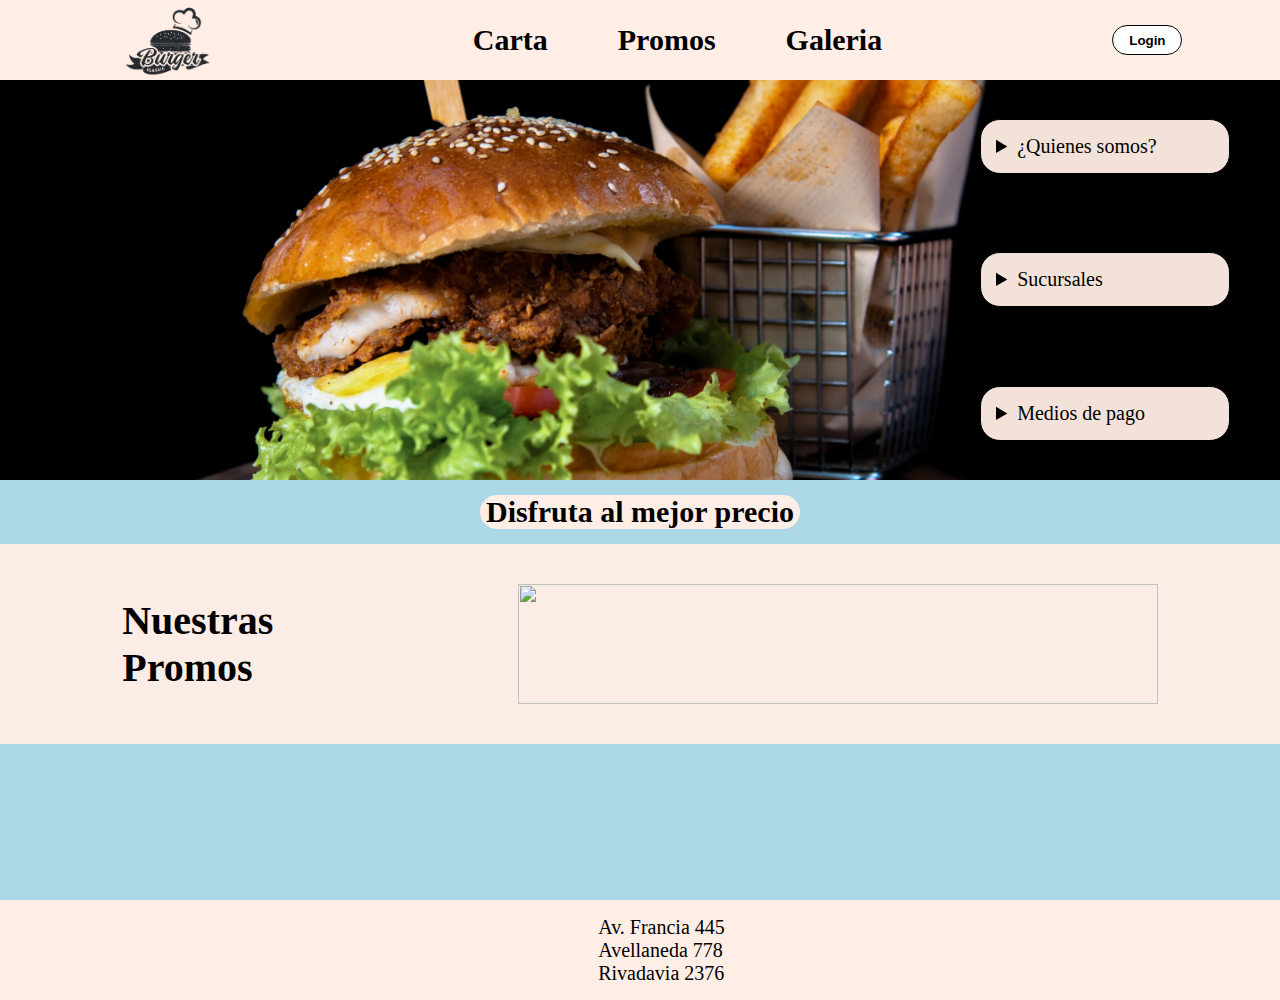
==== index.html @ 7a839d51 "Primer commit segunda pre entrega" ====
<!DOCTYPE html>
<html lang="en">
<head>
    <meta charset="UTF-8">
    <meta name="viewport" content="width=device-width, initial-scale=1.0">
    <link rel="stylesheet" href="./css/style.css">
    <script src="https://kit.fontawesome.com/e364be3451.js" crossorigin="anonymous"></script>
    <title>Burgers</title>
</head>
<body>
    <header>               
        <div class="logo">
            <a href="index.html"><img src="./img/burger-restaurant-logo-design-565fd7-removebg-preview.png" alt="Logo de la marca"></a>
        </div>
        <nav>
            <ul class="nav-links">
                <li><a href="./pages/carta.html"><b>Carta</b></a></li>
                <li><a href="./pages/promos.html"><b>Promos</b></a></li>
                <li><a href="./pages/galeria.html"><b>Galeria</b></a></li>
            </ul>
        </nav>
        <a href="./pages/login.html" class="btn"><button><b>Login</b></button></a>           
    </header>
    <main>
        <section class="contPrincipal">
            <div class="despQuienes">
                <details>
                    <summary>¿Quienes somos?</summary>
                    <div class="contenidoDesp">
                      <p>Lorem ipsum dolor sit amet consectetur adipisicing elit</p>
                    </div>
                </details>
            </div>
            <div class="despSucursales">
                <details>
                    <summary>Sucursales</summary>
                    <div class="contenidoDesp">
                      <p>Lorem ipsum dolor sit amet consectetur adipisicing elit</p>
                    </div>
                </details>
            </div>
            <div class="despMedios">
                <details>
                    <summary>Medios de pago</summary>
                    <div class="contenidoDesp">
                      <p>Lorem ipsum dolor sit amet consectetur adipisicing elit</p>
                    </div>
                </details>
            </div>
        </section>
        <section class="tituloPromos">
            <h2><b>Disfruta al mejor precio</b></h2>
        </section>
        <section class="sectionPromosH">
            <div>
                <h2>Nuestras</h2>
                <h2>Promos</h2>
            </div>
            <div class="imgPromo">
                <img src="./img/6871698853168.jpg" alt="">
            </div>
        </section>
    </main>
    <footer>
        <div>
            <ul class="listRedes">
                <li><i class="fa-brands fa-square-facebook"></i></li>
                <li><i class="fa-brands fa-square-instagram"></i></li>
                <li><i class="fa-brands fa-twitter"></i></li>
            </ul>
        </div>
        <div>
            <ul class="listUbis">
                <li><i class="fa-solid fa-location-dot"></i>      Av. Francia 445</li>
                <li><i class="fa-solid fa-location-dot"></i>      Avellaneda 778</li>
                <li><i class="fa-solid fa-location-dot"></i>      Rivadavia 2376</li>
            </ul>
        </div>
        <div>
            <i class="fa-brands fa-whatsapp"></i>
        </div>
    </footer>
</body>
</html>
---- css/style.css ----
*{
    margin: 0;
    padding: 0;
    box-sizing: border-box;
}
html{
    position: relative;
}
header{
    background-color: #FFEEE6;  
    display: flex; 
    align-items: center;
    justify-content: space-around;
    height: 5rem;
    flex-wrap: nowrap;
}



body{
    height: 100%;
    background-color: lightblue;
    display: flex;
    flex-direction: column;
    min-height: 100vh;
    margin-bottom: 6.25rem;
}

.nav-links{
    list-style: none;
    display: flex;
}

.nav-links li{
    align-self: center;
    display: inline-block;
    justify-content: space-between;
    padding: 0px 1.875rem;
    margin: .3125rem;
    border-radius: 15px;
    transition: 0.2s;
}

.nav-links li:hover{
    transform: scale(1.1);
} 

.nav-links li a{
    color: black;
    font-size: 1.875rem;
    text-decoration: none;
}

.logo img{
    float: left;
    height: 5rem;
    width: auto;
    transition: 0.2s;
}

.logo img:hover{
    transform: scale(1.1);
}

.btn button{
    height: 1.875rem;
    width: 4.375rem;
    border: 1px solid black;
    border-radius: 20px;
    cursor: pointer;
    background-color: white;
    transition: 0.2s;
}

.btn button:hover{
    transform: scale(1.1);
    background-color: black;
    color: white;
}

footer{
    background-color: #FFEEE6;  
    display: flex; 
    align-items: center;
    justify-content: space-between;
    height: 6.25rem;
    margin-top: auto;
    bottom: 0;
    position: absolute;
    width: 100%;
}

.listUbis{
    list-style: none;
}

.listUbis li{
    font-size: 20px;
}

.listRedes{
    list-style: none;
    display: flex;
}

.listRedes li{
    padding: .9375rem;
    display: inline-block;
    justify-content: space-between;
}

.fa-twitter{
    font-size: 2rem;
    transition: 0.2s;
    cursor: pointer;
}

.fa-twitter:hover{
    transform: scale(1.1);
    color: #00acee;
}

.fa-square-instagram{
    font-size: 2rem;
    transition: 0.2s;
    cursor: pointer;
}

.fa-square-instagram:hover{
    transform: scale(1.1);
    color: #E1306C;
}

.fa-square-facebook{
    font-size: 2rem;
    transition: 0.2s;
    cursor: pointer;
}

.fa-square-facebook:hover{
    transform: scale(1.1);
    color: #3b5998;
}

.fa-whatsapp{
    margin-right: .9375rem;
    margin-bottom: .9375rem;
    padding: 1rem;
    font-size: 3.125rem;
    transition: 0.2s;
    cursor: pointer;
}

.fa-whatsapp:hover{
    transform: scale(1.1);
    color: #25d366;
}

.nav-links .cartaNav{
    color: green;
    text-decoration: underline;
}

.formLogin{
    width: 30%;
    height: 50%;
    display: flex;
    flex-direction: column;
    justify-content: center;
    padding: 1.25rem;
    position: absolute;
    top: 50%;
    left: 50%;
    transform: translate(-50%, -50%);
    background-color: rgb(0, 0, 0, 85%);
    border-radius: 20px;
}

.labelUser{
    margin: auto;
}

.labelUser input{
    height: 2.5rem;
    border-radius: 20px;
}

.labelUser input::placeholder{
    text-align: center;
}

.labelPass{
    margin: auto;
}

.labelPass input{
    height: 2.5rem;
    border-radius: 20px;
}

.labelPass input::placeholder{
    text-align: center;
}

.formLogin button{
    width: 6.25rem;
    margin: auto;
    border-radius: 1.25rem;
    height: 2.1875rem;
    cursor: pointer;
    background-color: white;
    transition: 0.2s;
    }

    .formLogin button:hover{
        background-color: rgb(7, 185, 7);
        transform: scale(1.1);
    }

.formLogin a{
    text-decoration: none;
    color: white;
    text-align: center;
    transition: 0.2s;
}

.formLogin a:hover{
    color: red;
    transform: scale(1.1);
}


.formLogin h2{
    color: white;
    text-align: center;
    font-size: 1.875rem;
    padding: 0 0 .625rem 0;
}

.fa-user{
    color: white;
}

.fa-lock{
    color: white;
}

.navCarta{
    display: flex;
    justify-content: center;
}

.navCarta ul{
    padding: 1.5625rem;
    display: flex;
    justify-content: space-around;
    list-style: none;
    border: 2px solid black;
    border-radius: 20px;
    background-color: rgb(0, 0, 0, 80%);
    margin-top: .9375rem;
    width: 85%;
}

.navCarta li{
    font-size: 1.25rem;
    transition: 0.2s;
}

.navCarta li:hover{
    transform: scale(1.1);
}

.navCarta li a{
    text-decoration: none;
    color: white;
}

.navCarta li a:hover{
    color: #FFEEE6;
}

.cartaBurg{
    display: flex;
    justify-content: center;
}

.cartaBurg table{
    text-align: center;
    width: 70%;
    font-size: 1.25rem;
}

.cartaBurg table thead tr th{
    background-color: green;
    
}

.cartaBurg table tr td{
    background-color: rgb(255, 255, 255, 80%);
    color: black;
    padding: .9375rem;
    border-radius: 1.25rem;
}

.contPrincipal{
    display: flex;
    flex-direction: column;
    justify-content: space-around;
    align-items: end;
    width: 100%;
    height: 25rem;
    background-image: url(../img/sk-uVPV_nV17Tw-unsplash.jpg);
    background-size:cover;
    background-position:center;
    background-repeat:no-repeat;
    
}

.contPrincipal div{
    display: inline-block;
    margin-right: 3.125rem;
    width: 15.625rem;
    padding: .9375rem;
    border: 1px solid black;
    background-color: rgb(255, 238, 229, 95%);
    border-radius: 1.25rem;
    cursor: pointer;
}

.contPrincipal .despQuienes .contenidoDesp{
    padding: 0;
    margin: 0;
    width: 12.5rem;
    border: none;
    border-radius: 0;
    background-color: white;
}
.contPrincipal .despSucursales .contenidoDesp{
    padding: 0;
    margin: 0;
    width: 12.5rem;
    border: none;
    border-radius: 0;
    background-color: white;
}
.contPrincipal .despMedios .contenidoDesp{
    padding: 0;
    margin: 0;
    width: 12.5rem;
    border: none;
    border-radius: 0;
    background-color: white;
}

summary{
    font-size: 1.25rem;
}

.sectionPromosH{
    background-color: rgb(255, 238, 229, 95%);
    width: 100%;
    height: 12.5rem;
    display: flex;
    margin: 15px 0;
    justify-content: space-around;
    align-items: center;
}

.sectionPromosH h2{
    font-size: 2.5rem;
}

.sectionPromosH .imgPromo{
    width: 50%;
    height: 60%;
}

.sectionPromosH .imgPromo img{
    object-fit: fill;
    width:100%;
    height:100%;
}

.tituloPromos{
    font-size: 1.25rem;
    margin-top: .9375rem;
    width: 25%;
    margin: 15px auto;
}

.tituloPromos h2{
    color: black;
    text-align: center;
    background-color: rgb(255, 238, 229);
    border-radius: 1.25rem;
}

.promoCard{
    display: flex;
    justify-content: space-around;
    align-items: center;
    width: 100%;
    height: 15.625rem;
    margin: .9375rem 0;
    background-color: rgb(255, 238, 229, 85%);
}

.promoCard .imgPromocion{
    height: 50%;
    width: 60%;
    margin: auto;
}

.promoCard .imgPromocion img{
    object-fit: fill;
    height: 100%;
    width: 100%;
}

.promoCard .botonesPromos{
    margin: 20px;
}

.promoCard .botonesPromos button{
    width: 6.875rem;
    height: 3.75rem;
    margin: .9375rem;
    border-radius: 1.25rem;
    cursor: pointer;
    font-size: 1.25rem;
    transition: 0.2s;
}

.promoCard .botonesPromos button:hover{
    transform: scale(1.1);
    background-color: black;
    color: rgb(236, 236, 23);
}

.galeriaGrid{
    margin: .9375rem auto;
    display: grid;
    width: 100%;
    gap: .9375rem;
    justify-content: center;
    align-self: center;
    grid-template-columns: repeat(4, 15%);
    grid-template-rows: repeat(5, 15%);
    grid-template-areas: 
    "img1 img1 img1 img1"
    "img2 img2 img3 img3"
    "img2 img2 img3 img3"
    "img4 img4 img5 img5"
    "img6 img6 img6 img6"
    ;
}

.imagenGaleria{
    height:100% ;
    width: 100%;
}

.imagenGaleria img{
    height: 100%;
    width: 100%;
    object-fit: cover;
}

.img1{
    grid-area: img1;
}
.img2{
    grid-area: img2;
}
.img3{
    grid-area: img3;
}
.img4{
    grid-area: img4;
}
.img5{
    grid-area: img5;
}
.img6{
    grid-area: img6;
}
.tituloGaleria{
    font-size: 1.875rem;
    text-align: center;
    margin-top: 1.25rem;
    background-color: rgb(255, 238, 229, 95%);
}
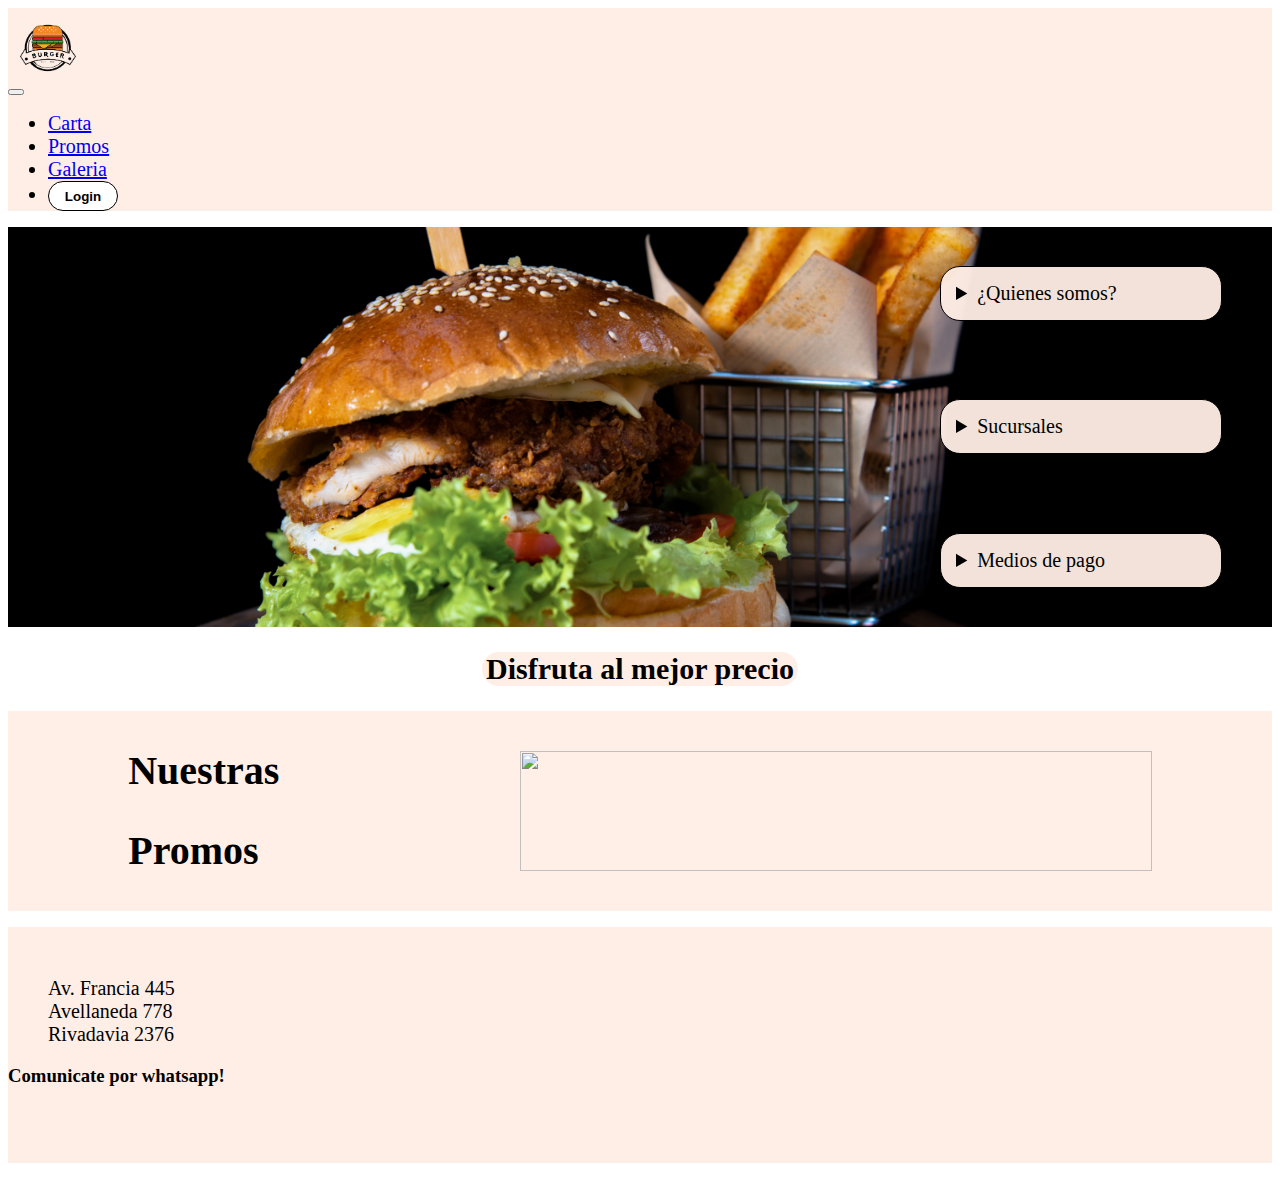
==== commit 1d34c2bb: "Header y footer terminado, galeria Minimo terminado" ====
--- a/index.html
+++ b/index.html
@@ -5,22 +5,37 @@
     <meta name="viewport" content="width=device-width, initial-scale=1.0">
     <link rel="stylesheet" href="./css/style.css">
     <script src="https://kit.fontawesome.com/e364be3451.js" crossorigin="anonymous"></script>
+    <link href="https://cdn.jsdelivr.net/npm/bootstrap@5.3.2/dist/css/bootstrap.min.css" rel="stylesheet" integrity="sha384-T3c6CoIi6uLrA9TneNEoa7RxnatzjcDSCmG1MXxSR1GAsXEV/Dwwykc2MPK8M2HN" crossorigin="anonymous">
     <title>Burgers</title>
 </head>
 <body>
-    <header>               
-        <div class="logo">
-            <a href="index.html"><img src="./img/burger-restaurant-logo-design-565fd7-removebg-preview.png" alt="Logo de la marca"></a>
-        </div>
-        <nav>
-            <ul class="nav-links">
-                <li><a href="./pages/carta.html"><b>Carta</b></a></li>
-                <li><a href="./pages/promos.html"><b>Promos</b></a></li>
-                <li><a href="./pages/galeria.html"><b>Galeria</b></a></li>
-            </ul>
+    <header>
+        <nav class="navbar navbar-expand-lg colorbarra">
+            <div class="container-fluid">               
+                 <div class="contenedor-logo"> <a class="navbar-brand" href="#"><img src="./img/LogoHam.png" alt=""></a> </div>
+                  <button class="navbar-toggler" type="button" data-bs-toggle="collapse" data-bs-target="#navbarNavDropdown" aria-controls="navbarNavDropdown" aria-expanded="false" aria-label="Toggle navigation">
+                      <span class="navbar-toggler-icon"></span>
+                  </button>               
+              <div class="collapse navbar-collapse justify-content-end" id="navbarNavDropdown">
+                <ul class="navbar-nav ml-auto">
+                  <li class="nav-item li-nav mx-3">
+                    <a class="nav-link active" aria-current="page" href="pages/carta.html">Carta</a>
+                  </li>
+                  <li class="nav-item li-nav mx-3">
+                    <a class="nav-link active" href="pages/promos.html">Promos</a>
+                  </li>
+                  <li class="nav-item li-nav mx-3">
+                    <a class="nav-link active" href="pages/galeria.html">Galeria</a>
+                  </li>
+                  <li class="nav-item li-nav mx-3">
+                    <a href="./login.html" class="btn"><button><b>Login</b></button></a>
+                  </li>
+                  
+                </ul>
+              </div>
+            </div>
         </nav>
-        <a href="./pages/login.html" class="btn"><button><b>Login</b></button></a>           
-    </header>
+  </header>
     <main>
         <section class="contPrincipal">
             <div class="despQuienes">
@@ -62,22 +77,31 @@
         </section>
     </main>
     <footer>
-        <div>
-            <ul class="listRedes">
+        <div class="container-fluid">
+          <div class="row footer">
+            <div class="col-lg-4 col-md-6 col-sm-12">
+            
+              <ul class="d-flex lista-redes mt-4">
                 <li><i class="fa-brands fa-square-facebook"></i></li>
                 <li><i class="fa-brands fa-square-instagram"></i></li>
                 <li><i class="fa-brands fa-twitter"></i></li>
-            </ul>
-        </div>
-        <div>
-            <ul class="listUbis">
+              </ul>
+            
+            </div>
+            <div class="col-lg-4 col-md-6 col-sm-12">
+               <ul class="d-flex listUbis mt-3">
                 <li><i class="fa-solid fa-location-dot"></i>      Av. Francia 445</li>
                 <li><i class="fa-solid fa-location-dot"></i>      Avellaneda 778</li>
                 <li><i class="fa-solid fa-location-dot"></i>      Rivadavia 2376</li>
-            </ul>
-        </div>
-        <div>
-            <i class="fa-brands fa-whatsapp"></i>
+              </ul>
+            </div>
+            <div class="col-lg-4 col-md-12 col-sm-12">
+              <div class="d-flex whatsapp">
+                <h3>Comunicate por whatsapp!</h3>
+                <i class="fa-brands fa-whatsapp"></i>
+              </div>
+            </div>
+          </div>
         </div>
     </footer>
 </body>
--- a/css/style.css
+++ b/css/style.css
@@ -1,32 +1,26 @@
-*{
-    margin: 0;
-    padding: 0;
-    box-sizing: border-box;
-}
+
 html{
     position: relative;
 }
-header{
-    background-color: #FFEEE6;  
-    display: flex; 
-    align-items: center;
-    justify-content: space-around;
-    height: 5rem;
-    flex-wrap: nowrap;
-}
-
-
-
-body{
-    height: 100%;
+
+
+.colorbarra{
+    background-color: #FFEEE6;
+    align-items: center;
+}
+
+.contenedor-logo{
+    width: 4.375rem;
+    height: 4.375rem;
+}
+
+.background{
+
     background-color: lightblue;
-    display: flex;
-    flex-direction: column;
-    min-height: 100vh;
-    margin-bottom: 6.25rem;
-}
-
-.nav-links{
+
+}
+
+/* .nav-links{
     list-style: none;
     display: flex;
 }
@@ -49,7 +43,7 @@
     color: black;
     font-size: 1.875rem;
     text-decoration: none;
-}
+} */
 
 .logo img{
     float: left;
@@ -78,35 +72,38 @@
     color: white;
 }
 
-footer{
+.footer{
     background-color: #FFEEE6;  
-    display: flex; 
-    align-items: center;
-    justify-content: space-between;
-    height: 6.25rem;
-    margin-top: auto;
-    bottom: 0;
-    position: absolute;
-    width: 100%;
+
 }
 
 .listUbis{
     list-style: none;
+    flex-direction: column;
+    justify-content: center;
+    align-items: center;
 }
 
 .listUbis li{
     font-size: 20px;
 }
 
-.listRedes{
+.lista-redes{
     list-style: none;
-    display: flex;
-}
-
-.listRedes li{
+    align-items: center;
+    justify-content: center;
+}
+
+.lista-redes li{
     padding: .9375rem;
     display: inline-block;
     justify-content: space-between;
+}
+
+.whatsapp{
+    flex-direction: column;
+    align-items: center;
+    justify-content: center;
 }
 
 .fa-twitter{
@@ -245,39 +242,28 @@
     color: white;
 }
 
-.navCarta{
-    display: flex;
-    justify-content: center;
-}
-
-.navCarta ul{
-    padding: 1.5625rem;
-    display: flex;
-    justify-content: space-around;
-    list-style: none;
-    border: 2px solid black;
-    border-radius: 20px;
-    background-color: rgb(0, 0, 0, 80%);
-    margin-top: .9375rem;
-    width: 85%;
-}
-
-.navCarta li{
+.navbar-brand{
+    height: 3.75rem;
+    width: 3.75rem;
+}
+.navbar-brand img{
+    height: 5rem;
+    width: 5rem;
+    padding: 0;
+    transition: 0.2s;
+}
+
+.navbar-brand img:hover{
+    transform: scale(1.1);
+    cursor: pointer;
+}
+.li-nav{
     font-size: 1.25rem;
     transition: 0.2s;
 }
 
-.navCarta li:hover{
-    transform: scale(1.1);
-}
-
-.navCarta li a{
-    text-decoration: none;
-    color: white;
-}
-
-.navCarta li a:hover{
-    color: #FFEEE6;
+.li-nav:hover{
+    transform: scale(1.1);
 }
 
 .cartaBurg{
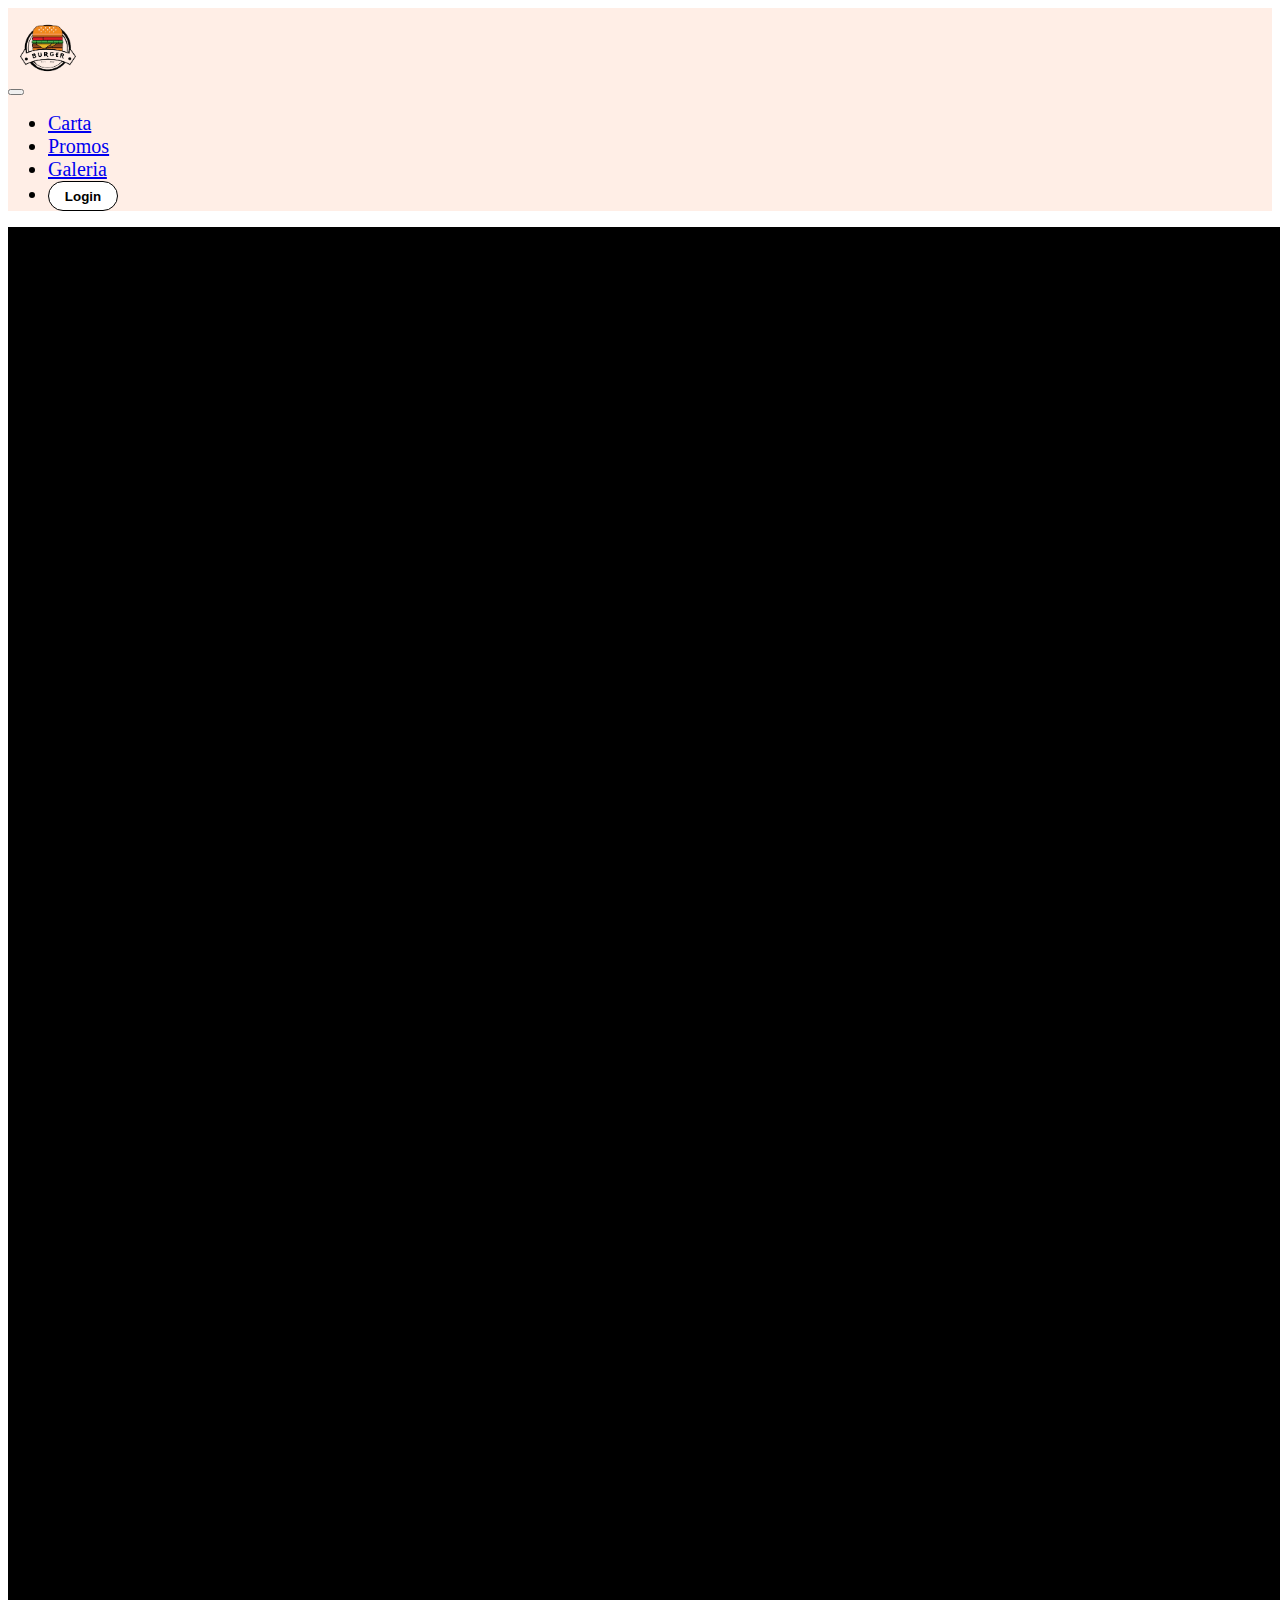
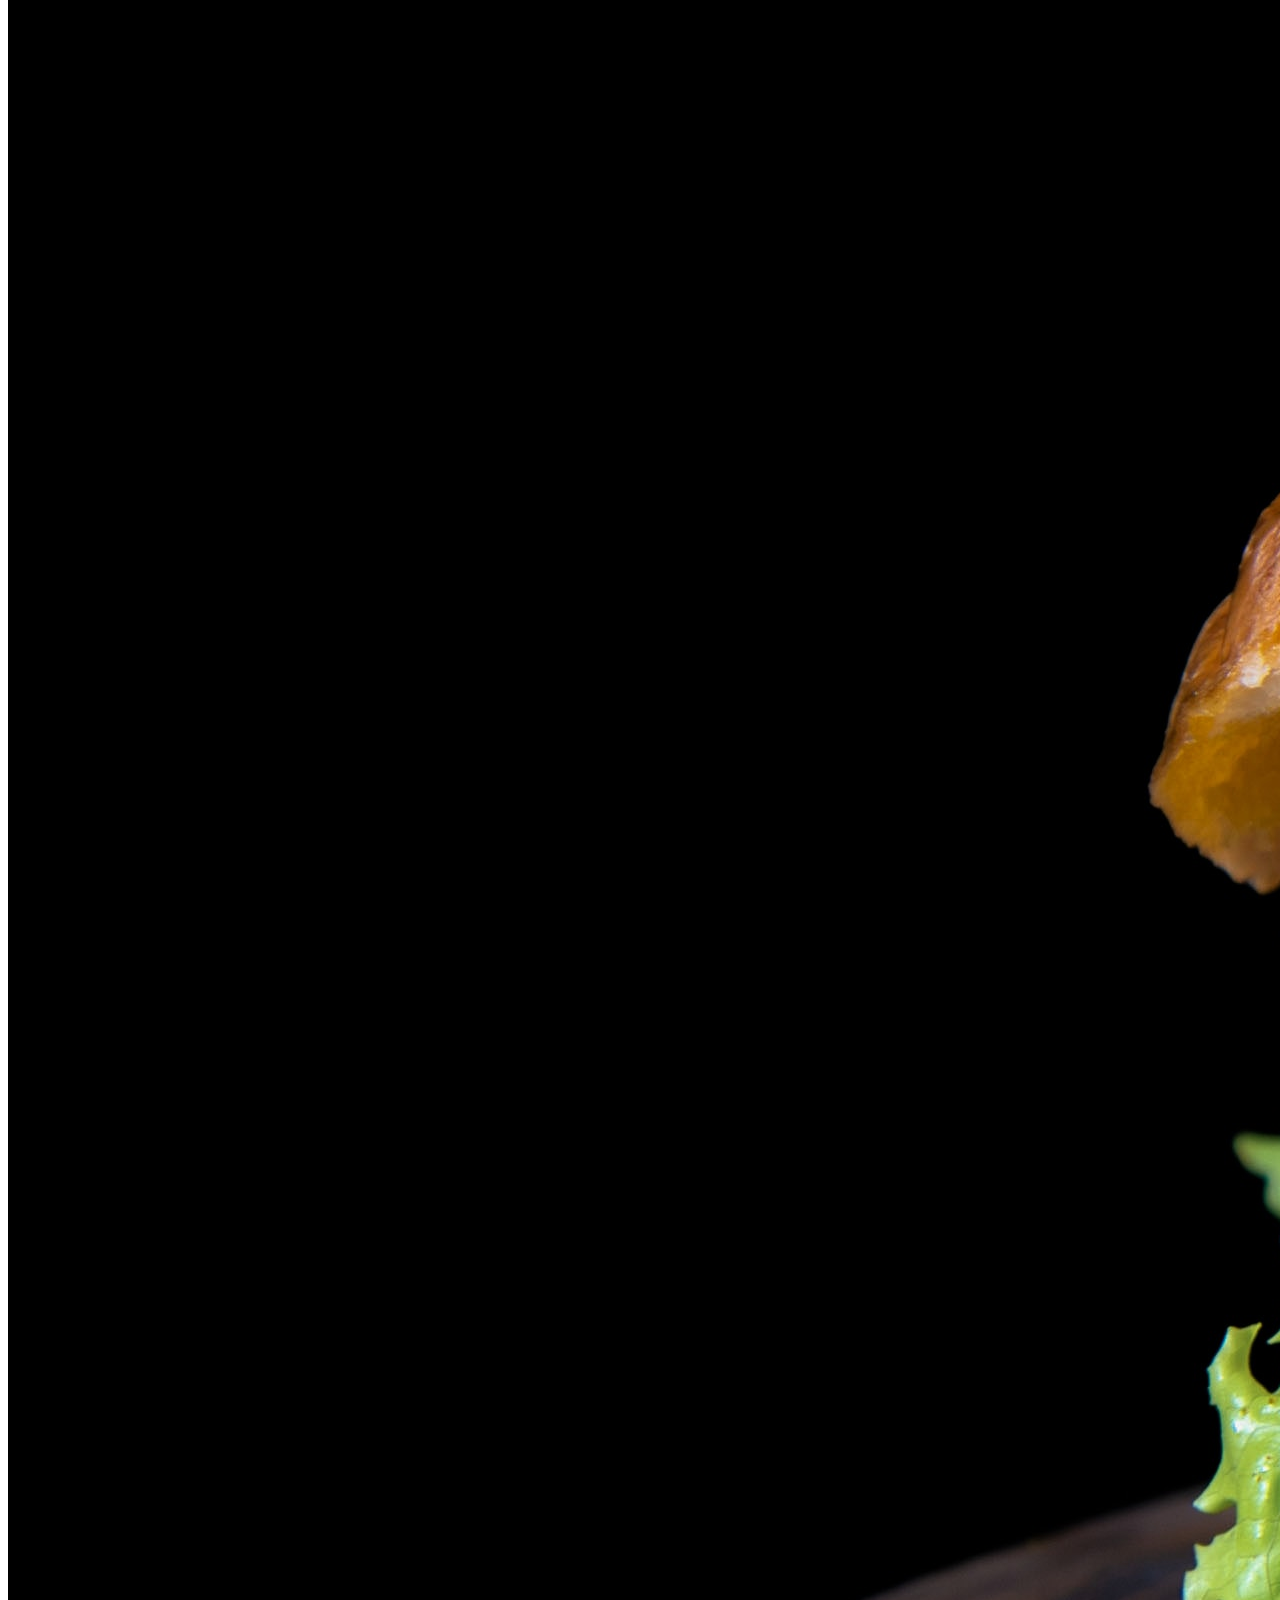
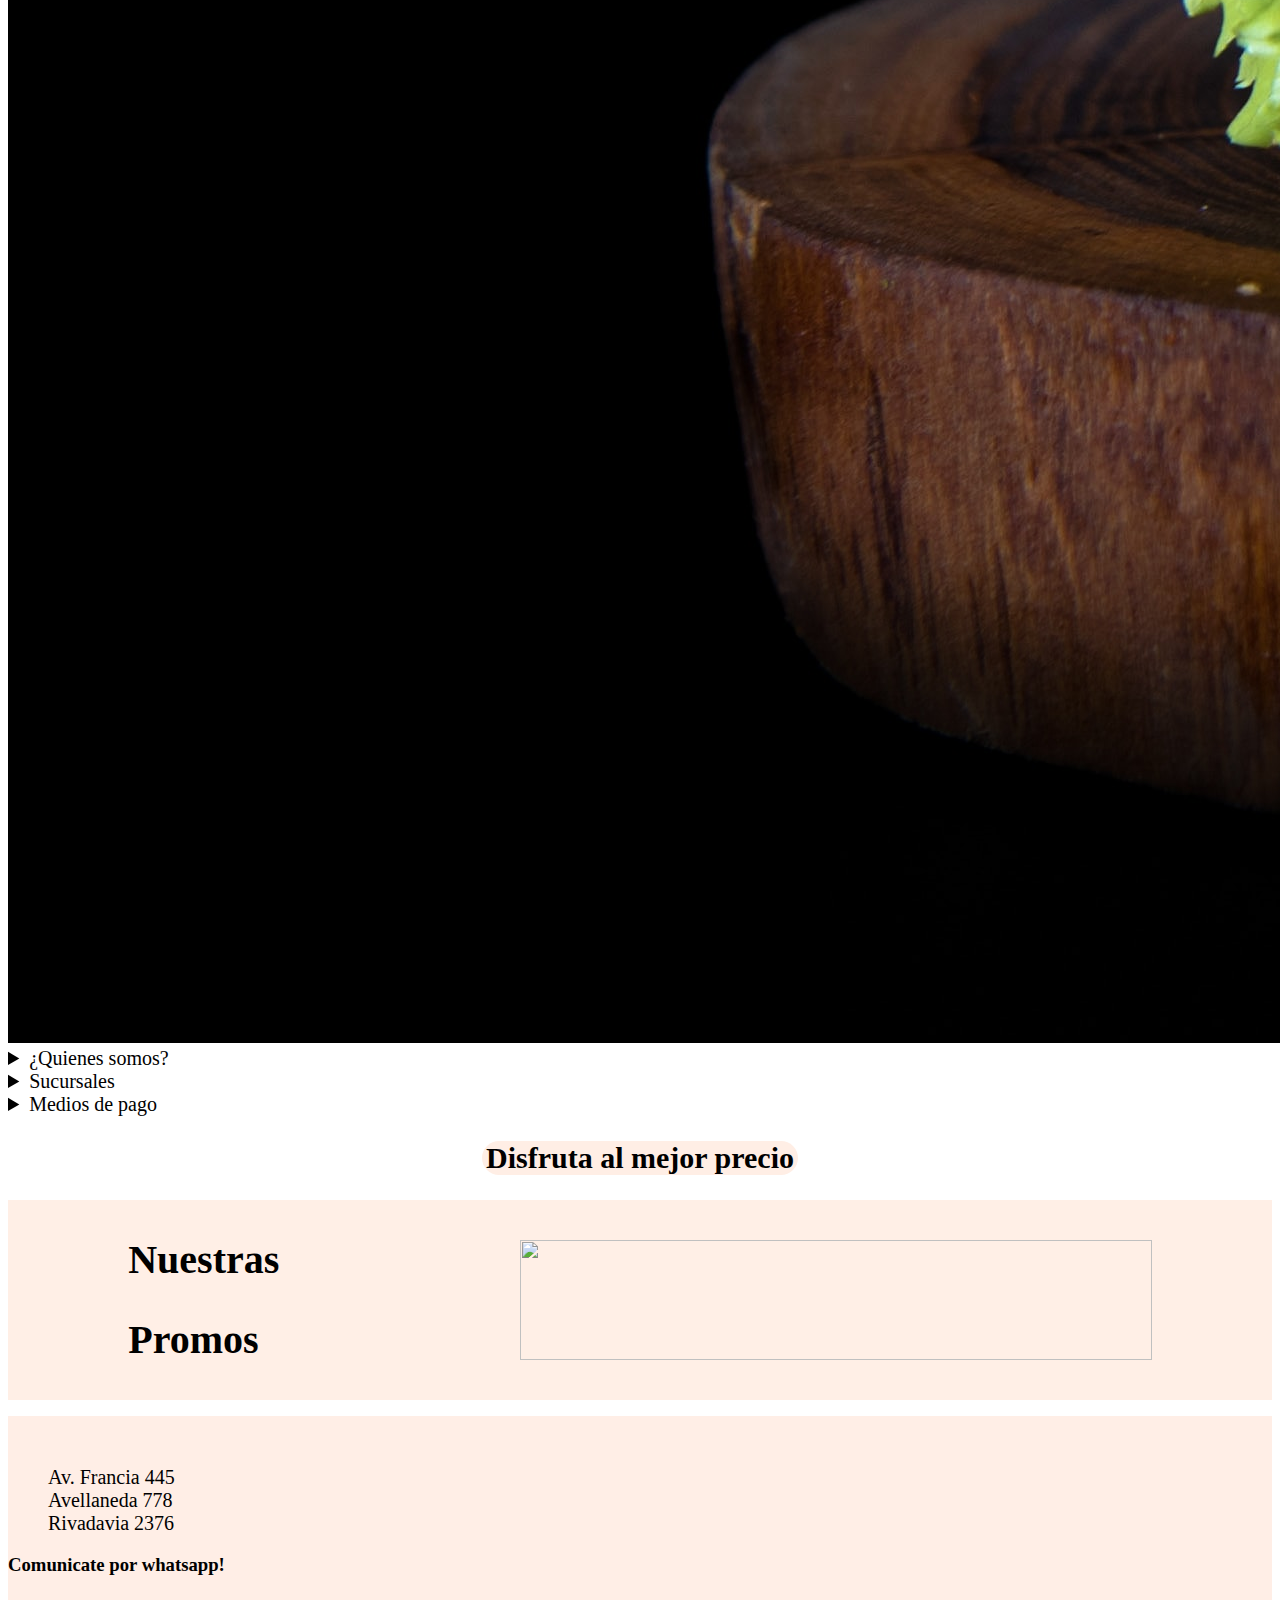
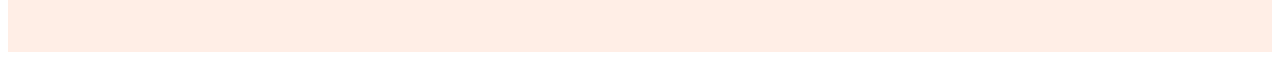
==== commit 4f8e5fe4: "index desplegables y primera row a medio terminar" ====
--- a/index.html
+++ b/index.html
@@ -37,7 +37,12 @@
         </nav>
   </header>
     <main>
-        <section class="contPrincipal">
+      <div class="container">
+        <div class="row">
+          <div class="col-sm-12 col-md-6 col-lg-6 col-xl-6">
+            <div><img src="./img/sk-uVPV_nV17Tw-unsplash.jpg" class="img-fluid" alt=""></div>
+          </div>
+          <div class="d-flex desplegables col-sm-12 col-md-6 col-lg-6 col-xl-6">
             <div class="despQuienes">
                 <details>
                     <summary>¿Quienes somos?</summary>
@@ -61,8 +66,9 @@
                       <p>Lorem ipsum dolor sit amet consectetur adipisicing elit</p>
                     </div>
                 </details>
-            </div>
-        </section>
+            </div>      
+          </div>
+        </div>
         <section class="tituloPromos">
             <h2><b>Disfruta al mejor precio</b></h2>
         </section>
@@ -75,6 +81,8 @@
                 <img src="./img/6871698853168.jpg" alt="">
             </div>
         </section>
+      </div>     
+        
     </main>
     <footer>
         <div class="container-fluid">
--- a/css/style.css
+++ b/css/style.css
@@ -15,44 +15,30 @@
 }
 
 .background{
-
     background-color: lightblue;
-
-}
-
-/* .nav-links{
-    list-style: none;
-    display: flex;
-}
-
-.nav-links li{
-    align-self: center;
-    display: inline-block;
-    justify-content: space-between;
-    padding: 0px 1.875rem;
-    margin: .3125rem;
-    border-radius: 15px;
-    transition: 0.2s;
-}
-
-.nav-links li:hover{
-    transform: scale(1.1);
-} 
-
-.nav-links li a{
-    color: black;
-    font-size: 1.875rem;
-    text-decoration: none;
-} */
-
-.logo img{
-    float: left;
+}
+
+.navbar-brand{
+    height: 3.75rem;
+    width: 3.75rem;
+}
+.navbar-brand img{
     height: 5rem;
-    width: auto;
-    transition: 0.2s;
-}
-
-.logo img:hover{
+    width: 5rem;
+    padding: 0;
+    transition: 0.2s;
+}
+
+.navbar-brand img:hover{
+    transform: scale(1.1);
+    cursor: pointer;
+}
+.li-nav{
+    font-size: 1.25rem;
+    transition: 0.2s;
+}
+
+.li-nav:hover{
     transform: scale(1.1);
 }
 
@@ -70,6 +56,12 @@
     transform: scale(1.1);
     background-color: black;
     color: white;
+}
+
+.desplegables{
+    flex-direction: column;
+    justify-content: space-around;
+    align-items: center;
 }
 
 .footer{
@@ -242,29 +234,7 @@
     color: white;
 }
 
-.navbar-brand{
-    height: 3.75rem;
-    width: 3.75rem;
-}
-.navbar-brand img{
-    height: 5rem;
-    width: 5rem;
-    padding: 0;
-    transition: 0.2s;
-}
-
-.navbar-brand img:hover{
-    transform: scale(1.1);
-    cursor: pointer;
-}
-.li-nav{
-    font-size: 1.25rem;
-    transition: 0.2s;
-}
-
-.li-nav:hover{
-    transform: scale(1.1);
-}
+
 
 .cartaBurg{
     display: flex;
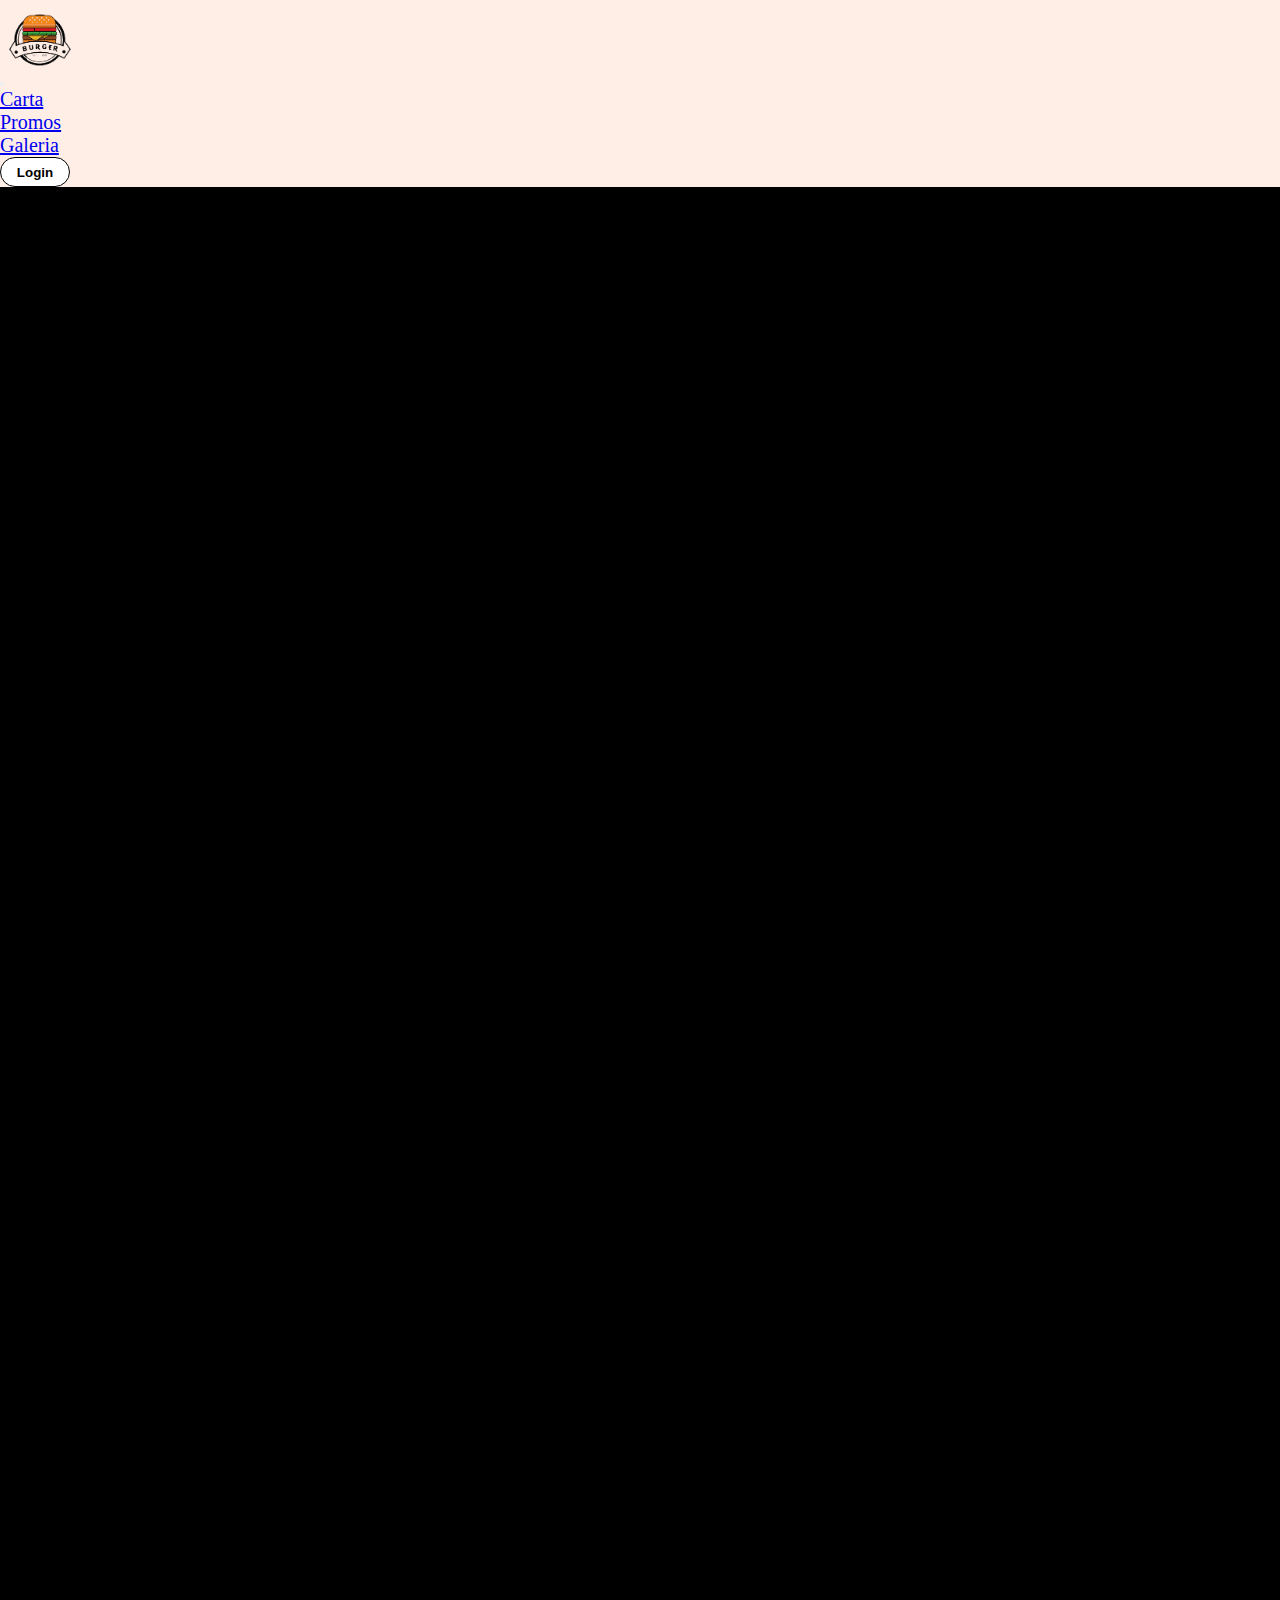
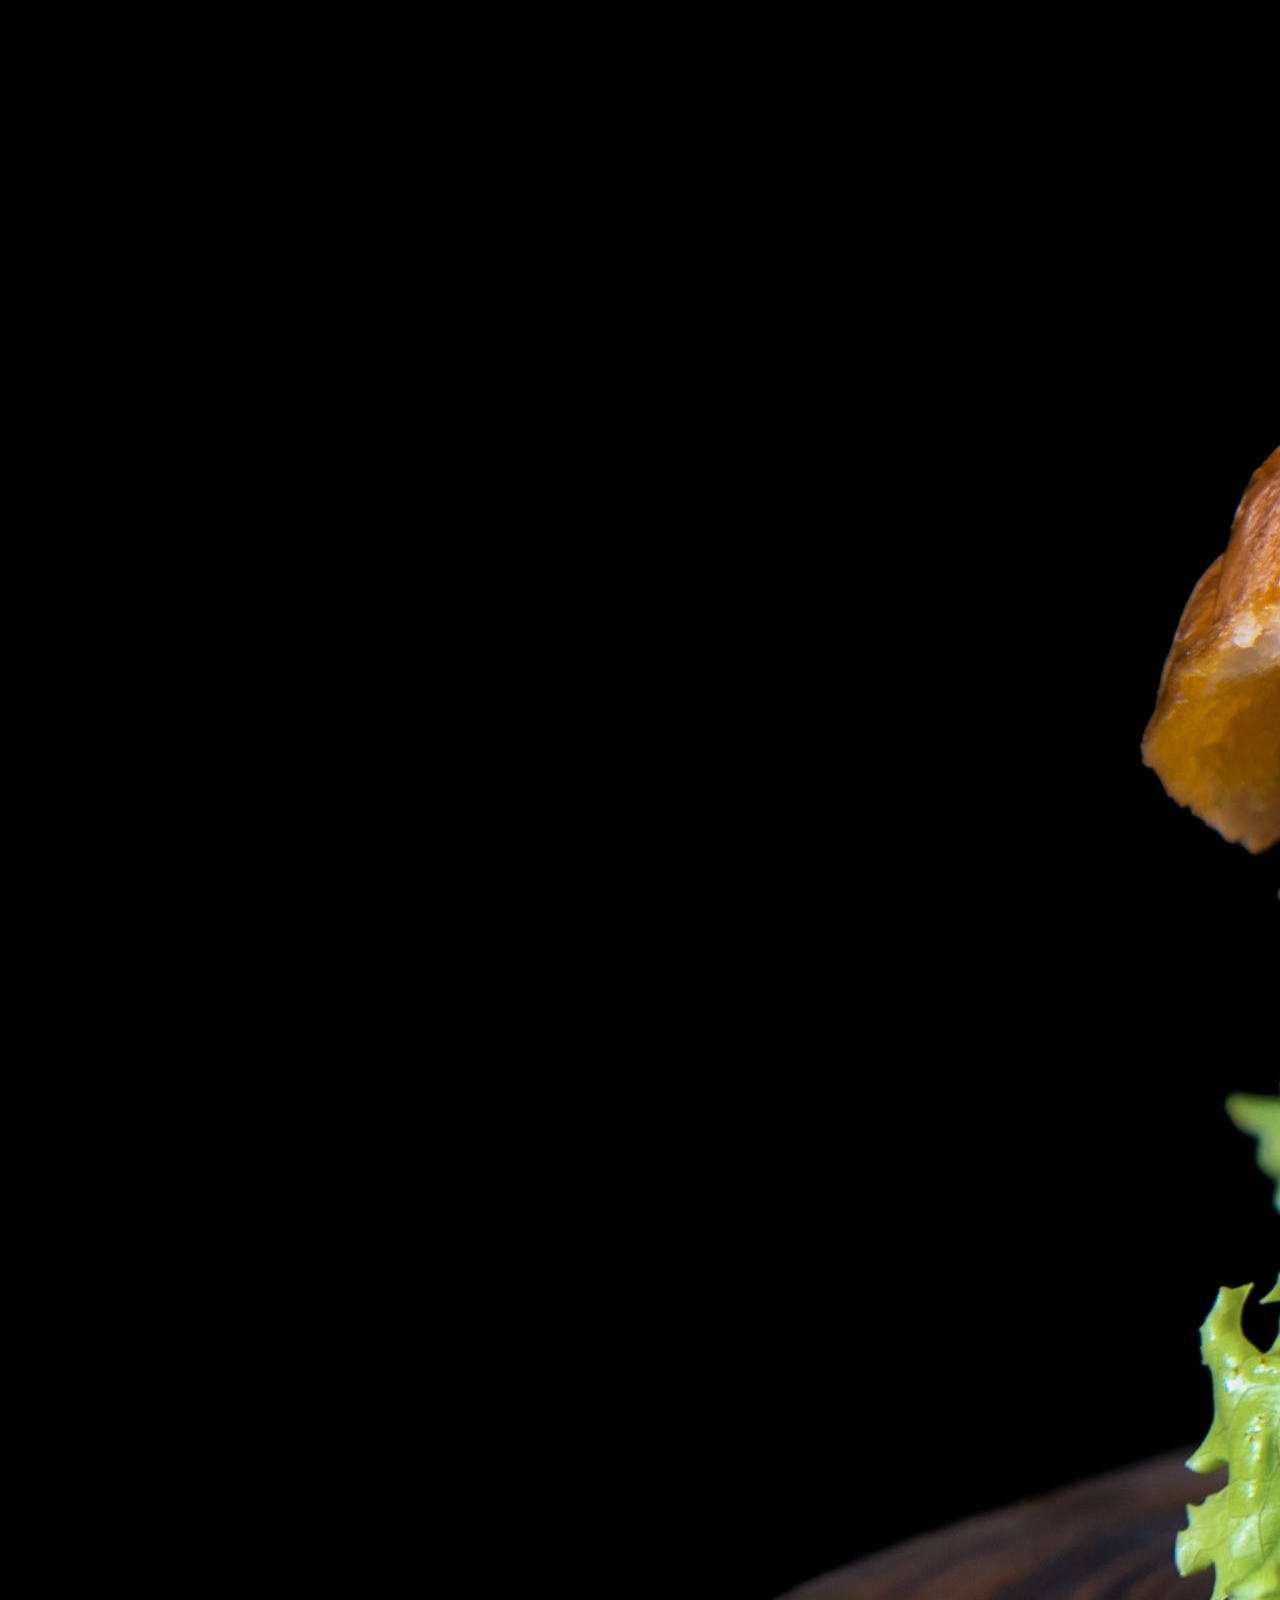
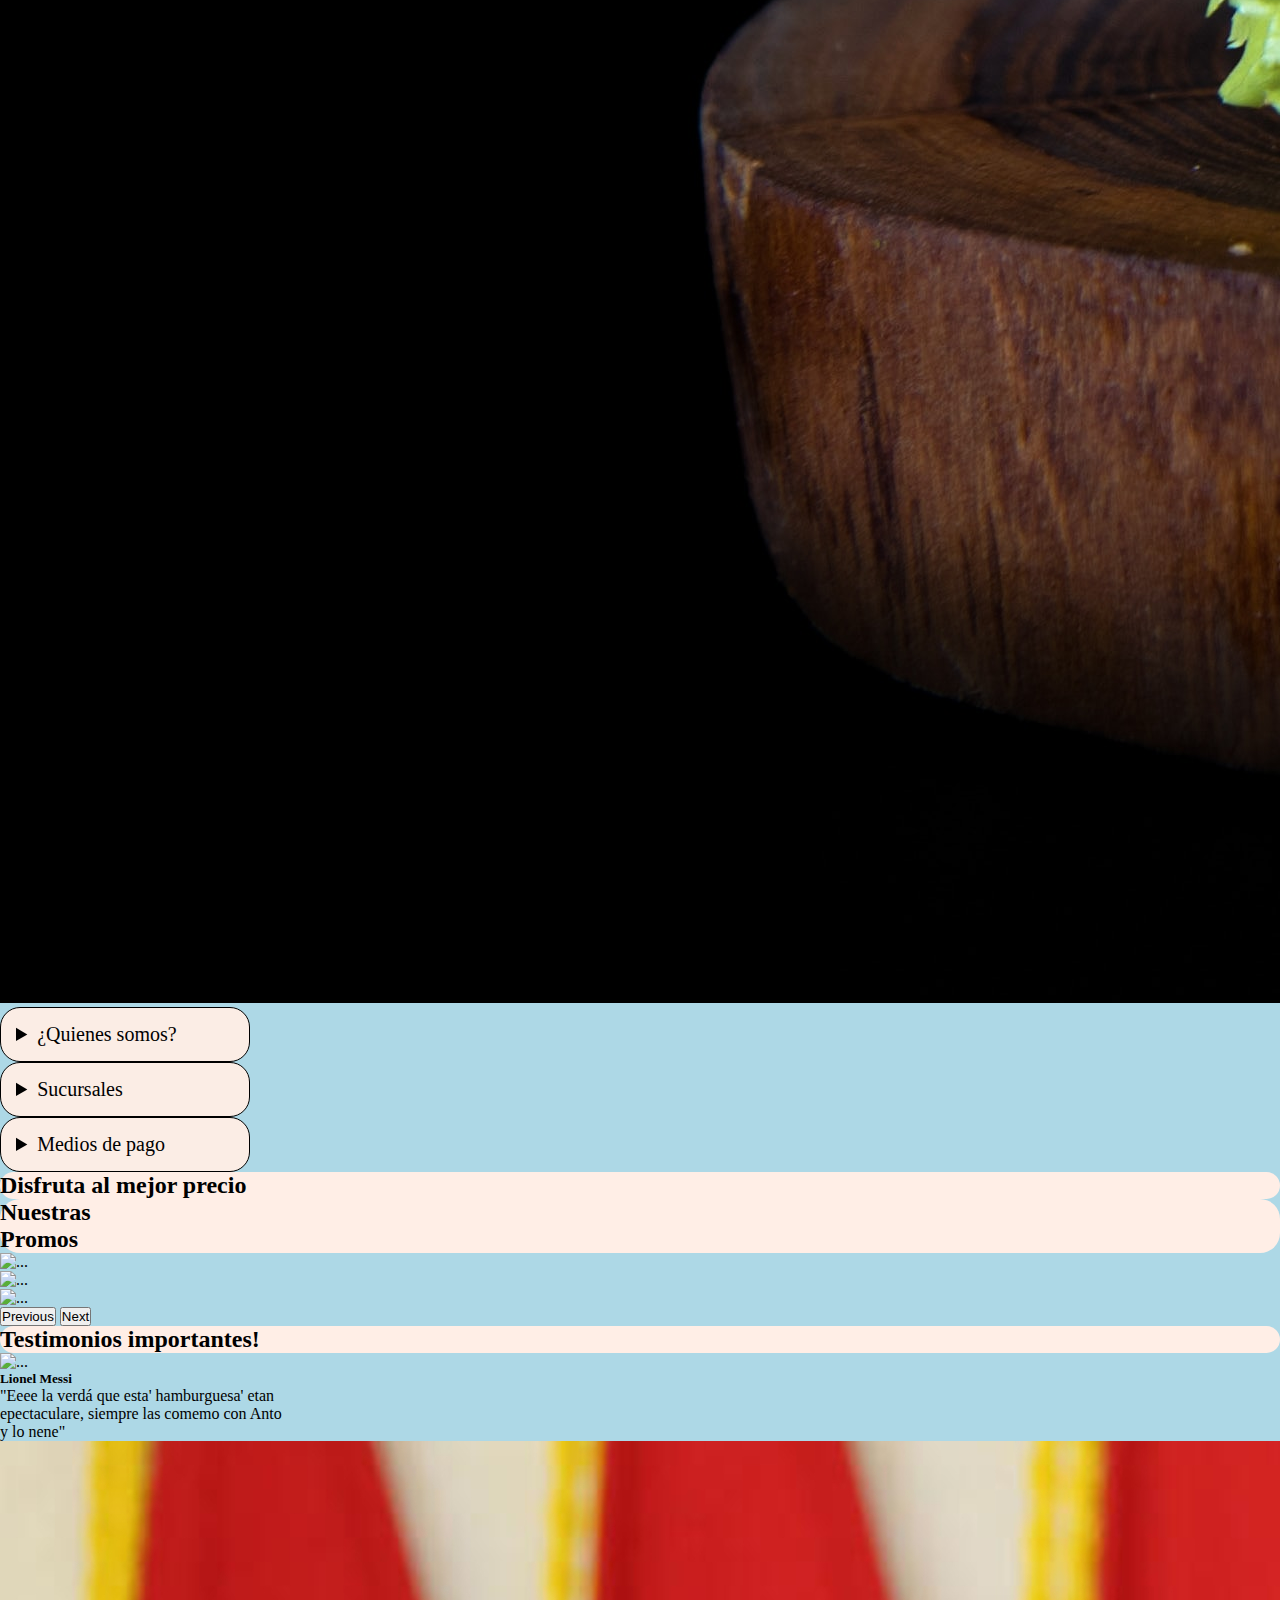
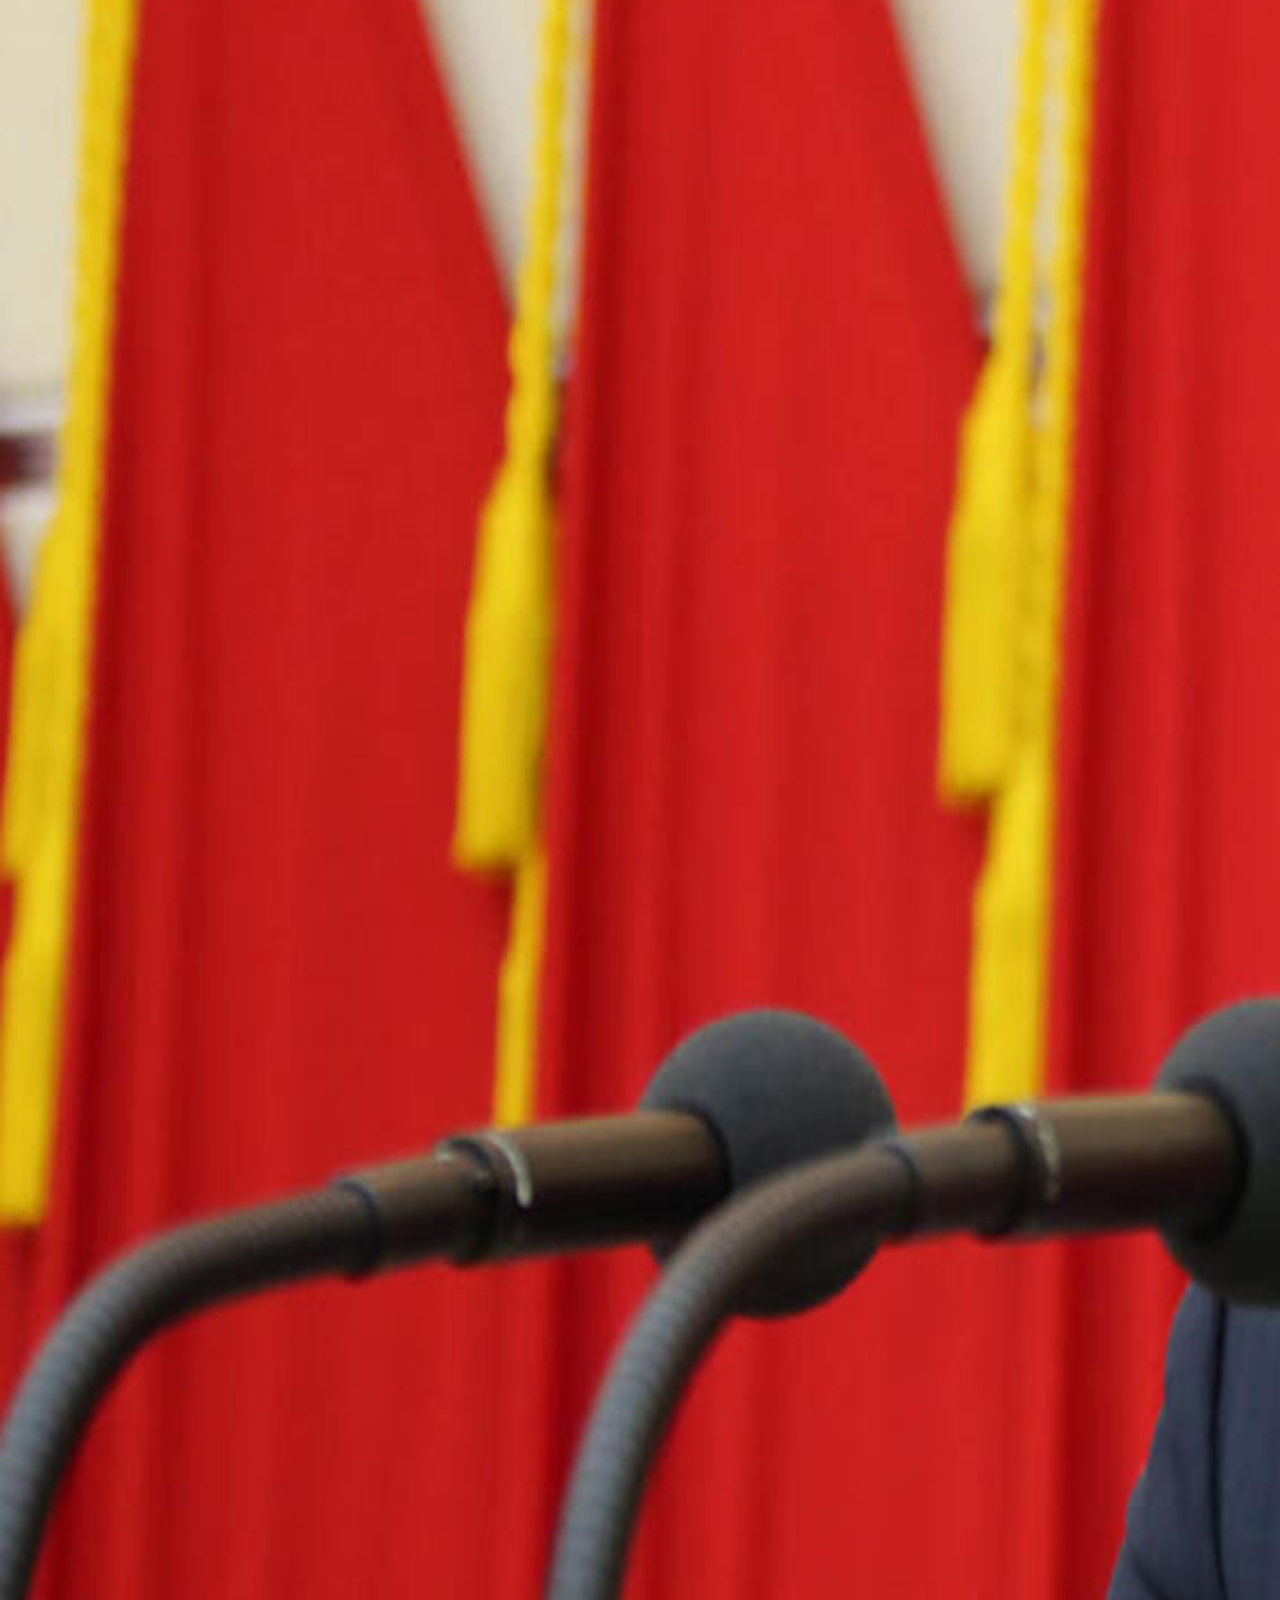
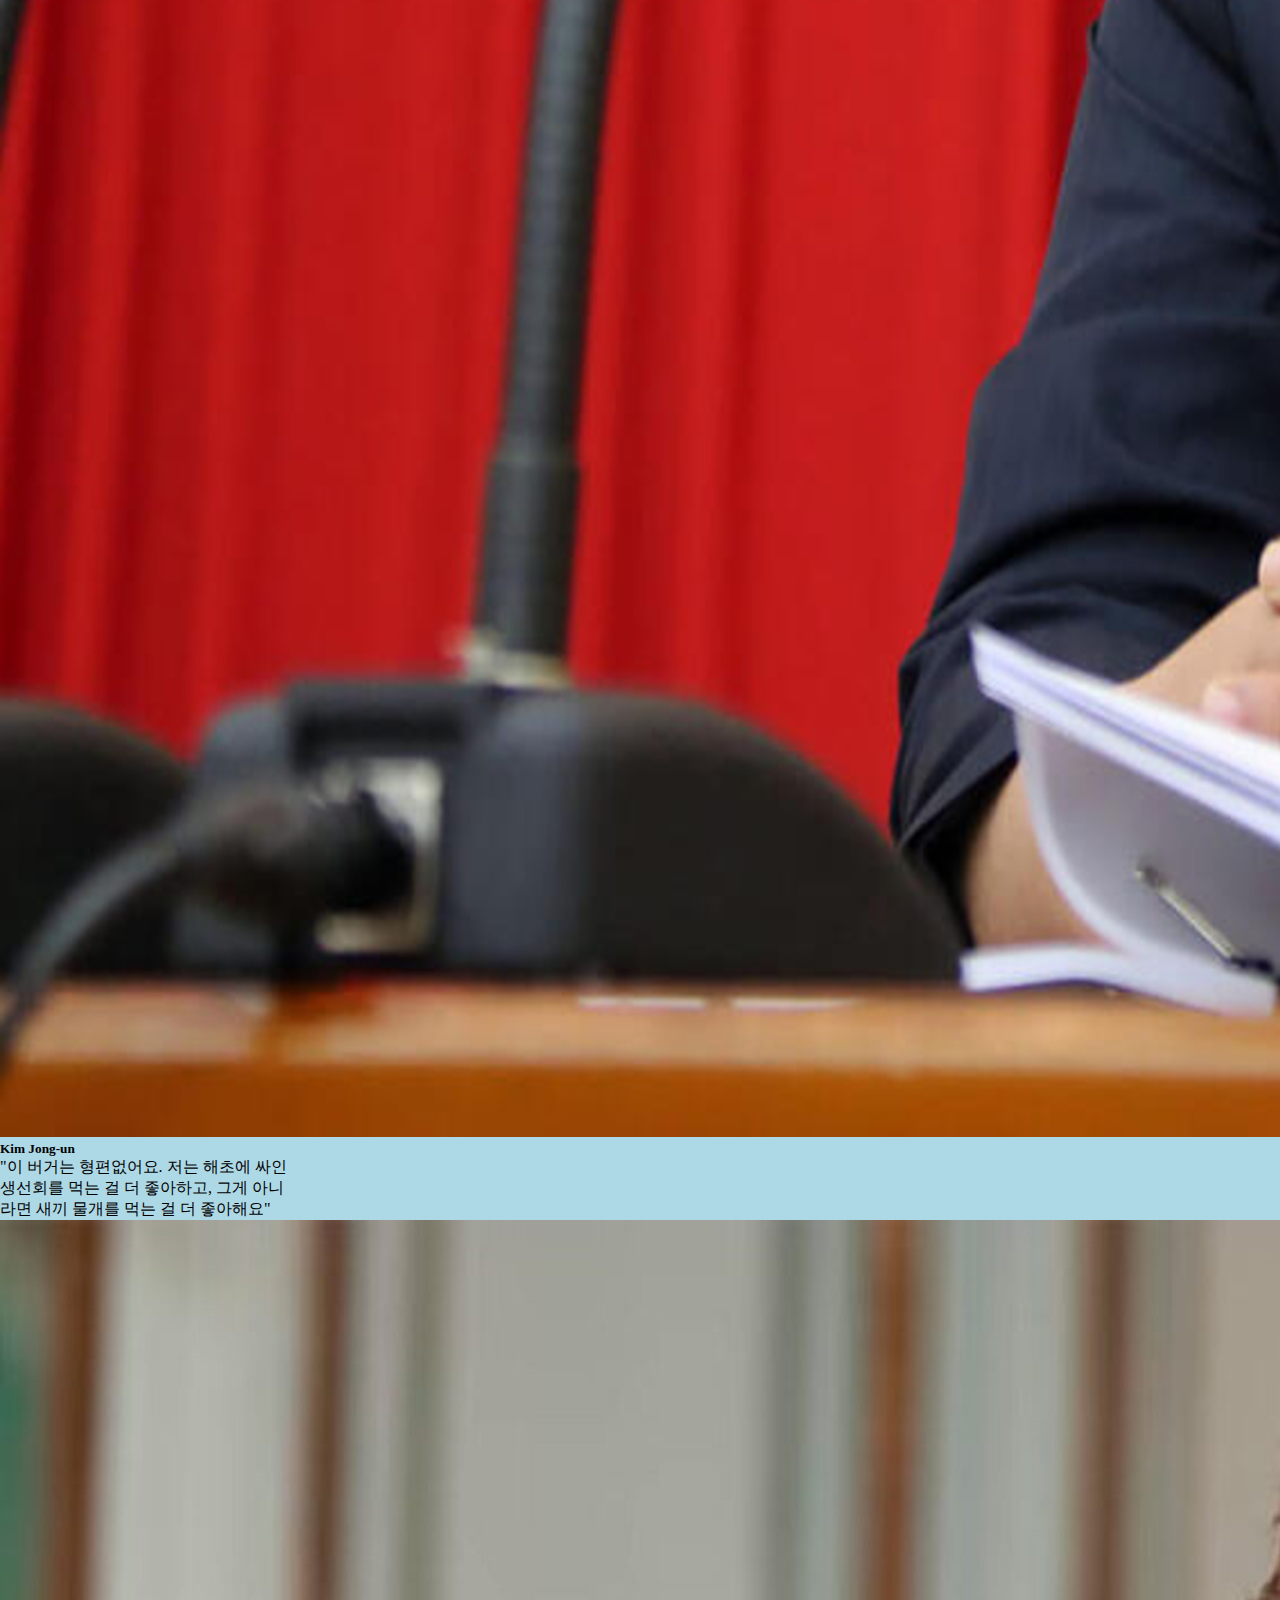
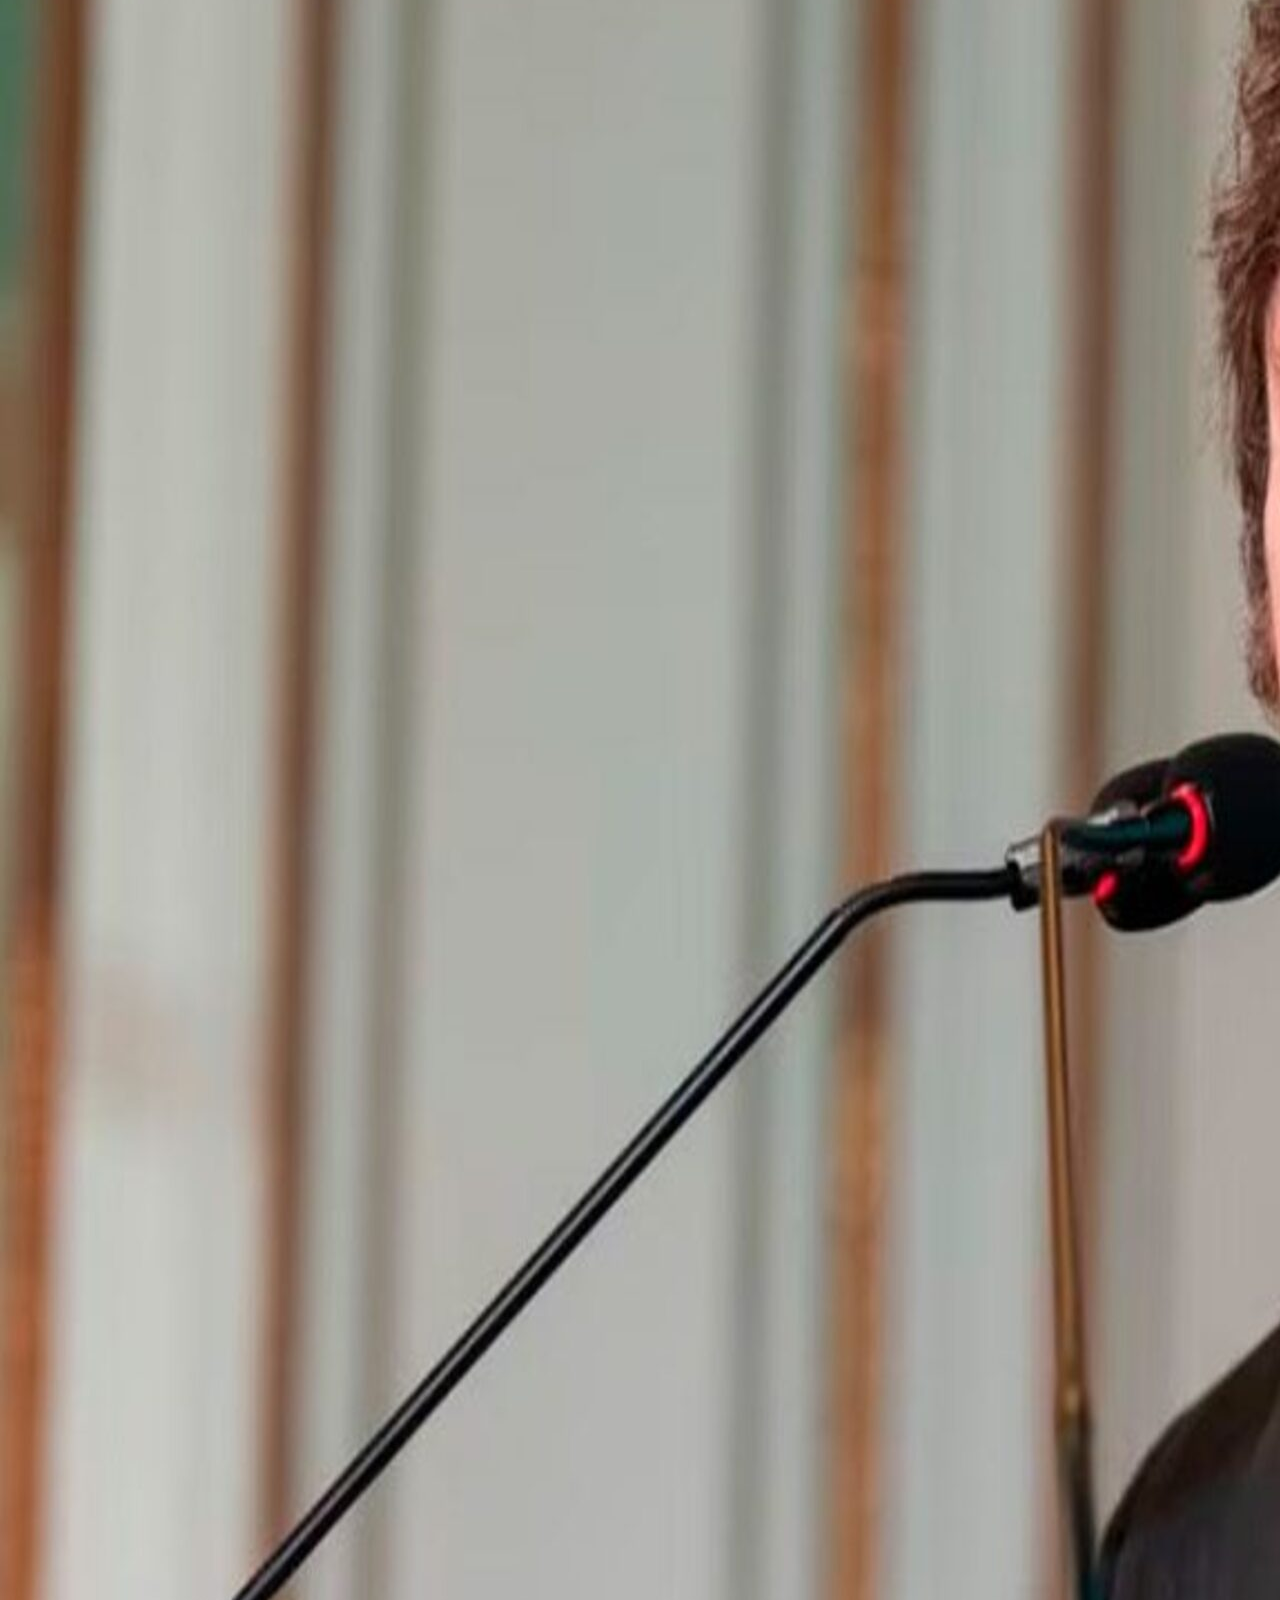
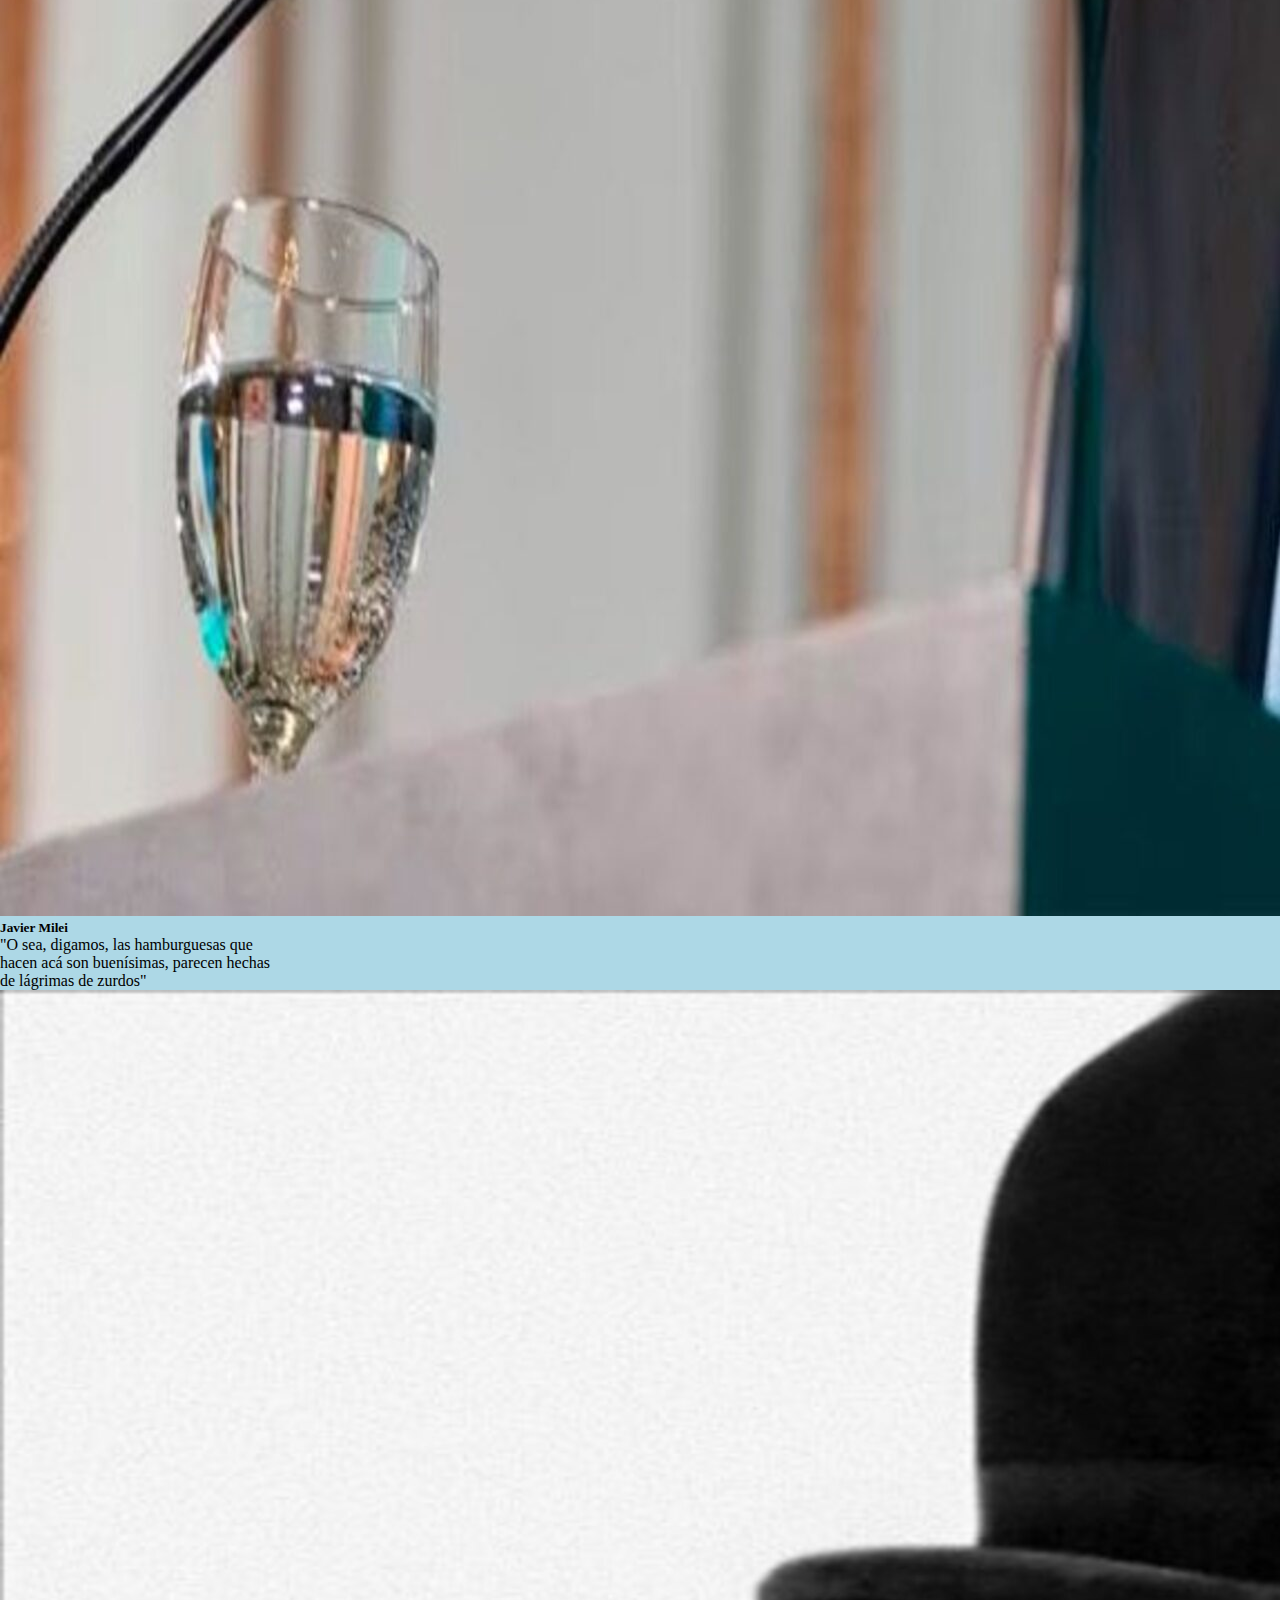
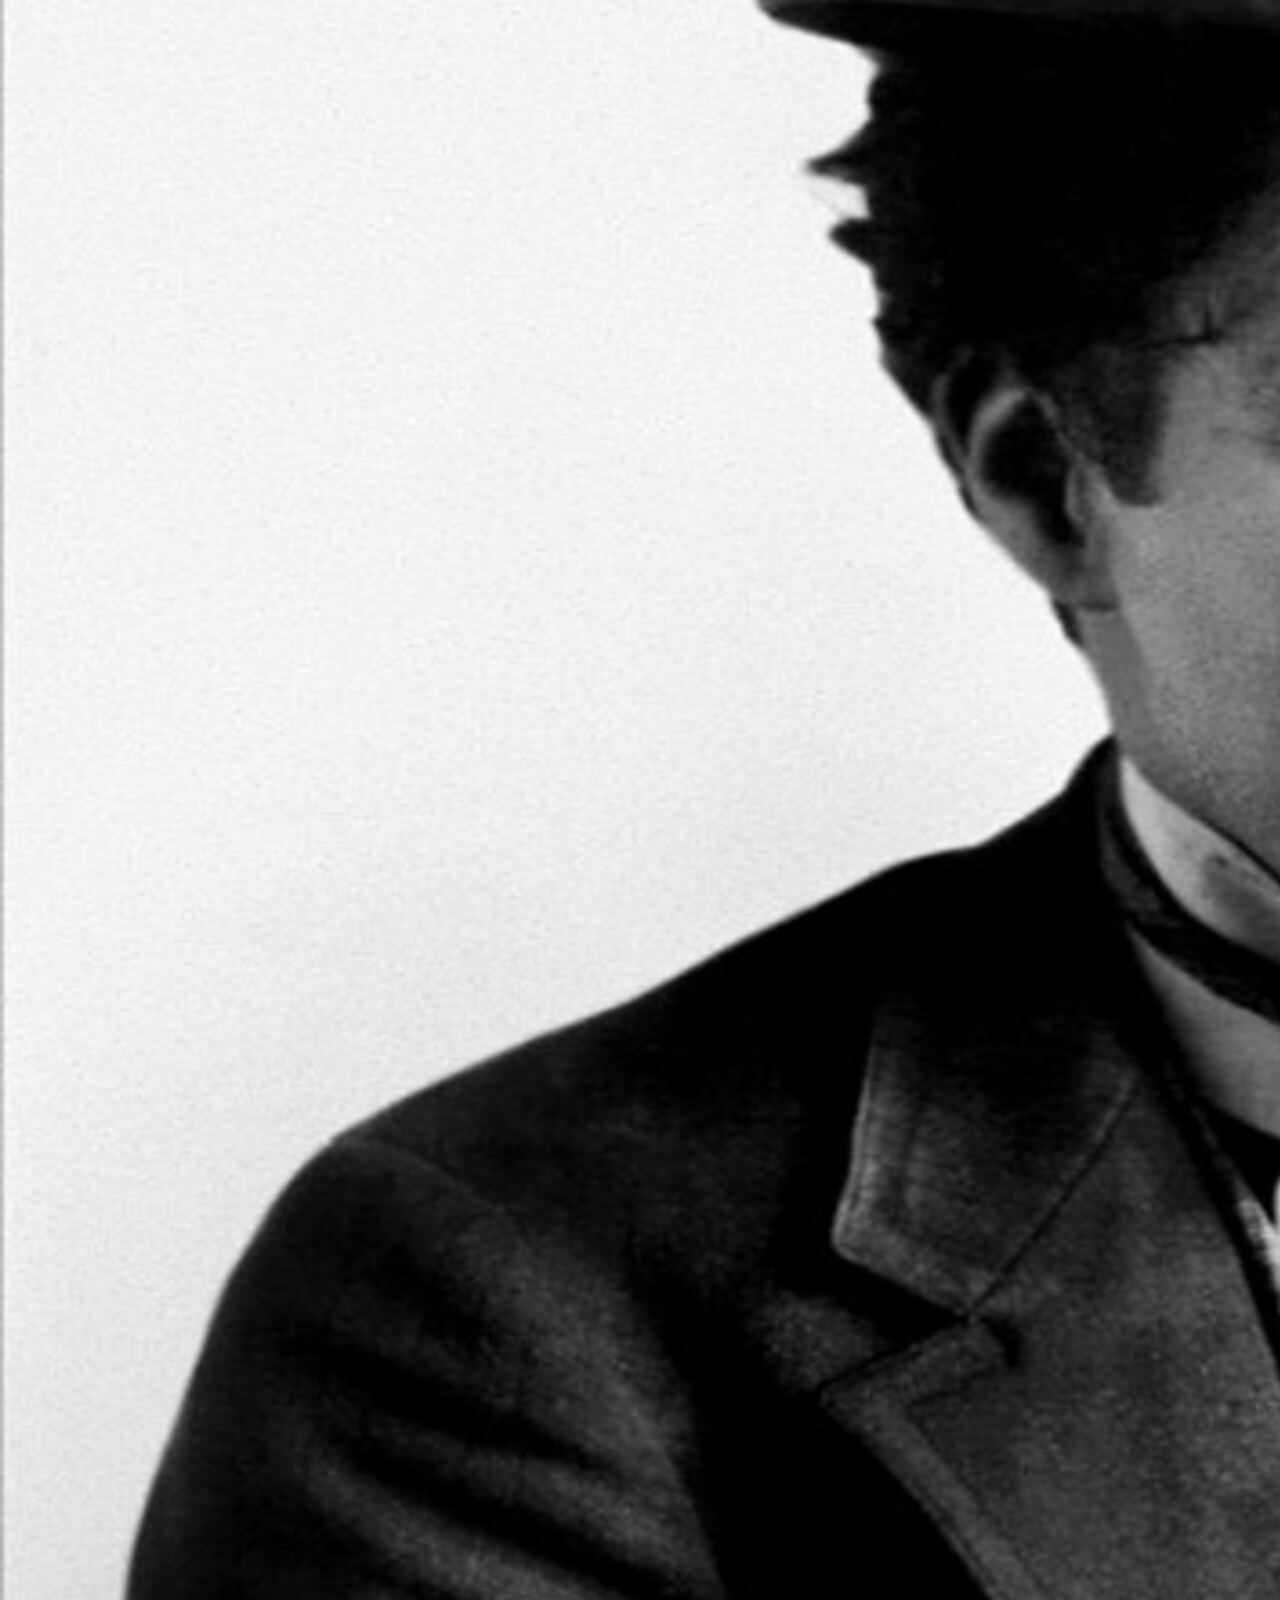
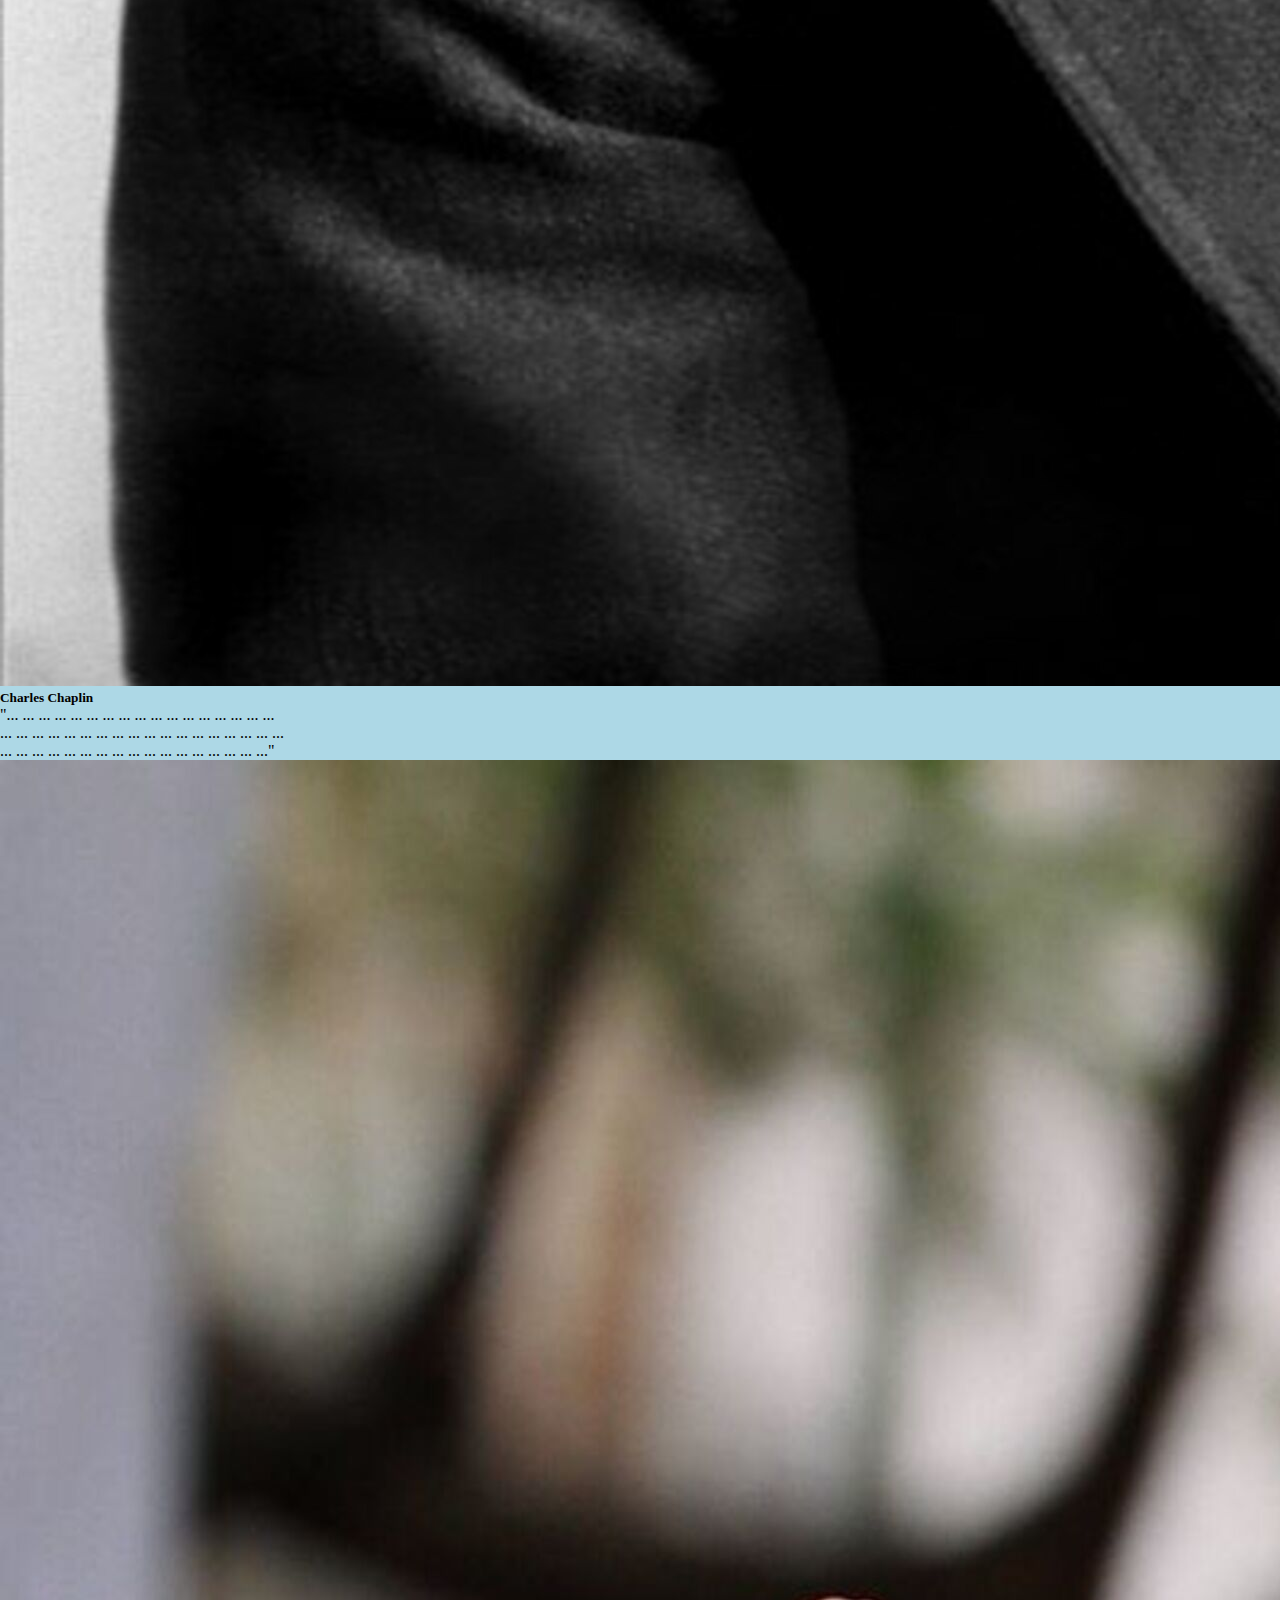
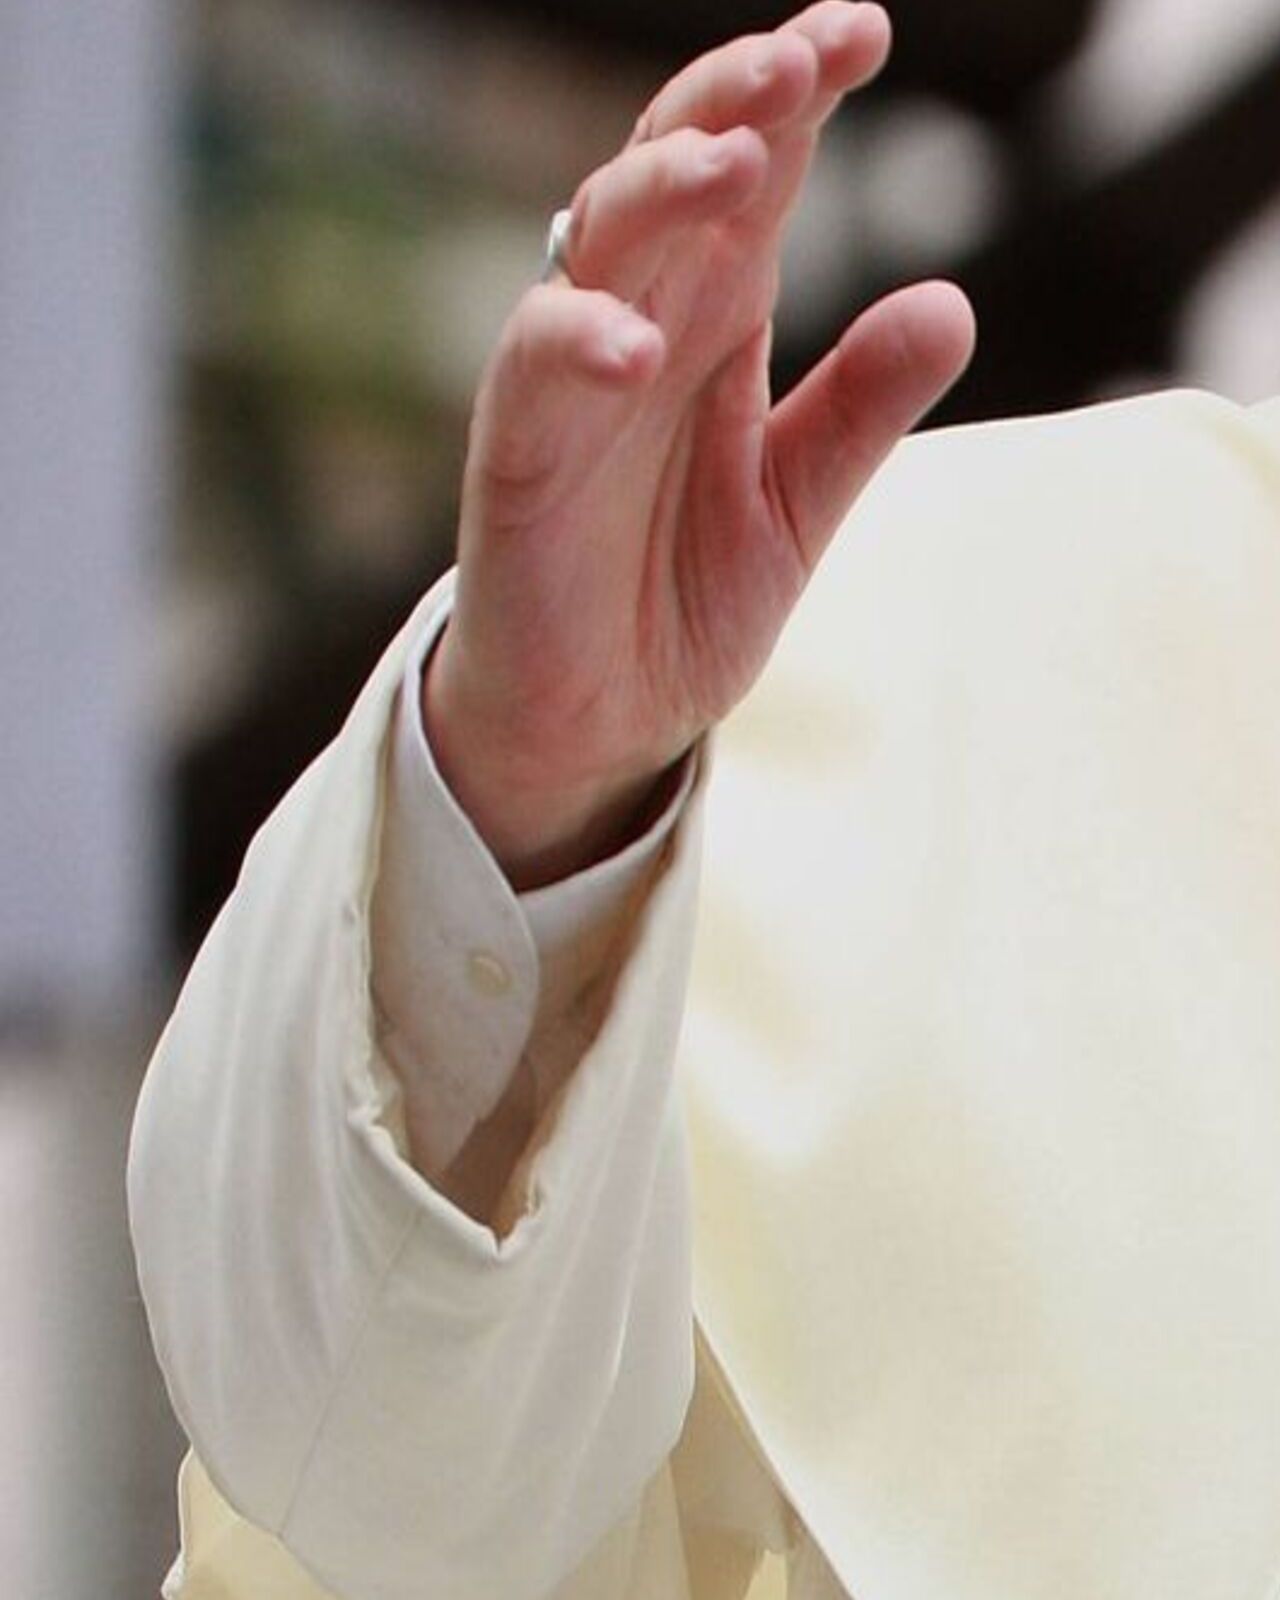
==== commit 65a1206c: "segunda pre-entrega completa" ====
--- a/index.html
+++ b/index.html
@@ -8,11 +8,11 @@
     <link href="https://cdn.jsdelivr.net/npm/bootstrap@5.3.2/dist/css/bootstrap.min.css" rel="stylesheet" integrity="sha384-T3c6CoIi6uLrA9TneNEoa7RxnatzjcDSCmG1MXxSR1GAsXEV/Dwwykc2MPK8M2HN" crossorigin="anonymous">
     <title>Burgers</title>
 </head>
-<body>
-    <header>
+<body class="d-flex flex-column min-vh-100 background">
+  <header>
         <nav class="navbar navbar-expand-lg colorbarra">
             <div class="container-fluid">               
-                 <div class="contenedor-logo"> <a class="navbar-brand" href="#"><img src="./img/LogoHam.png" alt=""></a> </div>
+                <div class="contenedor-logo"> <a class="navbar-brand" href="#"><img src="./img/LogoHam.png" alt=""></a> </div>
                   <button class="navbar-toggler" type="button" data-bs-toggle="collapse" data-bs-target="#navbarNavDropdown" aria-controls="navbarNavDropdown" aria-expanded="false" aria-label="Toggle navigation">
                       <span class="navbar-toggler-icon"></span>
                   </button>               
@@ -28,7 +28,7 @@
                     <a class="nav-link active" href="pages/galeria.html">Galeria</a>
                   </li>
                   <li class="nav-item li-nav mx-3">
-                    <a href="./login.html" class="btn"><button><b>Login</b></button></a>
+                    <a href="./pages/login.html" class="btn"><button><b>Login</b></button></a>
                   </li>
                   
                 </ul>
@@ -37,13 +37,13 @@
         </nav>
   </header>
     <main>
-      <div class="container">
-        <div class="row">
+      <section class="container flex-grow-1">
+        <section class="row mt-3">
           <div class="col-sm-12 col-md-6 col-lg-6 col-xl-6">
             <div><img src="./img/sk-uVPV_nV17Tw-unsplash.jpg" class="img-fluid" alt=""></div>
           </div>
-          <div class="d-flex desplegables col-sm-12 col-md-6 col-lg-6 col-xl-6">
-            <div class="despQuienes">
+          <div class="d-flex desplegables-cont col-sm-12 col-md-6 col-lg-6 col-xl-6">
+            <div class="desplegable">
                 <details>
                     <summary>¿Quienes somos?</summary>
                     <div class="contenidoDesp">
@@ -51,7 +51,7 @@
                     </div>
                 </details>
             </div>
-            <div class="despSucursales">
+            <div class="desplegable mt-3">
                 <details>
                     <summary>Sucursales</summary>
                     <div class="contenidoDesp">
@@ -59,7 +59,7 @@
                     </div>
                 </details>
             </div>
-            <div class="despMedios">
+            <div class="desplegable mt-3">
                 <details>
                     <summary>Medios de pago</summary>
                     <div class="contenidoDesp">
@@ -68,26 +68,115 @@
                 </details>
             </div>      
           </div>
-        </div>
-        <section class="tituloPromos">
+        </section>
+        <section class="row my-3 align-items-center">
+          <section class="col-12 radio-containers text-center fondo-beige mb-3">
             <h2><b>Disfruta al mejor precio</b></h2>
-        </section>
-        <section class="sectionPromosH">
-            <div>
+          </section>
+          <section class="col-xl-6 col-lg-6 col-md-12 col-sm-12 text-center">
+            <div class="fondo-beige radio-containers">
                 <h2>Nuestras</h2>
                 <h2>Promos</h2>
             </div>
-            <div class="imgPromo">
-                <img src="./img/6871698853168.jpg" alt="">
-            </div>
+          </section>
+          <section class="col-xl-6 col-lg-6 col-md-12 col-sm-12">
+            <div id="carouselExample" class="carousel slide">
+              <div class="carousel-inner">
+                <div class="carousel-item active">
+                  <img src="./img/6871698853168.jpg" class="d-block w-100 img-promo" alt="...">
+                </div>
+                <div class="carousel-item ">
+                  <img src="./img/promociones-en-tu-restaurante-combos2.jpg" class="d-block w-100 img-promo" alt="...">
+                </div>
+                <div class="carousel-item ">
+                  <img src="./img/comida-rapida.jpg" class="d-block w-100 img-promo" alt="...">
+                </div>
+              </div>
+              <button class="carousel-control-prev" type="button" data-bs-target="#carouselExample" data-bs-slide="prev">
+                <span class="carousel-control-prev-icon" aria-hidden="true"></span>
+                <span class="visually-hidden">Previous</span>
+              </button>
+              <button class="carousel-control-next" type="button" data-bs-target="#carouselExample" data-bs-slide="next">
+                <span class="carousel-control-next-icon" aria-hidden="true"></span>
+                <span class="visually-hidden">Next</span>
+              </button>
+            </div>
+          </section>
         </section>
-      </div>     
+        <section class="row my-3 align-items-center">
+          <section class="col-12 radio-containers text-center fondo-beige mb-3">
+            <h2><b>Testimonios importantes!</b></h2>
+          </section>
+          <section class="col-xl-4 col-lg-4 col-md-6 col-sm-12 card-position my-2">
+            <div class="card" style="width: 18rem;">
+              <img src="./img/1442809583.jpg" class="card-img-top" alt="...">
+              <div class="card-body">
+                <h5 class="card-title">Lionel Messi</h5>
+                <p class="card-text">"Eeee la verdá que esta' hamburguesa' etan epectaculare, siempre las comemo con Anto y lo nene"</p>
+                
+              </div>
+            </div>
+          </section>
+          <section class="col-xl-4 col-lg-4 col-md-6 col-sm-12 card-position my-2">
+            <div class="card" style="width: 18rem;">
+              <img src="./img/coreanoAjustada.jpg" class="card-img-top" alt="...">
+              <div class="card-body">
+                <h5 class="card-title">Kim Jong-un</h5>
+                <p class="card-text">"이 버거는 형편없어요. 저는 해초에 싸인 생선회를 먹는 걸 더 좋아하고, 그게 아니라면 새끼 물개를 먹는 걸 더 좋아해요"</p>
+                
+              </div>
+            </div>
+          </section>
+          <section class="col-xl-4 col-lg-4 col-md-6 col-sm-12 card-position my-2">
+            <div class="card" style="width: 18rem;">
+              <img src="./img/milei-argentina-presidente.jpg" class="card-img-top" alt="...">
+              <div class="card-body">
+                <h5 class="card-title">Javier Milei</h5>
+                <p class="card-text">"O sea, digamos, las hamburguesas que hacen acá son buenísimas, parecen hechas de lágrimas de zurdos"</p>
+                
+              </div>
+            </div>
+          </section>
+          <section class="col-xl-4 col-lg-4 col-md-6 col-sm-12 card-position my-2">
+            <div class="card" style="width: 18rem;">
+              <img src="./img/chaplinAjustada.jpg" class="card-img-top" alt="...">
+              <div class="card-body">
+                <h5 class="card-title">Charles Chaplin</h5>
+                <p class="card-text">"... ... ... ... ... ... ... ... ... ... ... ... ... ... ... ... ... ... ... ... ... ... ... ... ... ... ...
+                  ... ... ... ... ... ... ... ... ... ... ... ... ... ... ... ... ... ... ... ... ... ... ... ... ..."</p>
+                
+              </div>
+            </div>
+          </section>
+          <section class="col-xl-4 col-lg-4 col-md-6 col-sm-12 card-position my-2">
+            <div class="card" style="width: 18rem;">
+              <img src="./img/papaFranciscojpg.jpg" class="card-img-top" alt="...">
+              <div class="card-body">
+                <h5 class="card-title">Papa Francisco</h5>
+                <p class="card-text"> Hijos mios, las hamburguesas de este lugar carecen de sentido,es más, se podría decir que son la hostia!</p>
+                
+              </div>
+            </div>
+          </section>
+          <section class="col-xl-4 col-lg-4 col-md-6 col-sm-12 card-position my-2">
+            <div class="card" style="width: 18rem;">
+              <img src="./img/gonzalo-higuain-seleccion-argentina_1440x810_wmk.jpg" class="card-img-top" alt="...">
+              <div class="card-body">
+                <h5 class="card-title">Gonzalo Higuain</h5>
+                <p class="card-text">"El lugar está muy lindo, la comida está genial, creo que nunca comí unas pizzas tan ricas como esta pizzería!</p>
+                
+              </div>
+            </div>
+          </section>
+        </section>
+        
+      </section>     
         
     </main>
-    <footer>
+    <footer class="mt-auto">
         <div class="container-fluid">
           <div class="row footer">
-            <div class="col-lg-4 col-md-6 col-sm-12">
+            <div class="col-xl-4 col-lg-4 col-md-6 col-sm-12">
             
               <ul class="d-flex lista-redes mt-4">
                 <li><i class="fa-brands fa-square-facebook"></i></li>
@@ -96,14 +185,14 @@
               </ul>
             
             </div>
-            <div class="col-lg-4 col-md-6 col-sm-12">
+            <div class="col-xl-4 col-lg-4 col-md-6 col-sm-12">
                <ul class="d-flex listUbis mt-3">
                 <li><i class="fa-solid fa-location-dot"></i>      Av. Francia 445</li>
                 <li><i class="fa-solid fa-location-dot"></i>      Avellaneda 778</li>
                 <li><i class="fa-solid fa-location-dot"></i>      Rivadavia 2376</li>
               </ul>
             </div>
-            <div class="col-lg-4 col-md-12 col-sm-12">
+            <div class="col-xl-4 col-lg-4 col-md-12 col-sm-12">
               <div class="d-flex whatsapp">
                 <h3>Comunicate por whatsapp!</h3>
                 <i class="fa-brands fa-whatsapp"></i>
@@ -112,5 +201,7 @@
           </div>
         </div>
     </footer>
+    <script src="https://cdn.jsdelivr.net/npm/@popperjs/core@2.11.8/dist/umd/popper.min.js" integrity="sha384-I7E8VVD/ismYTF4hNIPjVp/Zjvgyol6VFvRkX/vR+Vc4jQkC+hVqc2pM8ODewa9r" crossorigin="anonymous"></script>
+    <script src="https://cdn.jsdelivr.net/npm/bootstrap@5.3.2/dist/js/bootstrap.min.js" integrity="sha384-BBtl+eGJRgqQAUMxJ7pMwbEyER4l1g+O15P+16Ep7Q9Q+zqX6gSbd85u4mG4QzX+" crossorigin="anonymous"></script>
 </body>
 </html>--- a/css/style.css
+++ b/css/style.css
@@ -1,8 +1,15 @@
-
-html{
-    position: relative;
-}
-
+*{
+    margin: 0;
+    padding: 0;
+    box-sizing: border-box;
+}
+.fondo-beige{
+    background-color: #FFEEE6;
+}
+
+.radio-containers{
+    border-radius: 1.25rem;
+}
 
 .colorbarra{
     background-color: #FFEEE6;
@@ -39,7 +46,7 @@
 }
 
 .li-nav:hover{
-    transform: scale(1.1);
+    transform: scale(1.05);
 }
 
 .btn button{
@@ -58,15 +65,53 @@
     color: white;
 }
 
-.desplegables{
+.desplegables-cont{
     flex-direction: column;
     justify-content: space-around;
     align-items: center;
 }
 
-.footer{
-    background-color: #FFEEE6;  
-
+.desplegable{
+    margin-right: 3.125rem;
+    width: 15.625rem;
+    padding: .9375rem;
+    border: 1px solid black;
+    background-color: rgb(255, 238, 229, 95%);
+    border-radius: 1.25rem;
+    cursor: pointer;
+}
+
+@media (max-width:768px){
+    .desplegable{
+        margin-left: 2.5rem;
+        margin-top: .9375rem;
+        width: 20rem;
+    }
+
+    .lista-redes{
+        margin-top: .9375rem;
+    }
+
+    .card-position{
+        display: flex;
+        flex-direction: column;
+        justify-content: center;
+        align-items: center;
+    }
+
+    .card-position .card{
+        align-items: center;
+    }
+}
+
+@media (max-width:375px){
+    .desplegable{
+        width: 17.5rem;
+    }
+}
+
+footer{
+    background-color: #FFEEE6; 
 }
 
 .listUbis{
@@ -150,81 +195,7 @@
     text-decoration: underline;
 }
 
-.formLogin{
-    width: 30%;
-    height: 50%;
-    display: flex;
-    flex-direction: column;
-    justify-content: center;
-    padding: 1.25rem;
-    position: absolute;
-    top: 50%;
-    left: 50%;
-    transform: translate(-50%, -50%);
-    background-color: rgb(0, 0, 0, 85%);
-    border-radius: 20px;
-}
-
-.labelUser{
-    margin: auto;
-}
-
-.labelUser input{
-    height: 2.5rem;
-    border-radius: 20px;
-}
-
-.labelUser input::placeholder{
-    text-align: center;
-}
-
-.labelPass{
-    margin: auto;
-}
-
-.labelPass input{
-    height: 2.5rem;
-    border-radius: 20px;
-}
-
-.labelPass input::placeholder{
-    text-align: center;
-}
-
-.formLogin button{
-    width: 6.25rem;
-    margin: auto;
-    border-radius: 1.25rem;
-    height: 2.1875rem;
-    cursor: pointer;
-    background-color: white;
-    transition: 0.2s;
-    }
-
-    .formLogin button:hover{
-        background-color: rgb(7, 185, 7);
-        transform: scale(1.1);
-    }
-
-.formLogin a{
-    text-decoration: none;
-    color: white;
-    text-align: center;
-    transition: 0.2s;
-}
-
-.formLogin a:hover{
-    color: red;
-    transform: scale(1.1);
-}
-
-
-.formLogin h2{
-    color: white;
-    text-align: center;
-    font-size: 1.875rem;
-    padding: 0 0 .625rem 0;
-}
+
 
 .fa-user{
     color: white;
@@ -234,7 +205,48 @@
     color: white;
 }
 
-
+.login{
+    text-align: center;
+    background-color: rgb(255, 238, 229, 95%);
+    width: 18.75rem;  
+    transform: translate(130%, 10%);  
+    top: 50%;
+    left: 50%; 
+    border-radius: 1.25rem;
+    padding: .625rem 0;                                                                                     
+}
+
+.login .username{
+    transform: translateX(.1500rem);
+}
+
+.login form div{
+    margin-bottom: 1.25rem;
+}
+
+.olvido a{
+    text-decoration: none;
+}
+
+.olvido a:hover{
+    text-decoration: underline;
+}
+
+input[type=submit]{
+    width: 6.25rem;
+    margin-bottom: 15px;
+    border-radius: 1.25rem;
+    transition: 0.2s;
+}
+
+input[type=submit]:hover{
+    transform: scale(1.1);
+}
+
+.login .registro{
+    margin: 0 0 1.875rem 0;
+    font-size: 1rem;
+}
 
 .cartaBurg{
     display: flex;
@@ -248,7 +260,8 @@
 }
 
 .cartaBurg table thead tr th{
-    background-color: green;
+    background-color: black;
+    color: white;
     
 }
 
@@ -259,97 +272,37 @@
     border-radius: 1.25rem;
 }
 
-.contPrincipal{
-    display: flex;
-    flex-direction: column;
-    justify-content: space-around;
-    align-items: end;
-    width: 100%;
-    height: 25rem;
-    background-image: url(../img/sk-uVPV_nV17Tw-unsplash.jpg);
-    background-size:cover;
-    background-position:center;
-    background-repeat:no-repeat;
-    
-}
-
-.contPrincipal div{
-    display: inline-block;
-    margin-right: 3.125rem;
-    width: 15.625rem;
-    padding: .9375rem;
-    border: 1px solid black;
-    background-color: rgb(255, 238, 229, 95%);
-    border-radius: 1.25rem;
-    cursor: pointer;
-}
-
-.contPrincipal .despQuienes .contenidoDesp{
-    padding: 0;
-    margin: 0;
-    width: 12.5rem;
-    border: none;
-    border-radius: 0;
-    background-color: white;
-}
-.contPrincipal .despSucursales .contenidoDesp{
-    padding: 0;
-    margin: 0;
-    width: 12.5rem;
-    border: none;
-    border-radius: 0;
-    background-color: white;
-}
-.contPrincipal .despMedios .contenidoDesp{
-    padding: 0;
-    margin: 0;
-    width: 12.5rem;
-    border: none;
-    border-radius: 0;
-    background-color: white;
+.nav-carta ul{
+    background-color: #FFEEE6;
+    padding: .3125rem;
+    width: 90%;
+    align-self: center;
+    list-style: none;
+}
+
+.nav-carta ul li{
+    text-decoration: none;
+    font-size: 1.25rem;
+    transition: 0.2s;
+}
+
+.nav-carta ul li:hover{
+    transform: scale(1.1);
+    cursor: pointer;
+}
+.nav-carta ul li a{
+    text-decoration: none;
+    color: black;
 }
 
 summary{
     font-size: 1.25rem;
 }
 
-.sectionPromosH{
-    background-color: rgb(255, 238, 229, 95%);
-    width: 100%;
+.img-promo{
     height: 12.5rem;
-    display: flex;
-    margin: 15px 0;
-    justify-content: space-around;
-    align-items: center;
-}
-
-.sectionPromosH h2{
-    font-size: 2.5rem;
-}
-
-.sectionPromosH .imgPromo{
-    width: 50%;
-    height: 60%;
-}
-
-.sectionPromosH .imgPromo img{
+    width: 25rem;
     object-fit: fill;
-    width:100%;
-    height:100%;
-}
-
-.tituloPromos{
-    font-size: 1.25rem;
-    margin-top: .9375rem;
-    width: 25%;
-    margin: 15px auto;
-}
-
-.tituloPromos h2{
-    color: black;
-    text-align: center;
-    background-color: rgb(255, 238, 229);
-    border-radius: 1.25rem;
 }
 
 .promoCard{
@@ -394,56 +347,31 @@
     color: rgb(236, 236, 23);
 }
 
-.galeriaGrid{
-    margin: .9375rem auto;
-    display: grid;
-    width: 100%;
-    gap: .9375rem;
-    justify-content: center;
-    align-self: center;
-    grid-template-columns: repeat(4, 15%);
-    grid-template-rows: repeat(5, 15%);
-    grid-template-areas: 
-    "img1 img1 img1 img1"
-    "img2 img2 img3 img3"
-    "img2 img2 img3 img3"
-    "img4 img4 img5 img5"
-    "img6 img6 img6 img6"
-    ;
-}
-
-.imagenGaleria{
-    height:100% ;
-    width: 100%;
-}
-
-.imagenGaleria img{
-    height: 100%;
-    width: 100%;
-    object-fit: cover;
-}
-
-.img1{
-    grid-area: img1;
-}
-.img2{
-    grid-area: img2;
-}
-.img3{
-    grid-area: img3;
-}
-.img4{
-    grid-area: img4;
-}
-.img5{
-    grid-area: img5;
-}
-.img6{
-    grid-area: img6;
+.parrafos-galeria{
+    text-align: center;
+    background-color: rgb(255, 238, 229, 95%);
+}
+
+.imagen-hover{
+    transition: 0.2s;
+}
+
+.imagen-hover:hover{
+    cursor: pointer;
+    transform: scale(1.05);
 }
 .tituloGaleria{
     font-size: 1.875rem;
     text-align: center;
     margin-top: 1.25rem;
+    border-radius: 1.25rem;
     background-color: rgb(255, 238, 229, 95%);
 }
+.card{
+    transition: 0.2s;
+}
+.card:hover{
+    transform: scale(1.05);
+    cursor: pointer;
+}
+
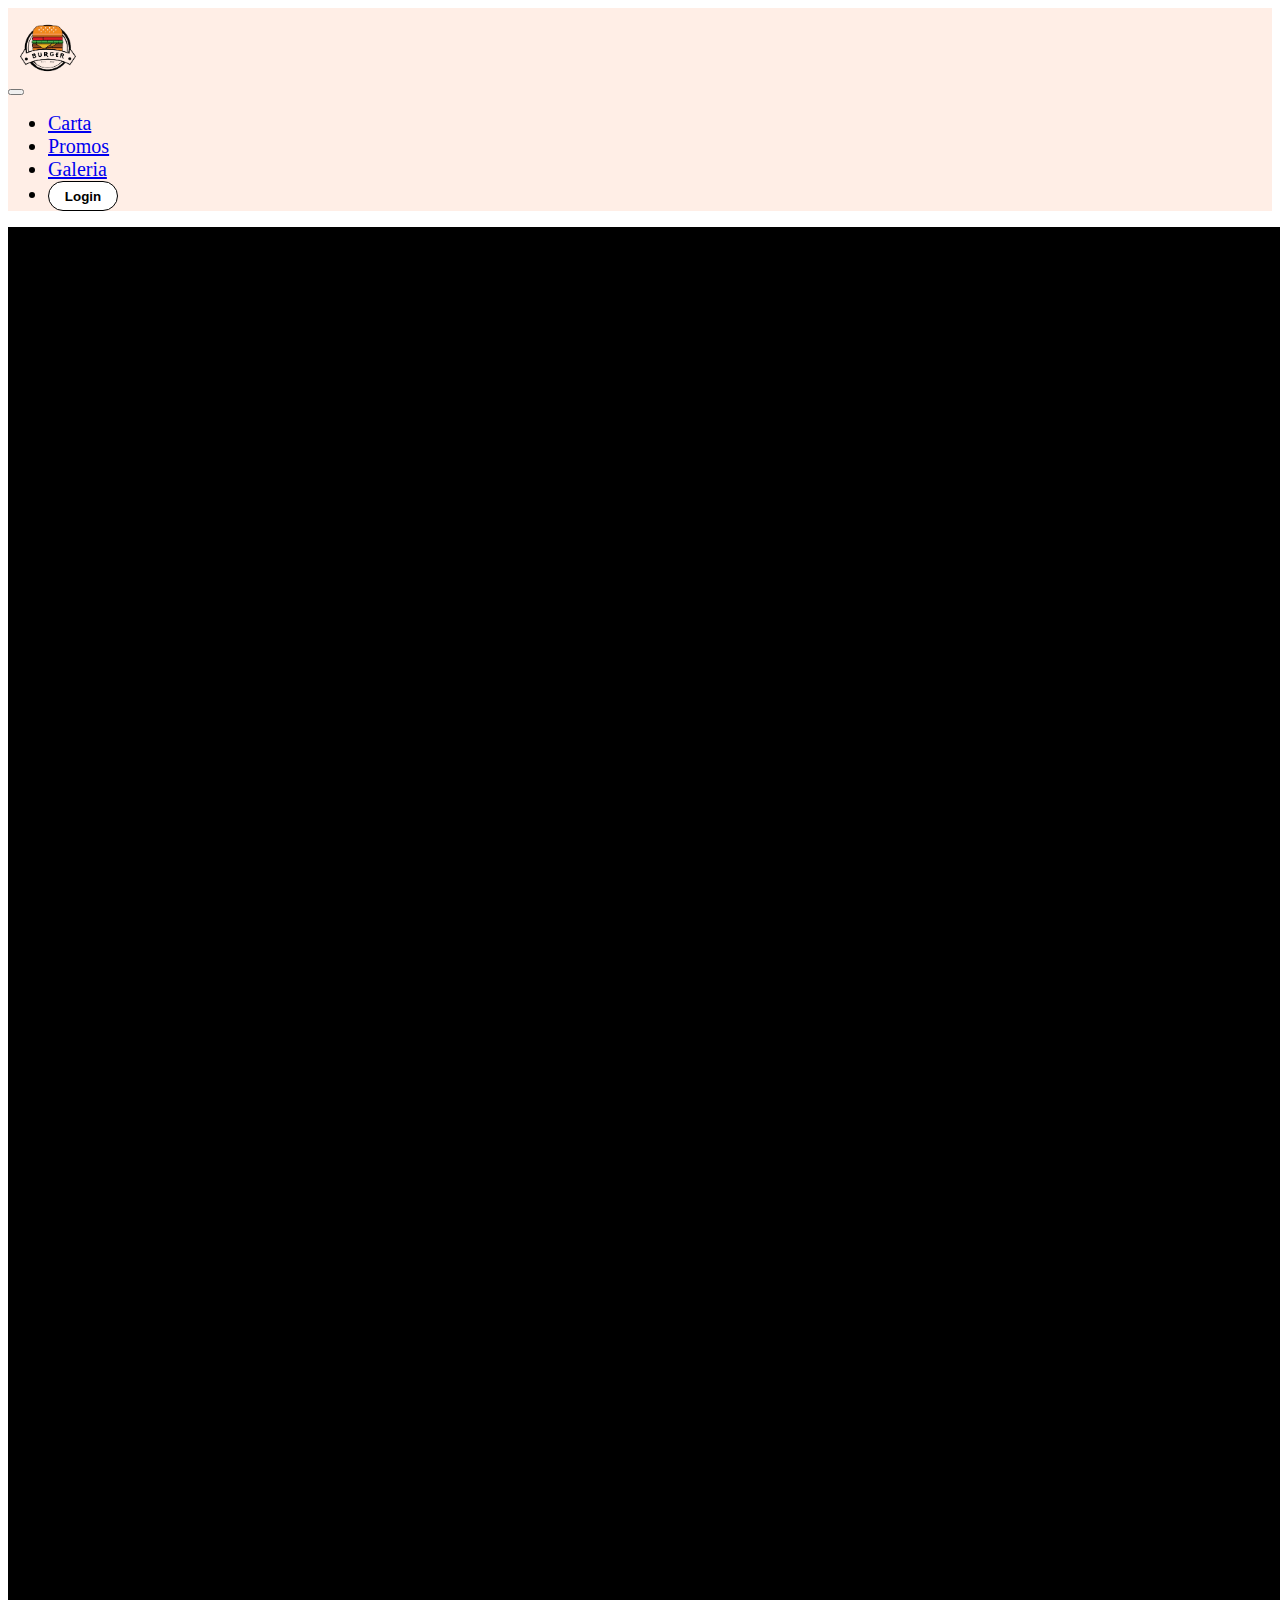
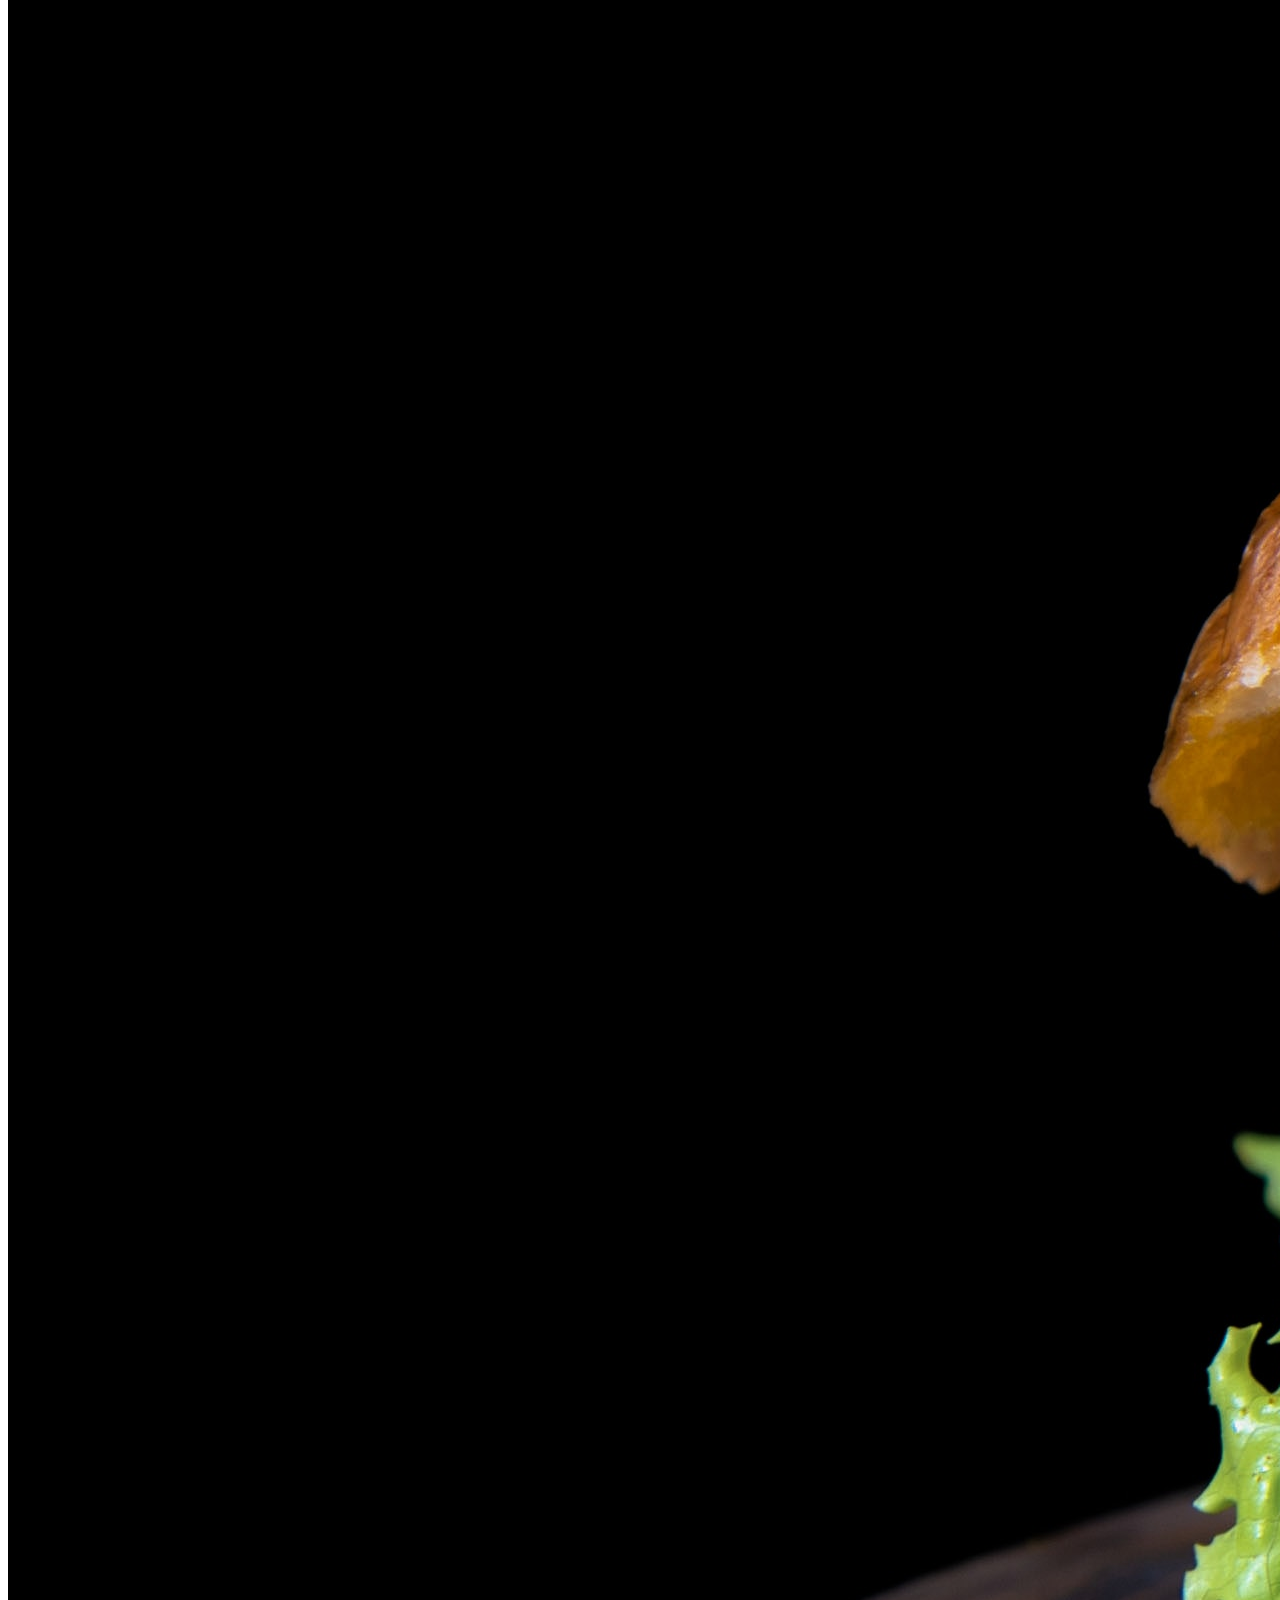
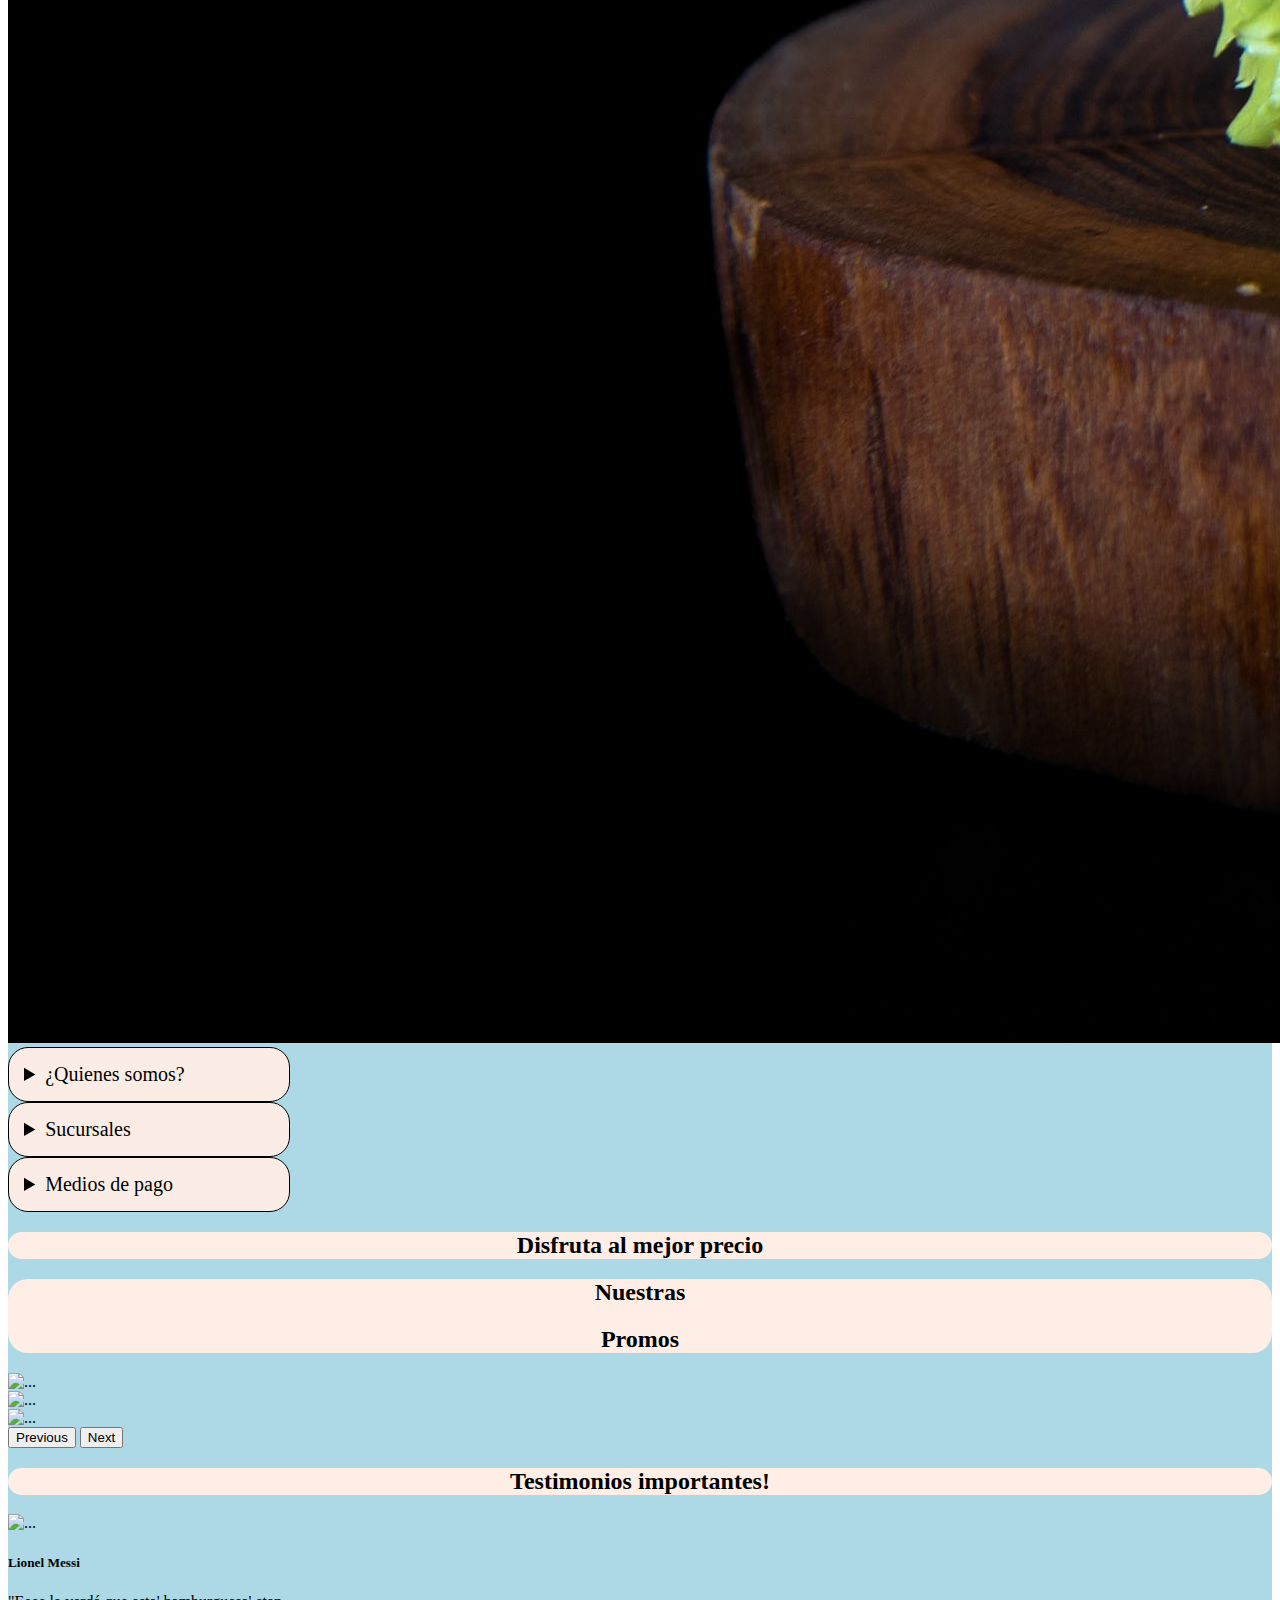
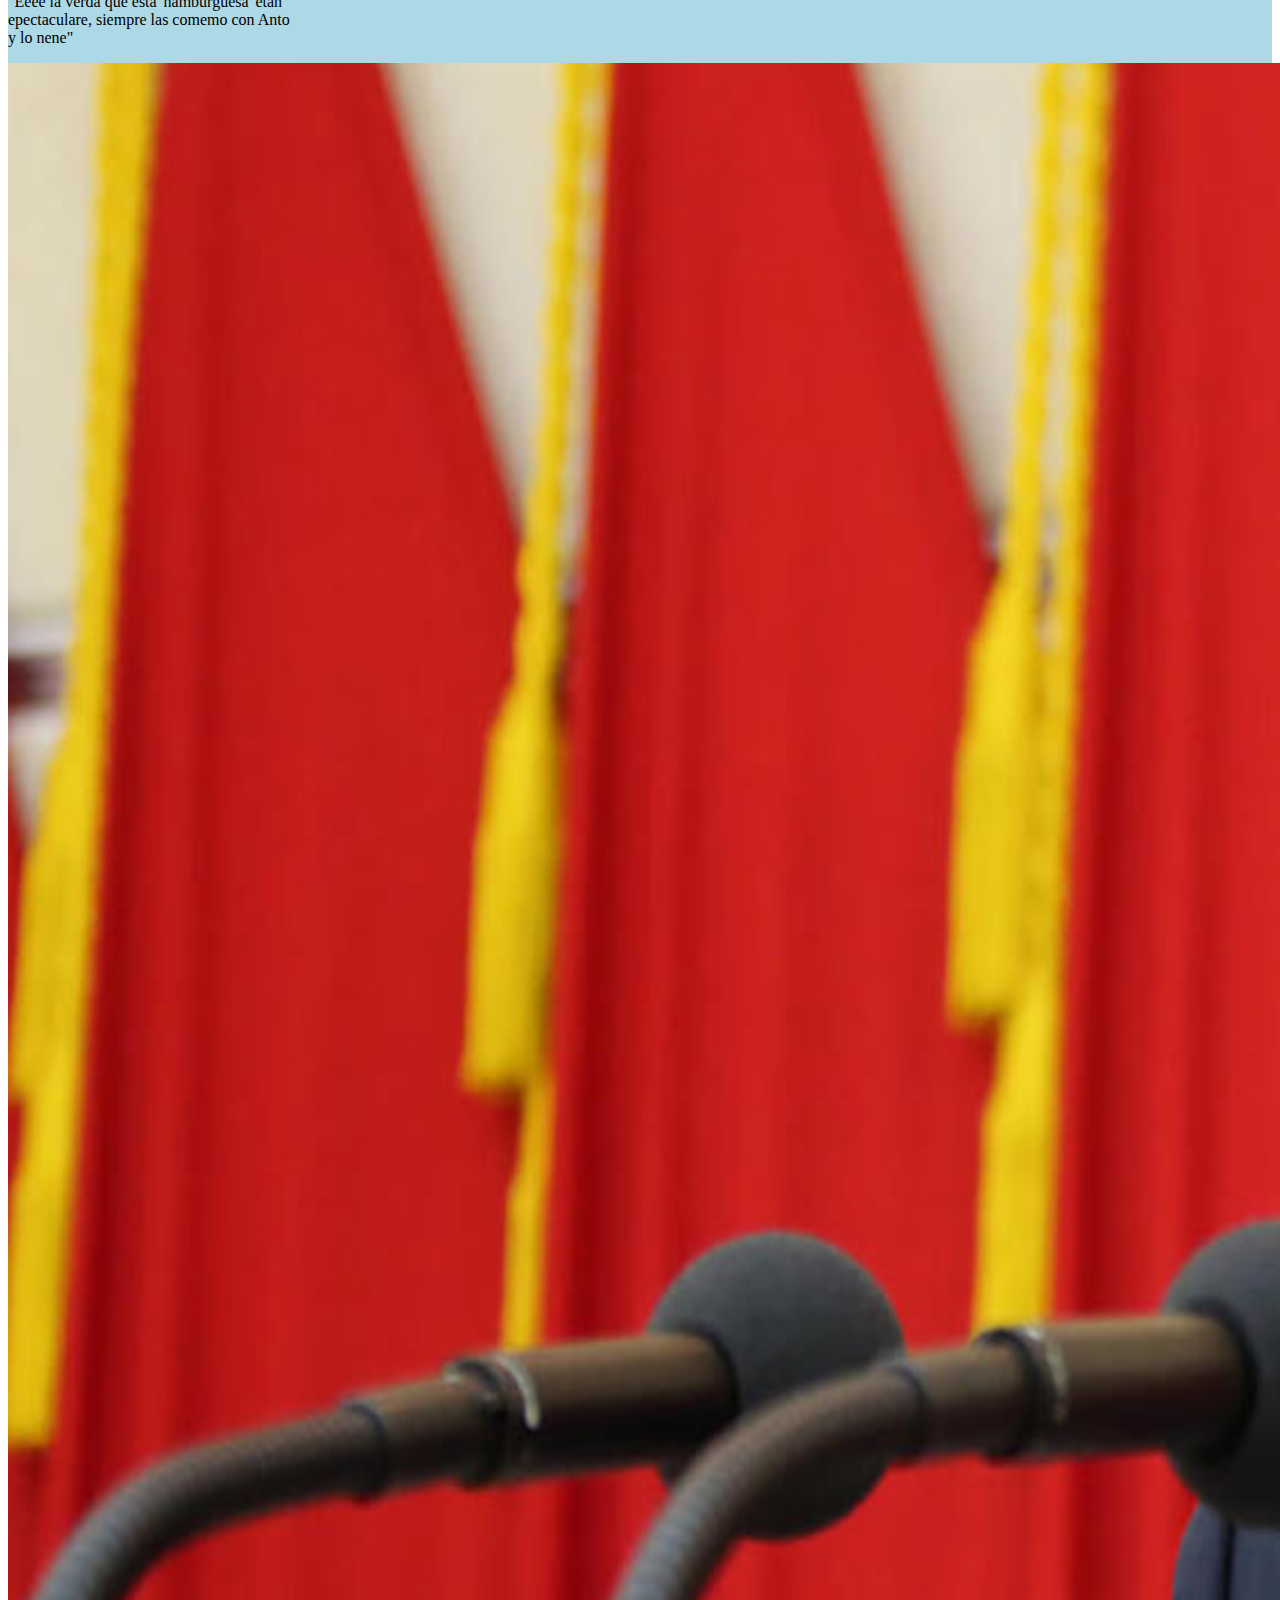
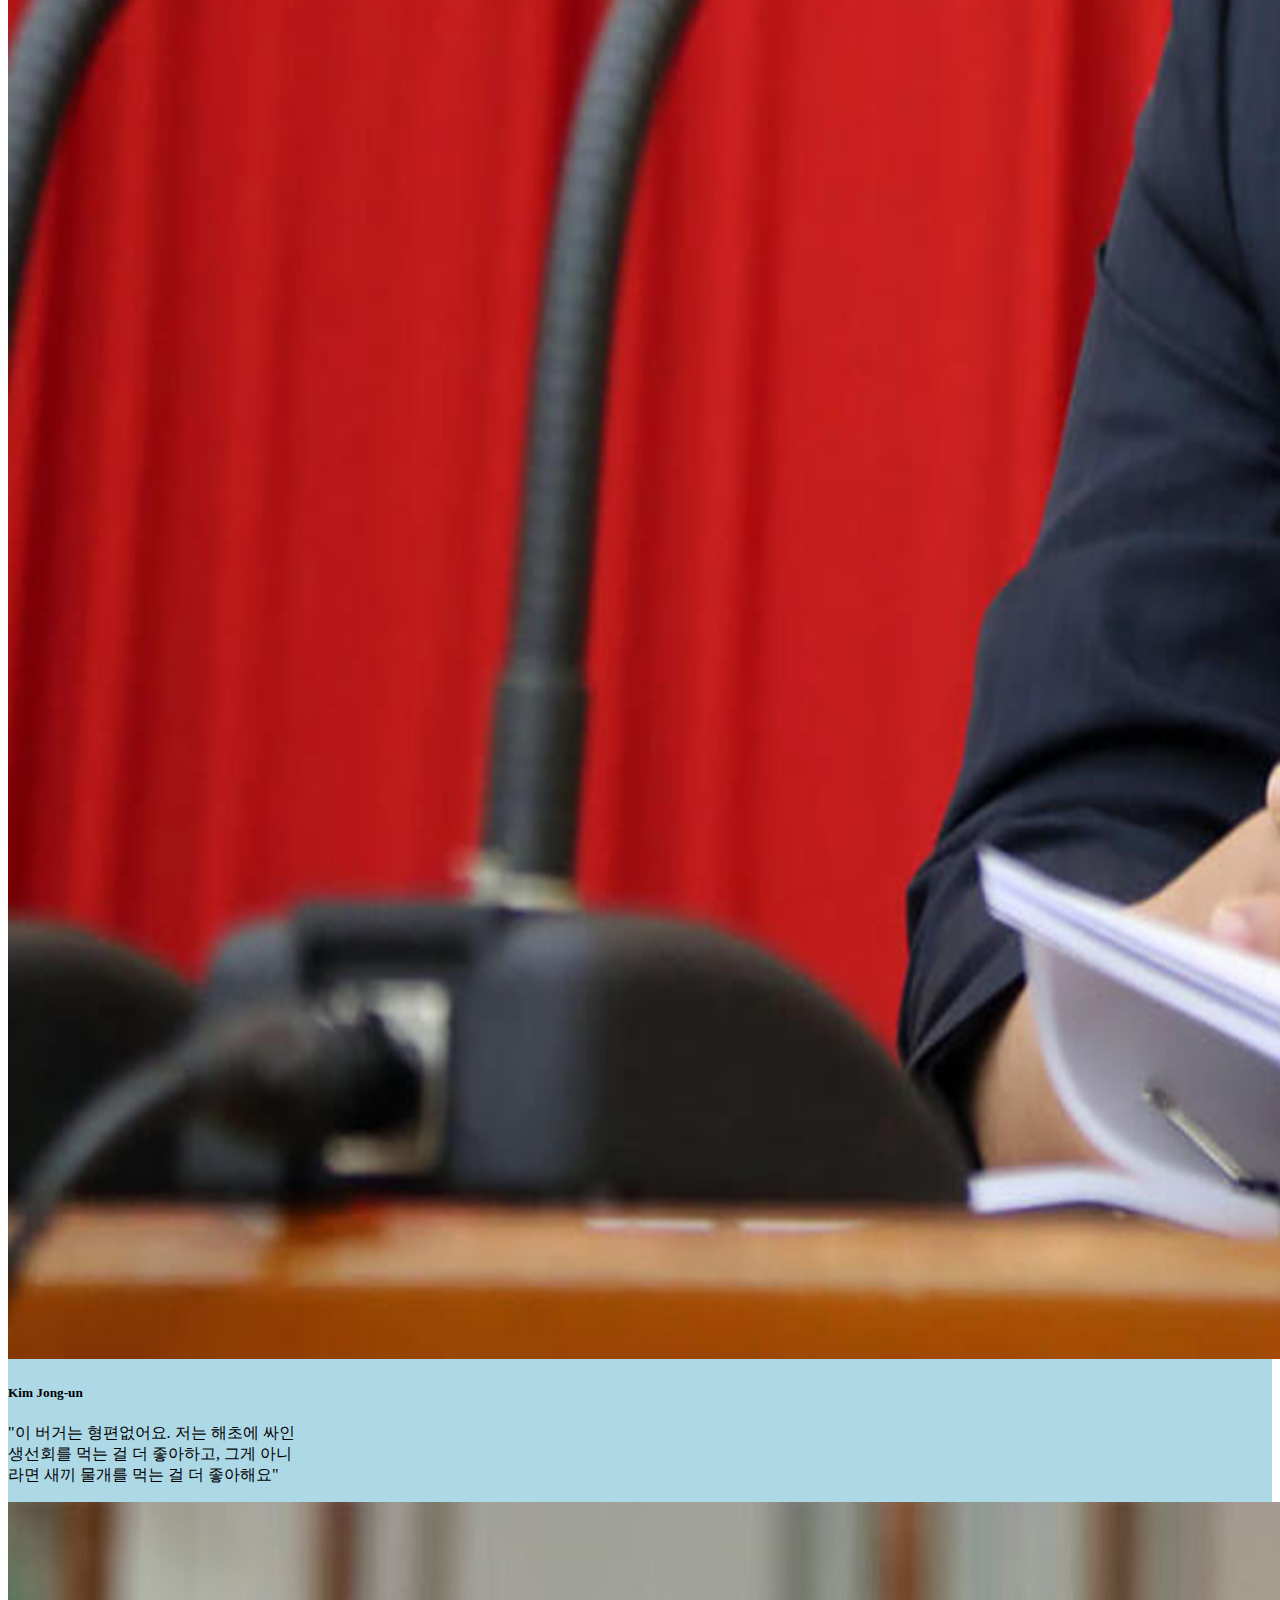
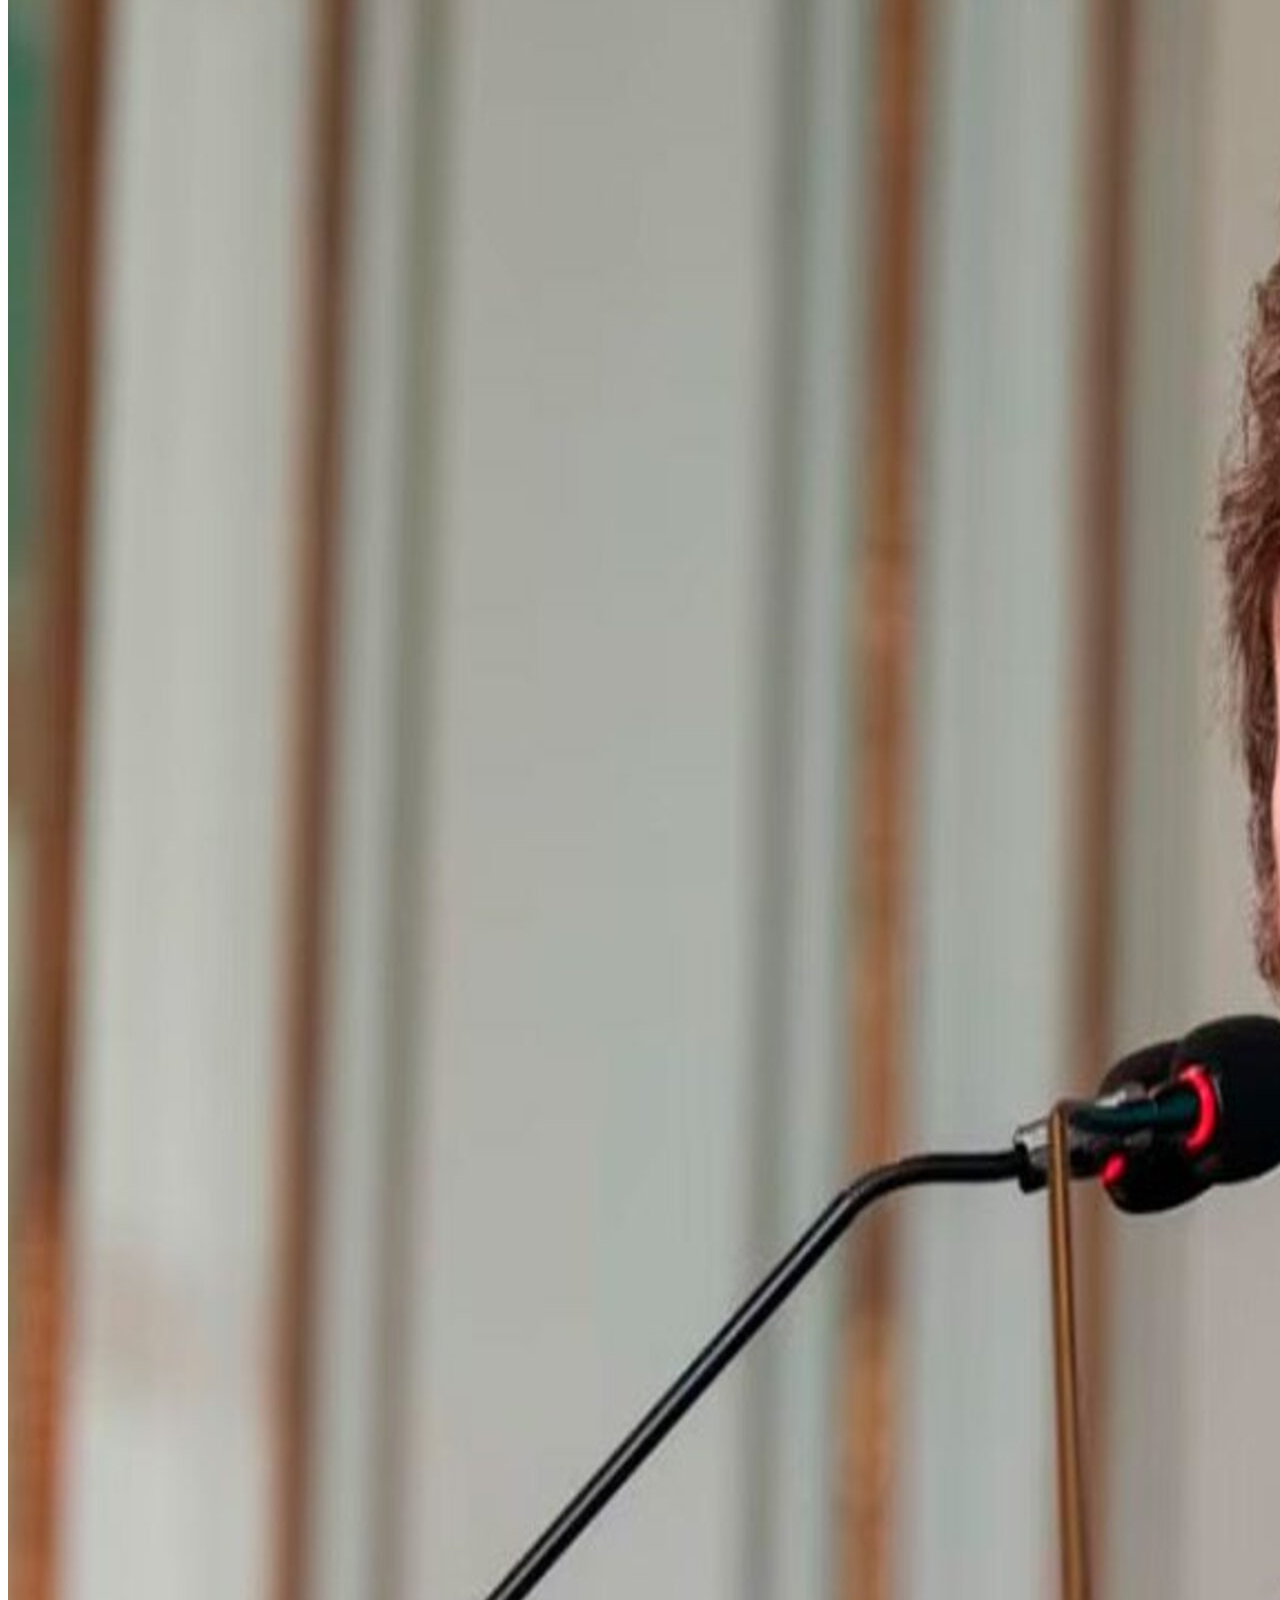
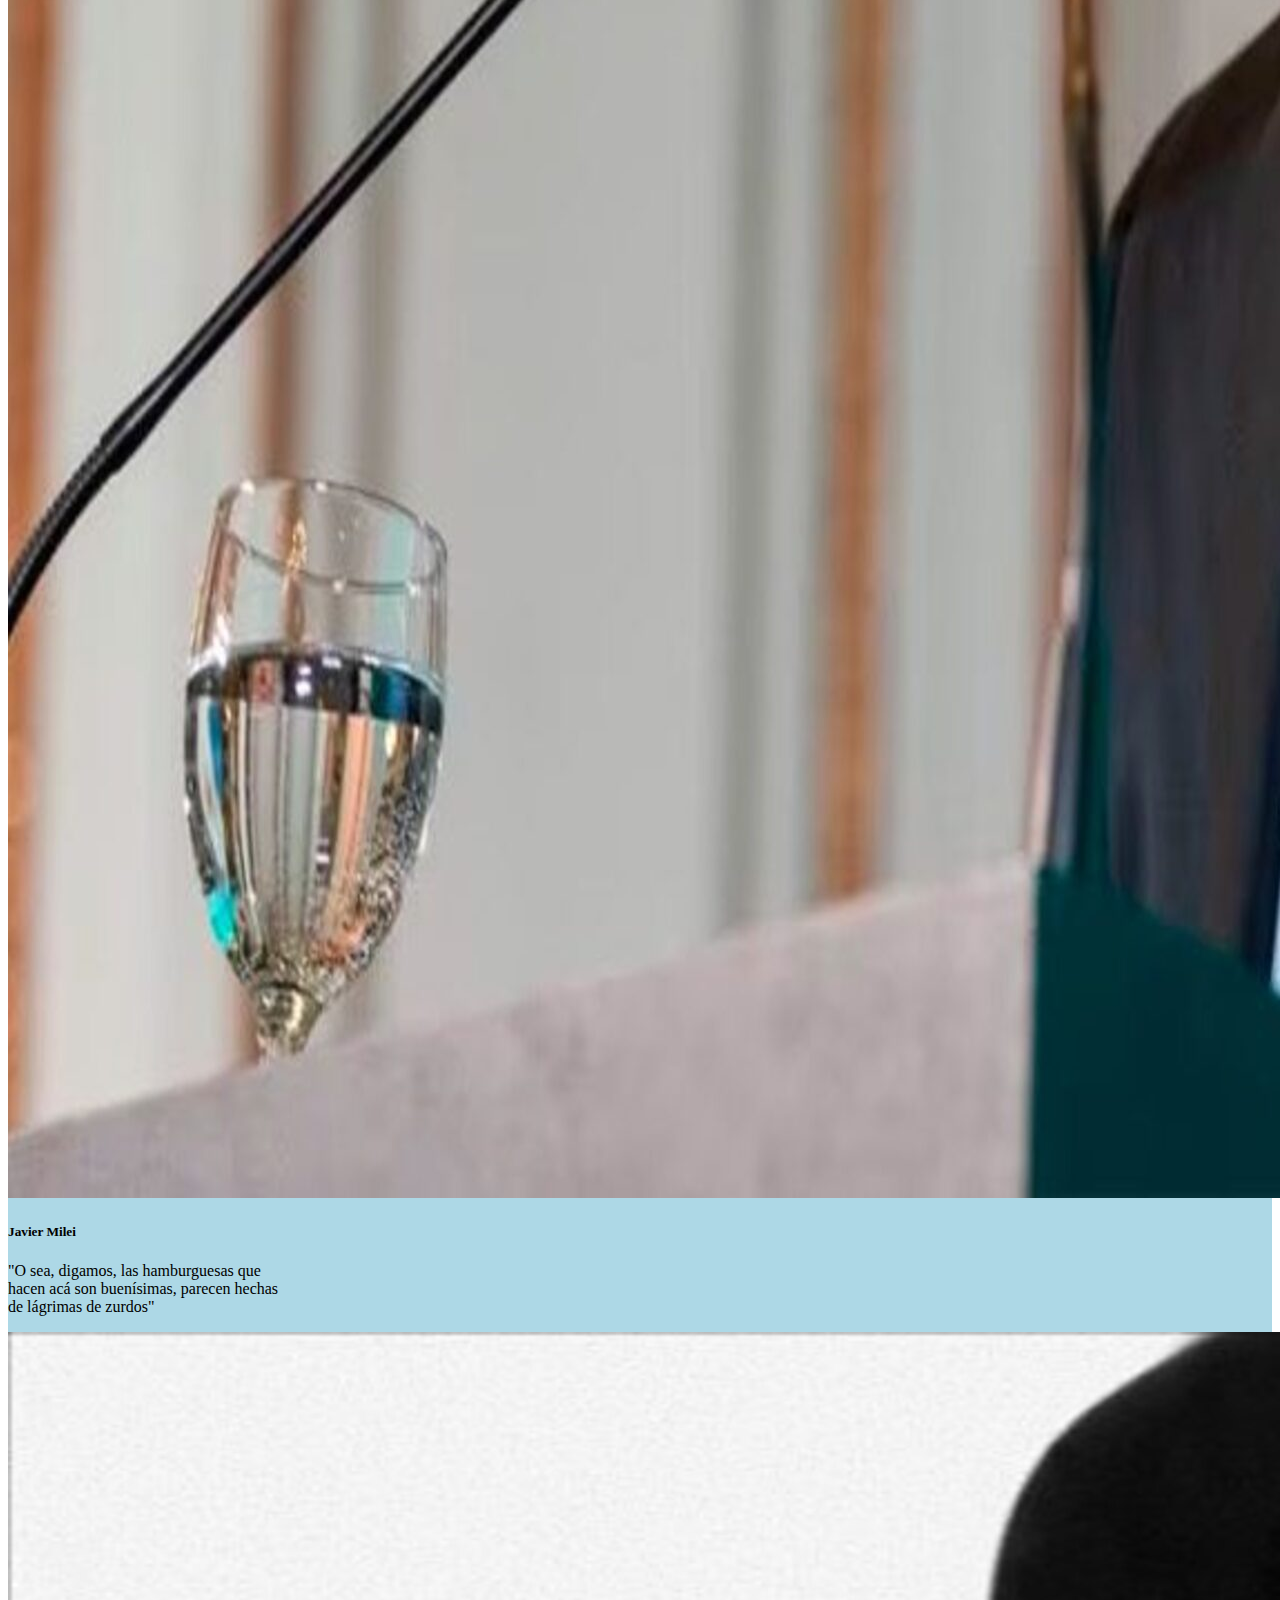
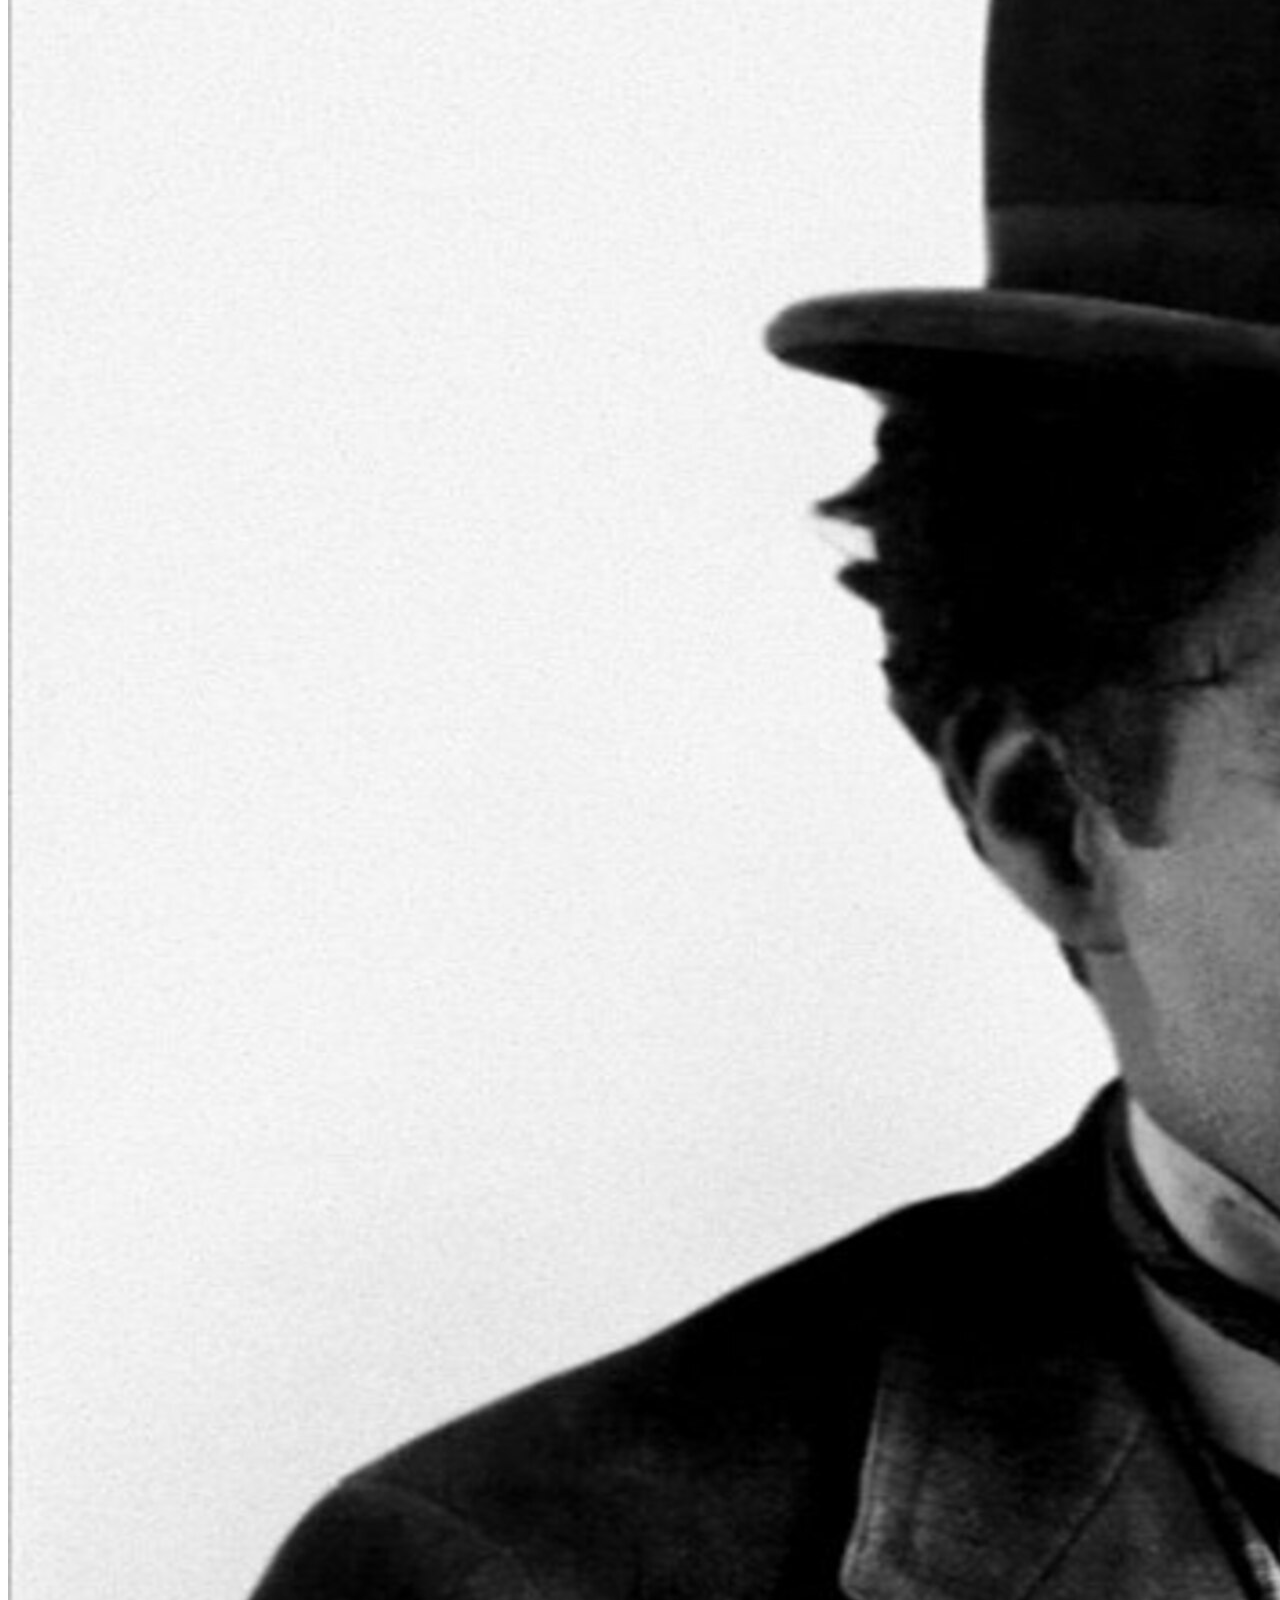
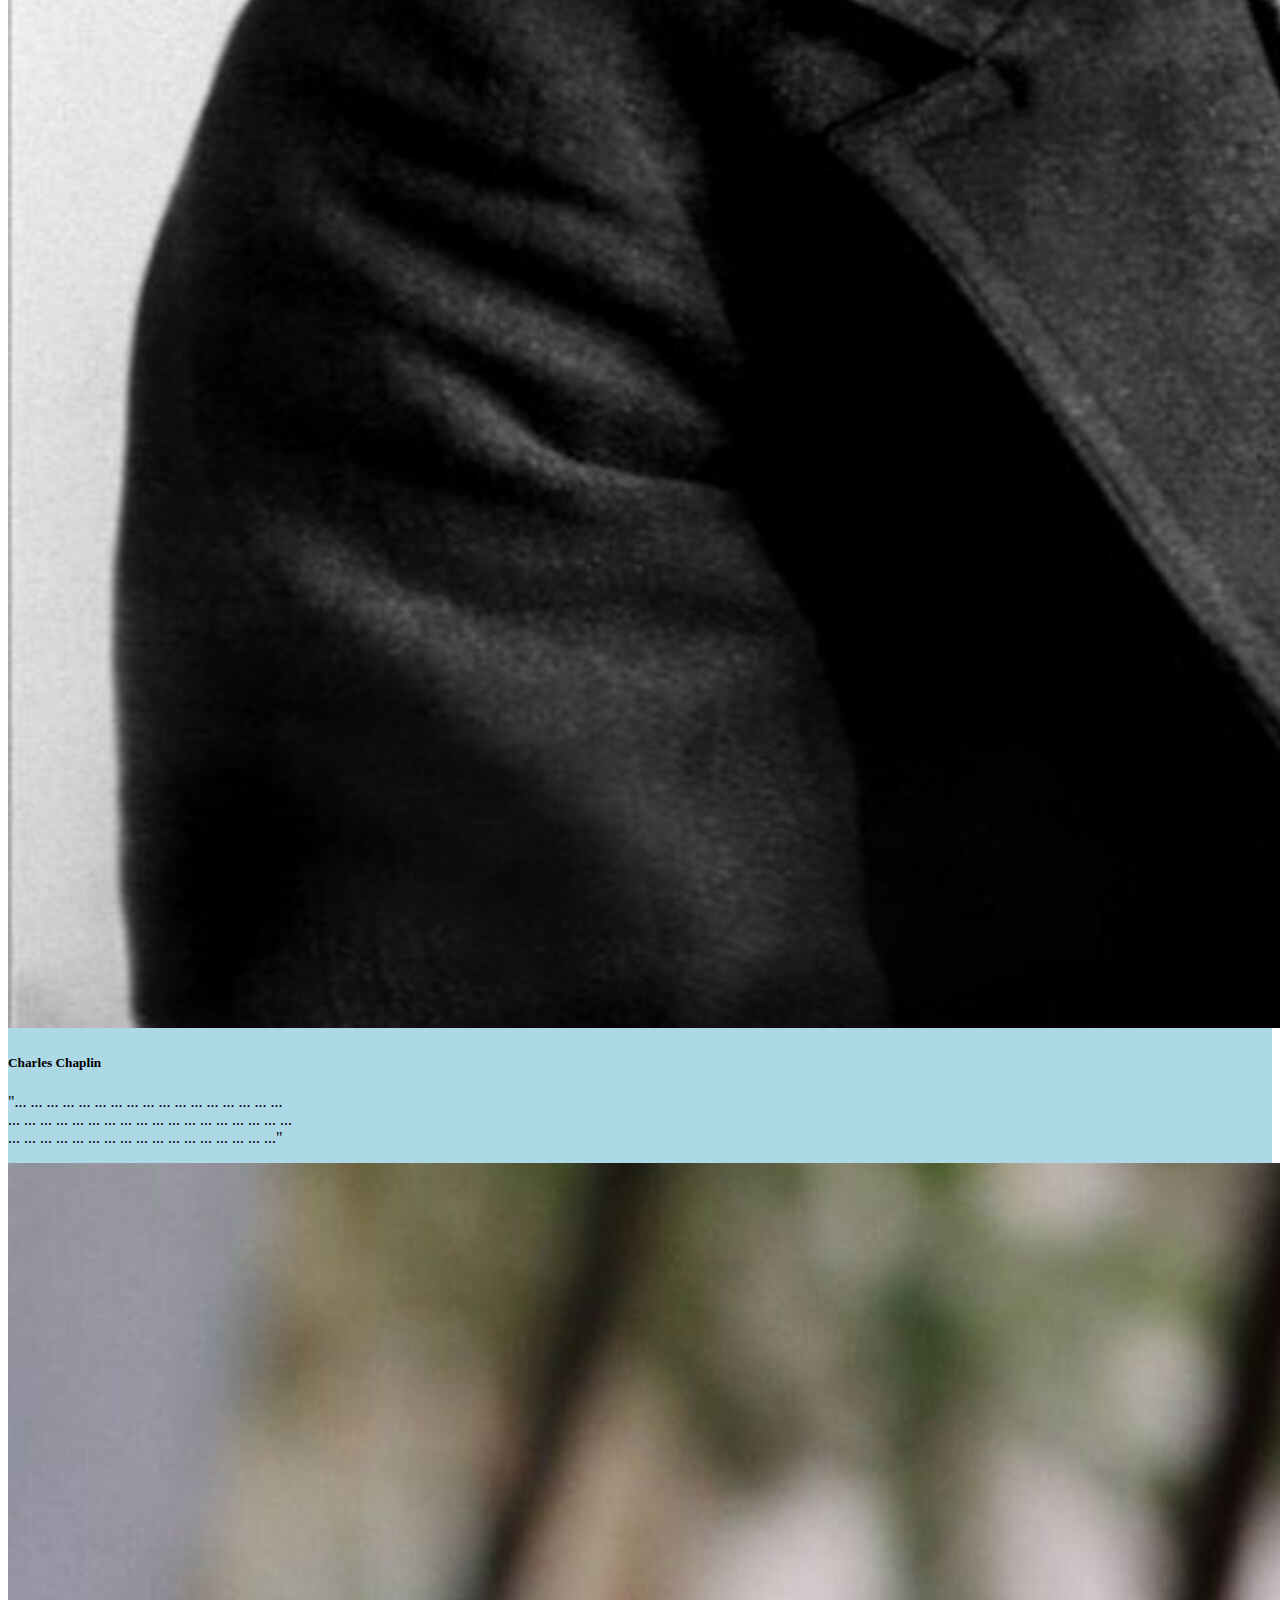
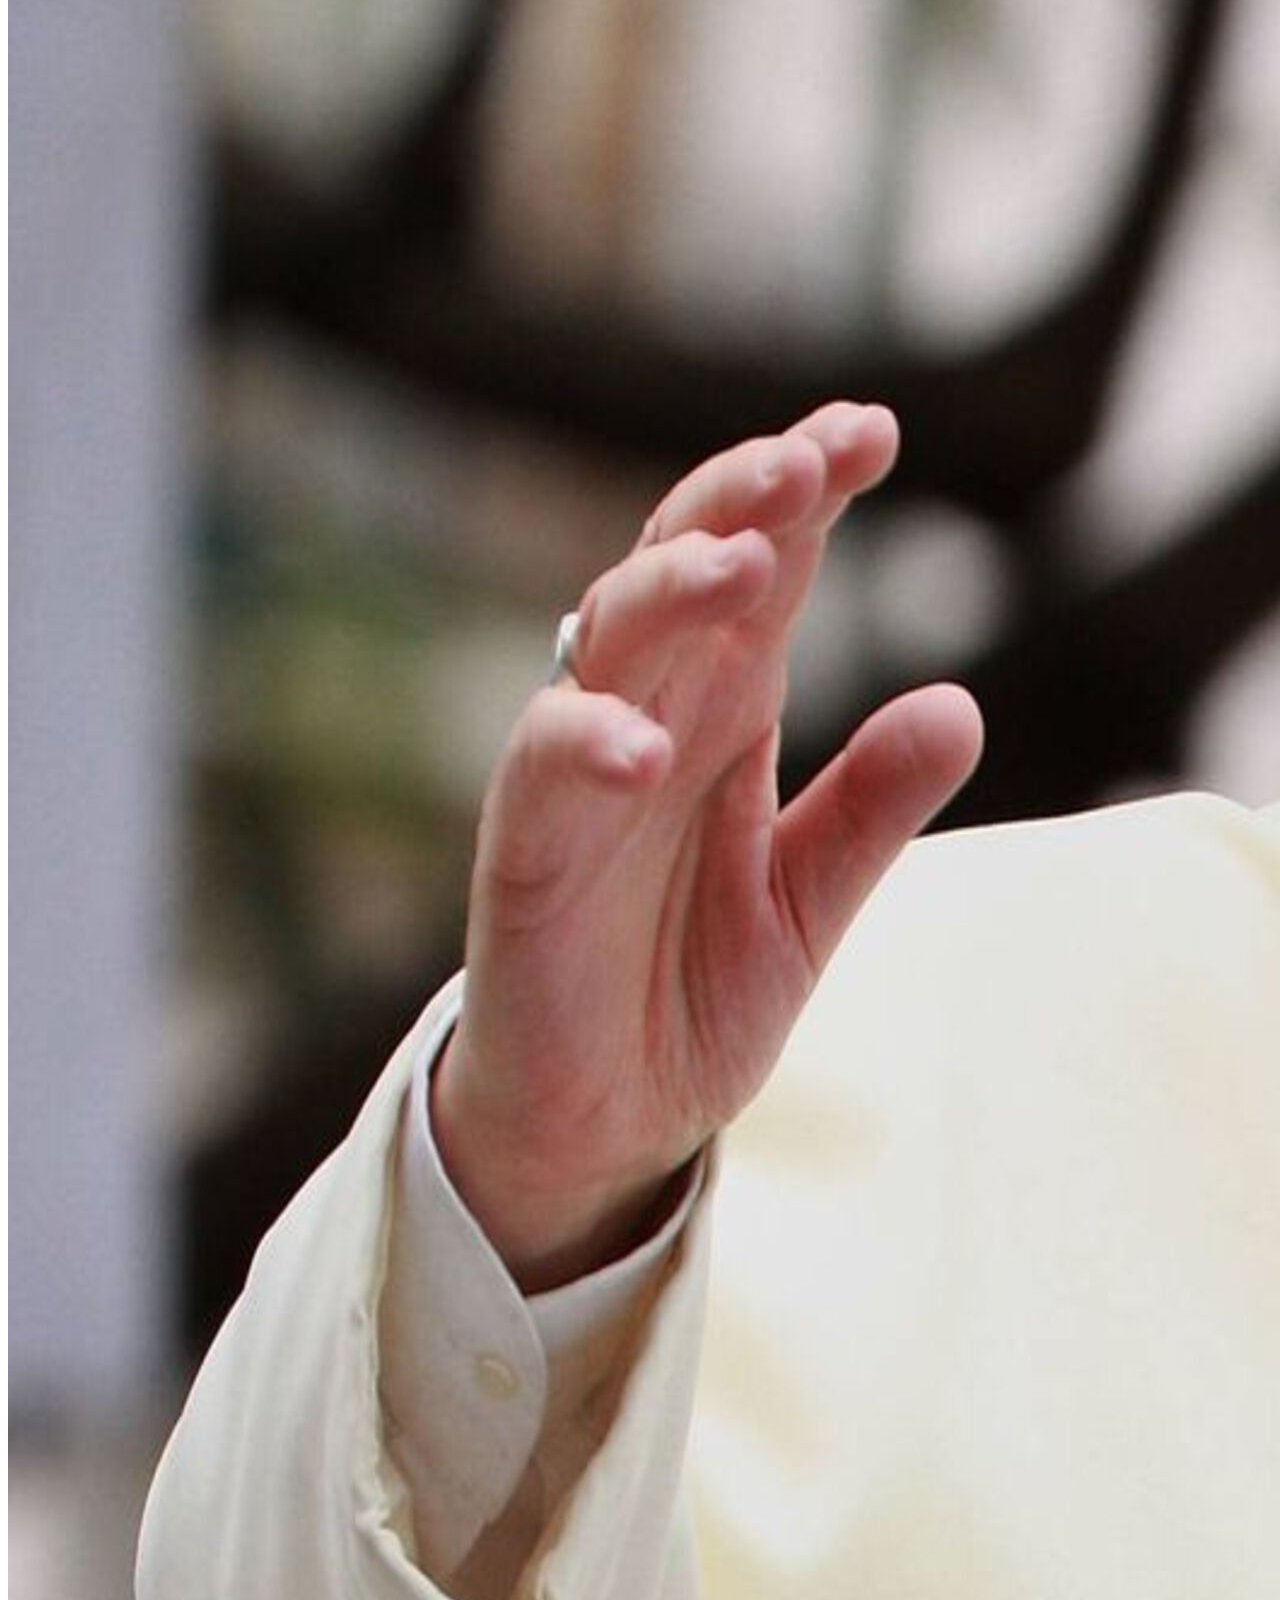
==== commit 3bf37ded: "Index footer y header terminados con Sass" ====
--- a/index.html
+++ b/index.html
@@ -3,20 +3,20 @@
 <head>
     <meta charset="UTF-8">
     <meta name="viewport" content="width=device-width, initial-scale=1.0">
-    <link rel="stylesheet" href="./css/style.css">
+    <link rel="stylesheet" href="./css/style2.css">
     <script src="https://kit.fontawesome.com/e364be3451.js" crossorigin="anonymous"></script>
     <link href="https://cdn.jsdelivr.net/npm/bootstrap@5.3.2/dist/css/bootstrap.min.css" rel="stylesheet" integrity="sha384-T3c6CoIi6uLrA9TneNEoa7RxnatzjcDSCmG1MXxSR1GAsXEV/Dwwykc2MPK8M2HN" crossorigin="anonymous">
     <title>Burgers</title>
 </head>
 <body class="d-flex flex-column min-vh-100 background">
   <header>
-        <nav class="navbar navbar-expand-lg colorbarra">
+        <nav class="navbar navbar-expand-lg">
             <div class="container-fluid">               
-                <div class="contenedor-logo"> <a class="navbar-brand" href="#"><img src="./img/LogoHam.png" alt=""></a> </div>
-                  <button class="navbar-toggler" type="button" data-bs-toggle="collapse" data-bs-target="#navbarNavDropdown" aria-controls="navbarNavDropdown" aria-expanded="false" aria-label="Toggle navigation">
+              <div class="contenedor-logo"> <a class="navbar-brand" href="#"><img src="./img/LogoHam.png" alt=""></a> </div>
+              <button class="navbar-toggler" type="button" data-bs-toggle="collapse" data-bs-target="#navbarNavDropdown" aria-controls="navbarNavDropdown" aria-expanded="false" aria-label="Toggle navigation">
                       <span class="navbar-toggler-icon"></span>
-                  </button>               
-              <div class="collapse navbar-collapse justify-content-end" id="navbarNavDropdown">
+              </button>               
+              <div class="collapse navbar-collapse justify-content-end contenedor-listanav" id="navbarNavDropdown">
                 <ul class="navbar-nav ml-auto">
                   <li class="nav-item li-nav mx-3">
                     <a class="nav-link active" aria-current="page" href="pages/carta.html">Carta</a>
@@ -38,15 +38,15 @@
   </header>
     <main>
       <section class="container flex-grow-1">
-        <section class="row mt-3">
+        <section class="row section-primaria mt-3">
           <div class="col-sm-12 col-md-6 col-lg-6 col-xl-6">
             <div><img src="./img/sk-uVPV_nV17Tw-unsplash.jpg" class="img-fluid" alt=""></div>
           </div>
-          <div class="d-flex desplegables-cont col-sm-12 col-md-6 col-lg-6 col-xl-6">
+          <div class="d-flex contenedor-desplegables col-sm-12 col-md-6 col-lg-6 col-xl-6">
             <div class="desplegable">
                 <details>
                     <summary>¿Quienes somos?</summary>
-                    <div class="contenidoDesp">
+                    <div class="contenido-desplegado">
                       <p>Lorem ipsum dolor sit amet consectetur adipisicing elit</p>
                     </div>
                 </details>
@@ -54,7 +54,7 @@
             <div class="desplegable mt-3">
                 <details>
                     <summary>Sucursales</summary>
-                    <div class="contenidoDesp">
+                    <div class="contenido-desplegado">
                       <p>Lorem ipsum dolor sit amet consectetur adipisicing elit</p>
                     </div>
                 </details>
@@ -62,24 +62,22 @@
             <div class="desplegable mt-3">
                 <details>
                     <summary>Medios de pago</summary>
-                    <div class="contenidoDesp">
+                    <div class="contenido-desplegado">
                       <p>Lorem ipsum dolor sit amet consectetur adipisicing elit</p>
                     </div>
                 </details>
             </div>      
           </div>
         </section>
-        <section class="row my-3 align-items-center">
-          <section class="col-12 radio-containers text-center fondo-beige mb-3">
+        <section class="row my-3 section-secundaria">
+          <section class="col-12 titulo-disfruta mb-3">
             <h2><b>Disfruta al mejor precio</b></h2>
           </section>
-          <section class="col-xl-6 col-lg-6 col-md-12 col-sm-12 text-center">
-            <div class="fondo-beige radio-containers">
+          <section class="col-xl-6 col-lg-6 col-md-12 col-sm-12 titulo-promosindex">            
                 <h2>Nuestras</h2>
-                <h2>Promos</h2>
-            </div>
-          </section>
-          <section class="col-xl-6 col-lg-6 col-md-12 col-sm-12">
+                <h2>Promos</h2>          
+          </section>
+          <section class="col-xl-6 col-lg-6 col-md-12 col-sm-12 carrusel">
             <div id="carouselExample" class="carousel slide">
               <div class="carousel-inner">
                 <div class="carousel-item active">
@@ -103,8 +101,8 @@
             </div>
           </section>
         </section>
-        <section class="row my-3 align-items-center">
-          <section class="col-12 radio-containers text-center fondo-beige mb-3">
+        <section class="row my-3 section-terciaria">
+          <section class="col-12 titulo-testimonios mb-3">
             <h2><b>Testimonios importantes!</b></h2>
           </section>
           <section class="col-xl-4 col-lg-4 col-md-6 col-sm-12 card-position my-2">
@@ -174,7 +172,7 @@
         
     </main>
     <footer class="mt-auto">
-        <div class="container-fluid">
+        <section class="container-fluid">
           <div class="row footer">
             <div class="col-xl-4 col-lg-4 col-md-6 col-sm-12">
             
@@ -186,7 +184,7 @@
             
             </div>
             <div class="col-xl-4 col-lg-4 col-md-6 col-sm-12">
-               <ul class="d-flex listUbis mt-3">
+              <ul class="d-flex lista-ubicaciones mt-3">
                 <li><i class="fa-solid fa-location-dot"></i>      Av. Francia 445</li>
                 <li><i class="fa-solid fa-location-dot"></i>      Avellaneda 778</li>
                 <li><i class="fa-solid fa-location-dot"></i>      Rivadavia 2376</li>
@@ -199,7 +197,7 @@
               </div>
             </div>
           </div>
-        </div>
+        </section>
     </footer>
     <script src="https://cdn.jsdelivr.net/npm/@popperjs/core@2.11.8/dist/umd/popper.min.js" integrity="sha384-I7E8VVD/ismYTF4hNIPjVp/Zjvgyol6VFvRkX/vR+Vc4jQkC+hVqc2pM8ODewa9r" crossorigin="anonymous"></script>
     <script src="https://cdn.jsdelivr.net/npm/bootstrap@5.3.2/dist/js/bootstrap.min.js" integrity="sha384-BBtl+eGJRgqQAUMxJ7pMwbEyER4l1g+O15P+16Ep7Q9Q+zqX6gSbd85u4mG4QzX+" crossorigin="anonymous"></script>
--- a/css/style2.css
+++ b/css/style2.css
@@ -0,0 +1,192 @@
+header nav {
+  align-items: center;
+  background-color: #FFEEE6;
+}
+header nav div .contenedor-logo {
+  width: 4.375rem;
+  height: 4.375rem;
+}
+header nav div .contenedor-logo a {
+  height: 3.75rem;
+  width: 3.75rem;
+}
+header nav div .contenedor-logo a img {
+  height: 5rem;
+  width: 5rem;
+  padding: 0;
+  transition: 0.2s;
+}
+header nav div .contenedor-logo a img:hover {
+  transform: scale(1.1);
+  cursor: pointer;
+}
+header nav div .contenedor-listanav ul li {
+  font-size: 1.25rem;
+  transition: 0.2s;
+}
+header nav div .contenedor-listanav ul li:hover {
+  transform: scale(1.05);
+}
+header nav div .contenedor-listanav ul li .btn button {
+  height: 1.875rem;
+  width: 4.375rem;
+  border: 1px solid black;
+  border-radius: 20px;
+  cursor: pointer;
+  background-color: white;
+  transition: 0.2s;
+}
+header nav div .contenedor-listanav ul li .btn button:hover {
+  transform: scale(1.1);
+  background-color: black;
+  color: white;
+}
+
+main {
+  background-color: lightblue;
+}
+main section .section-primaria .contenedor-desplegables {
+  flex-direction: column;
+  justify-content: space-around;
+  align-items: center;
+}
+main section .section-primaria .contenedor-desplegables .desplegable {
+  margin-right: 3.125rem;
+  width: 15.625rem;
+  padding: 0.9375rem;
+  border: 1px solid black;
+  background-color: rgba(255, 238, 229, 0.95);
+  border-radius: 1.25rem;
+  cursor: pointer;
+}
+main section .section-primaria .contenedor-desplegables .desplegable details summary {
+  font-size: 1.25rem;
+}
+main section .section-secundaria {
+  align-items: center;
+}
+main section .section-secundaria .titulo-disfruta {
+  border-radius: 1.25rem;
+  text-align: center;
+  background-color: #FFEEE6;
+}
+main section .section-secundaria .titulo-promosindex {
+  border-radius: 1.25rem;
+  text-align: center;
+  background-color: #FFEEE6;
+}
+main section .section-secundaria .carrusel .img-promo {
+  height: 12.5rem;
+  width: 25rem;
+  object-fit: fill;
+}
+main section .section-terciaria {
+  align-items: center;
+}
+main section .section-terciaria .titulo-testimonios {
+  background-color: #FFEEE6;
+  text-align: center;
+  border-radius: 1.25rem;
+}
+main section .section-terciaria section .card {
+  transition: 0.2s;
+}
+main section .section-terciaria section .card:hover {
+  transform: scale(1.05);
+  cursor: pointer;
+}
+@media (max-width: 375px) {
+  main .desplegable {
+    width: 17.5rem;
+  }
+}
+@media (max-width: 768px) {
+  main .desplegable {
+    margin-left: 2.5rem;
+    margin-top: 0.9375rem;
+    width: 20rem;
+  }
+  main .lista-redes {
+    margin-top: 0.9375rem;
+  }
+  main .card-position {
+    display: flex;
+    flex-direction: column;
+    justify-content: center;
+    align-items: center;
+  }
+  main .card-position .card {
+    align-items: center;
+  }
+}
+@media (max-width: 992px) {
+  main .titulo-promosindex {
+    margin-bottom: 0.625rem;
+  }
+}
+
+footer section .lista-redes {
+  list-style: none;
+  align-items: center;
+  justify-content: center;
+}
+footer section .lista-redes li {
+  padding: 0.9375rem;
+  display: inline-block;
+  justify-content: space-between;
+}
+footer section .lista-redes li .fa-square-facebook {
+  font-size: 2rem;
+  transition: 0.2s;
+  cursor: pointer;
+}
+footer section .lista-redes li .fa-square-facebook:hover {
+  transform: scale(1.1);
+  color: #3b5998;
+}
+footer section .lista-redes li .fa-square-instagram {
+  font-size: 2rem;
+  transition: 0.2s;
+  cursor: pointer;
+}
+footer section .lista-redes li .fa-square-instagram:hover {
+  transform: scale(1.1);
+  color: #E1306C;
+}
+footer section .lista-redes li .fa-twitter {
+  font-size: 2rem;
+  transition: 0.2s;
+  cursor: pointer;
+}
+footer section .lista-redes li .fa-twitter:hover {
+  transform: scale(1.1);
+  color: #00acee;
+}
+footer section .lista-ubicaciones {
+  list-style: none;
+  flex-direction: column;
+  justify-content: center;
+  align-items: center;
+}
+footer section .lista-ubicaciones li {
+  font-size: 1.25rem;
+}
+footer section .whatsapp {
+  flex-direction: column;
+  align-items: center;
+  justify-content: center;
+}
+footer section .whatsapp .fa-whatsapp {
+  margin-right: 0.9375rem;
+  margin-bottom: 0.9375rem;
+  padding: 1rem;
+  font-size: 3.125rem;
+  transition: 0.2s;
+  cursor: pointer;
+}
+footer section .whatsapp .fa-whatsapp:hover {
+  transform: scale(1.1);
+  color: #25d366;
+}
+
+/*# sourceMappingURL=style2.css.map */
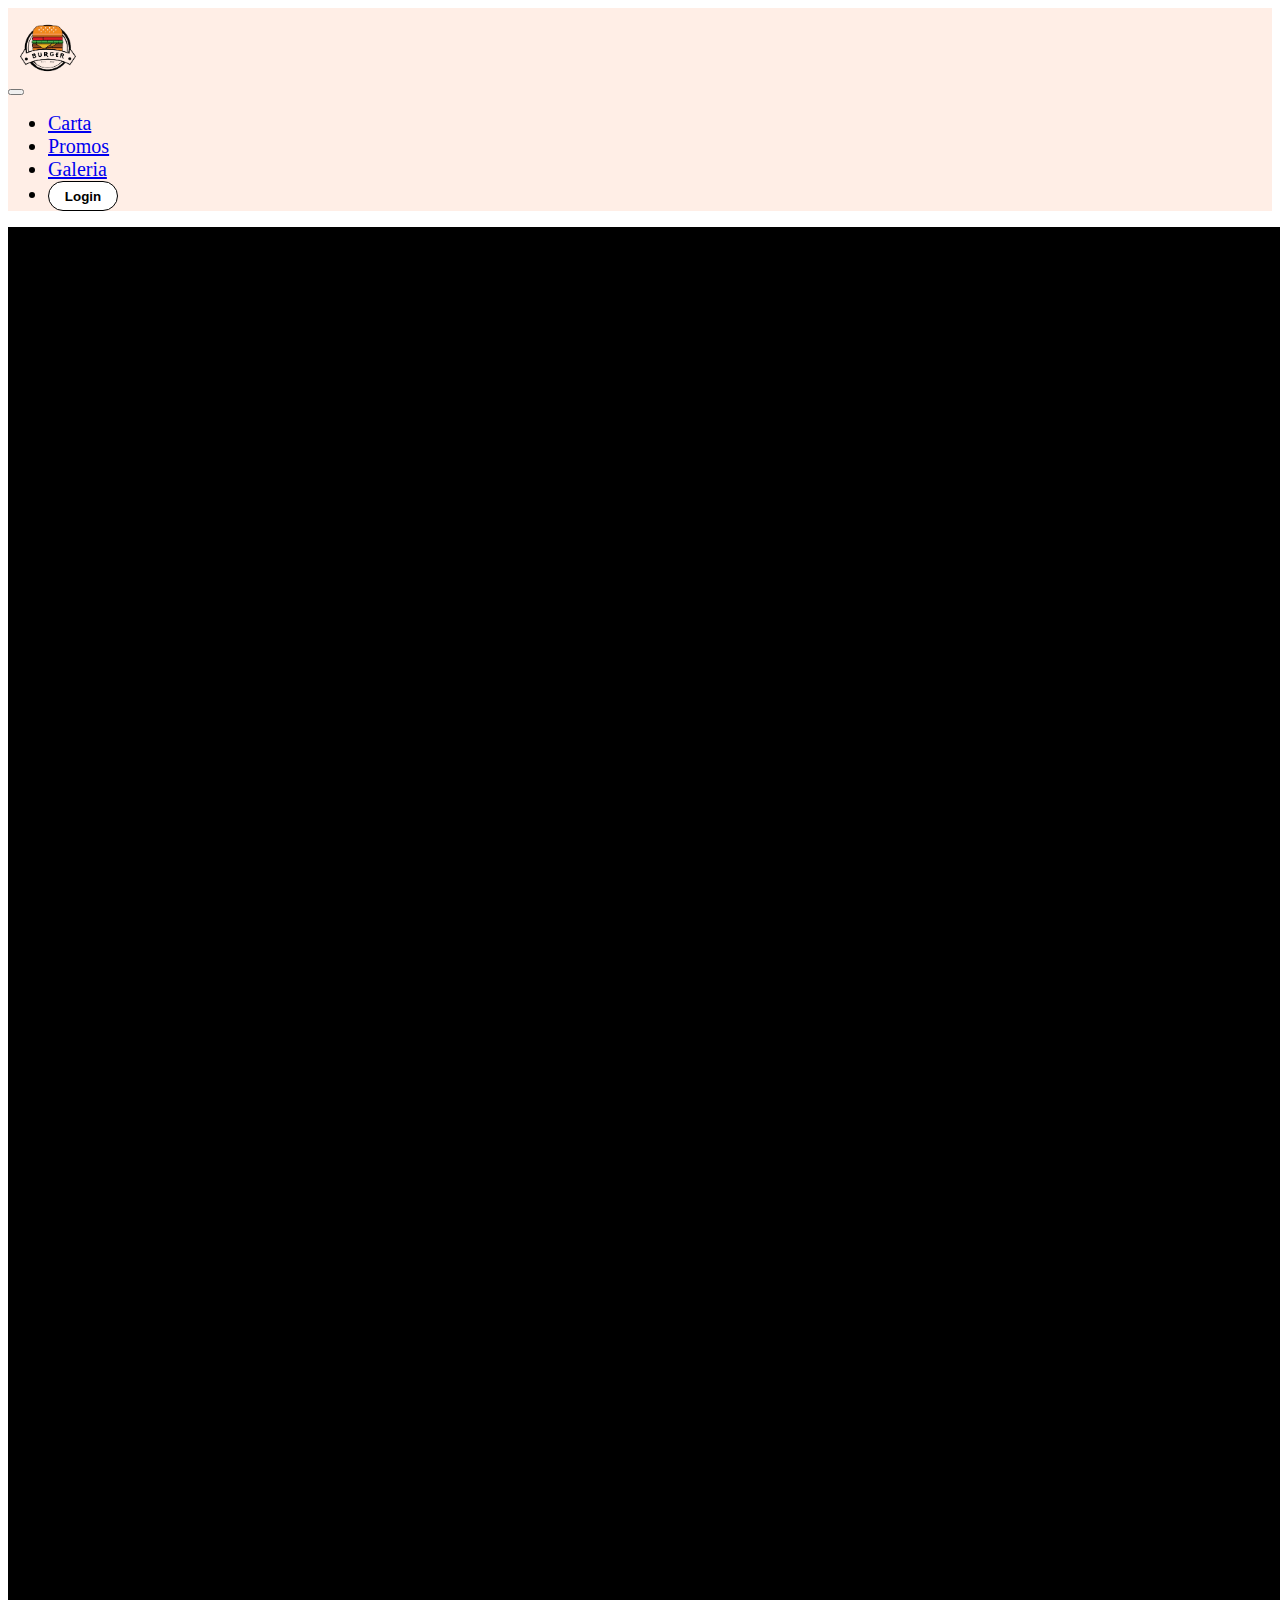
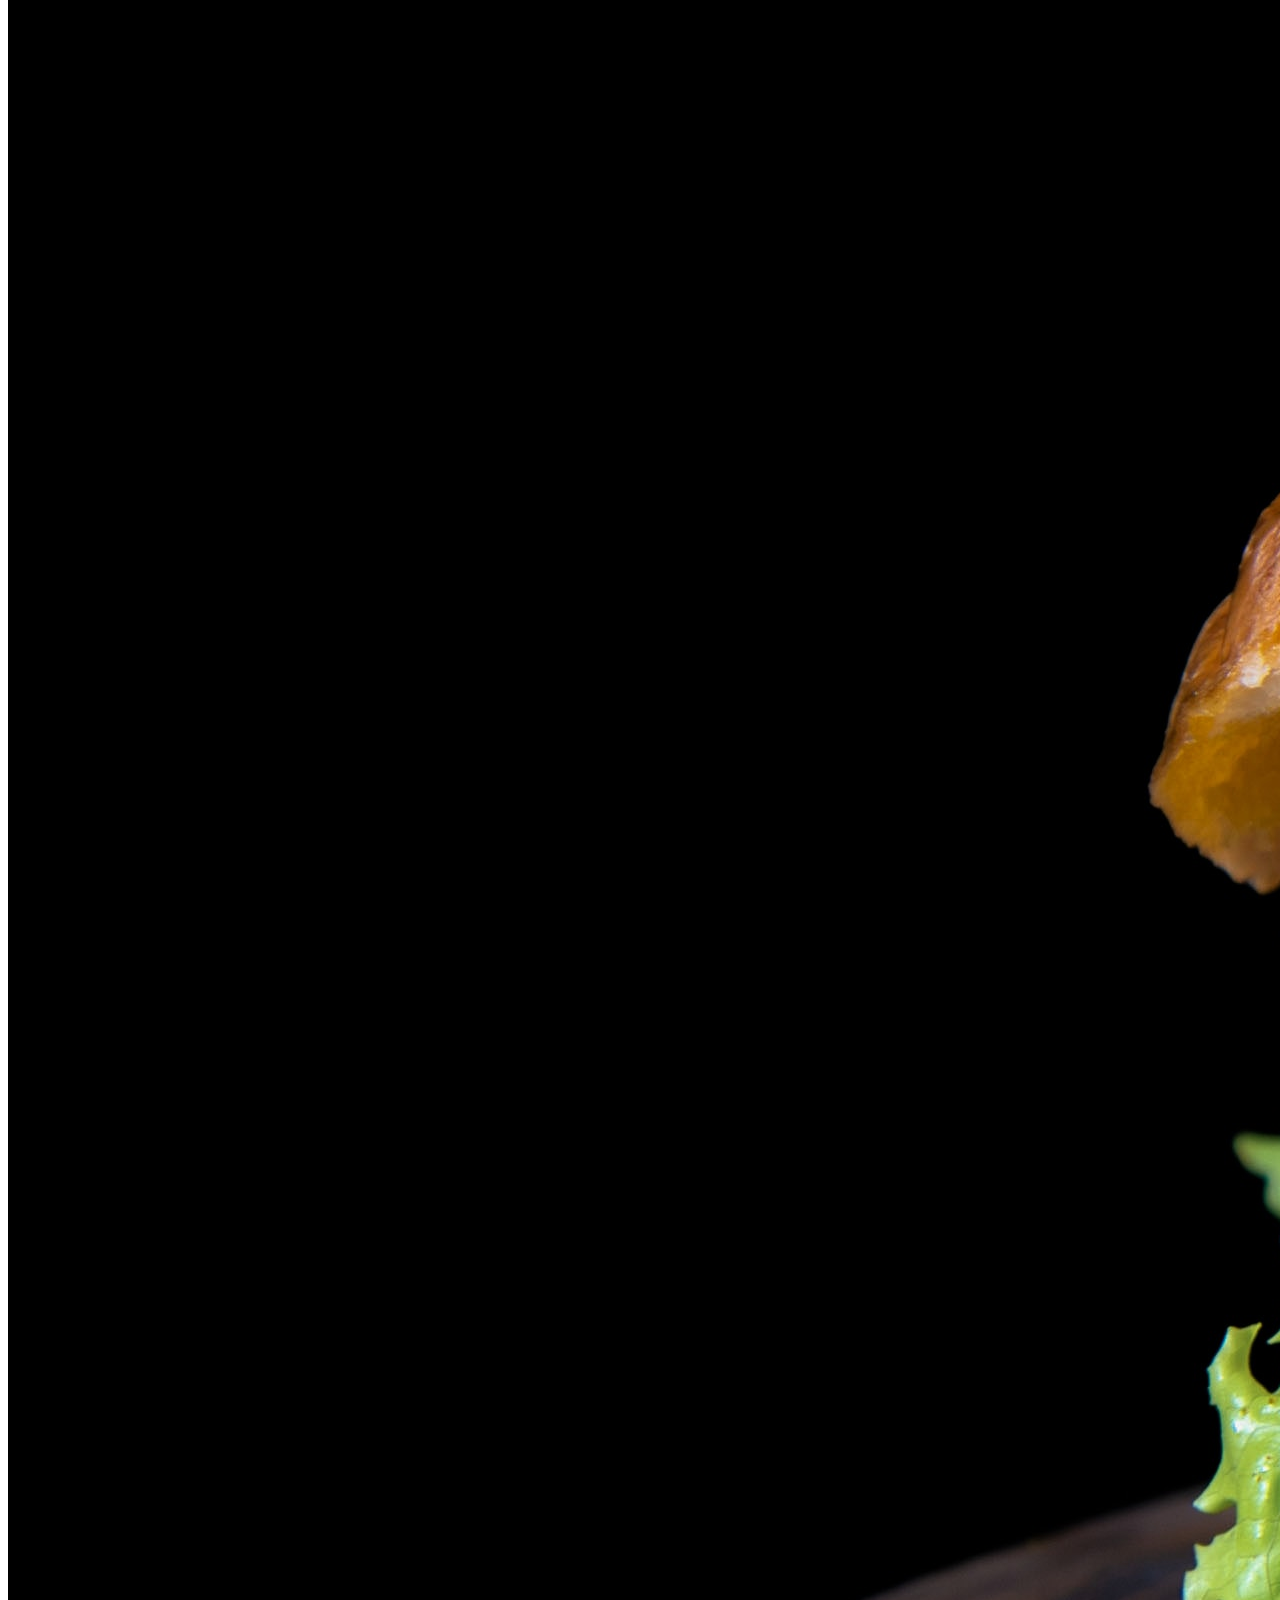
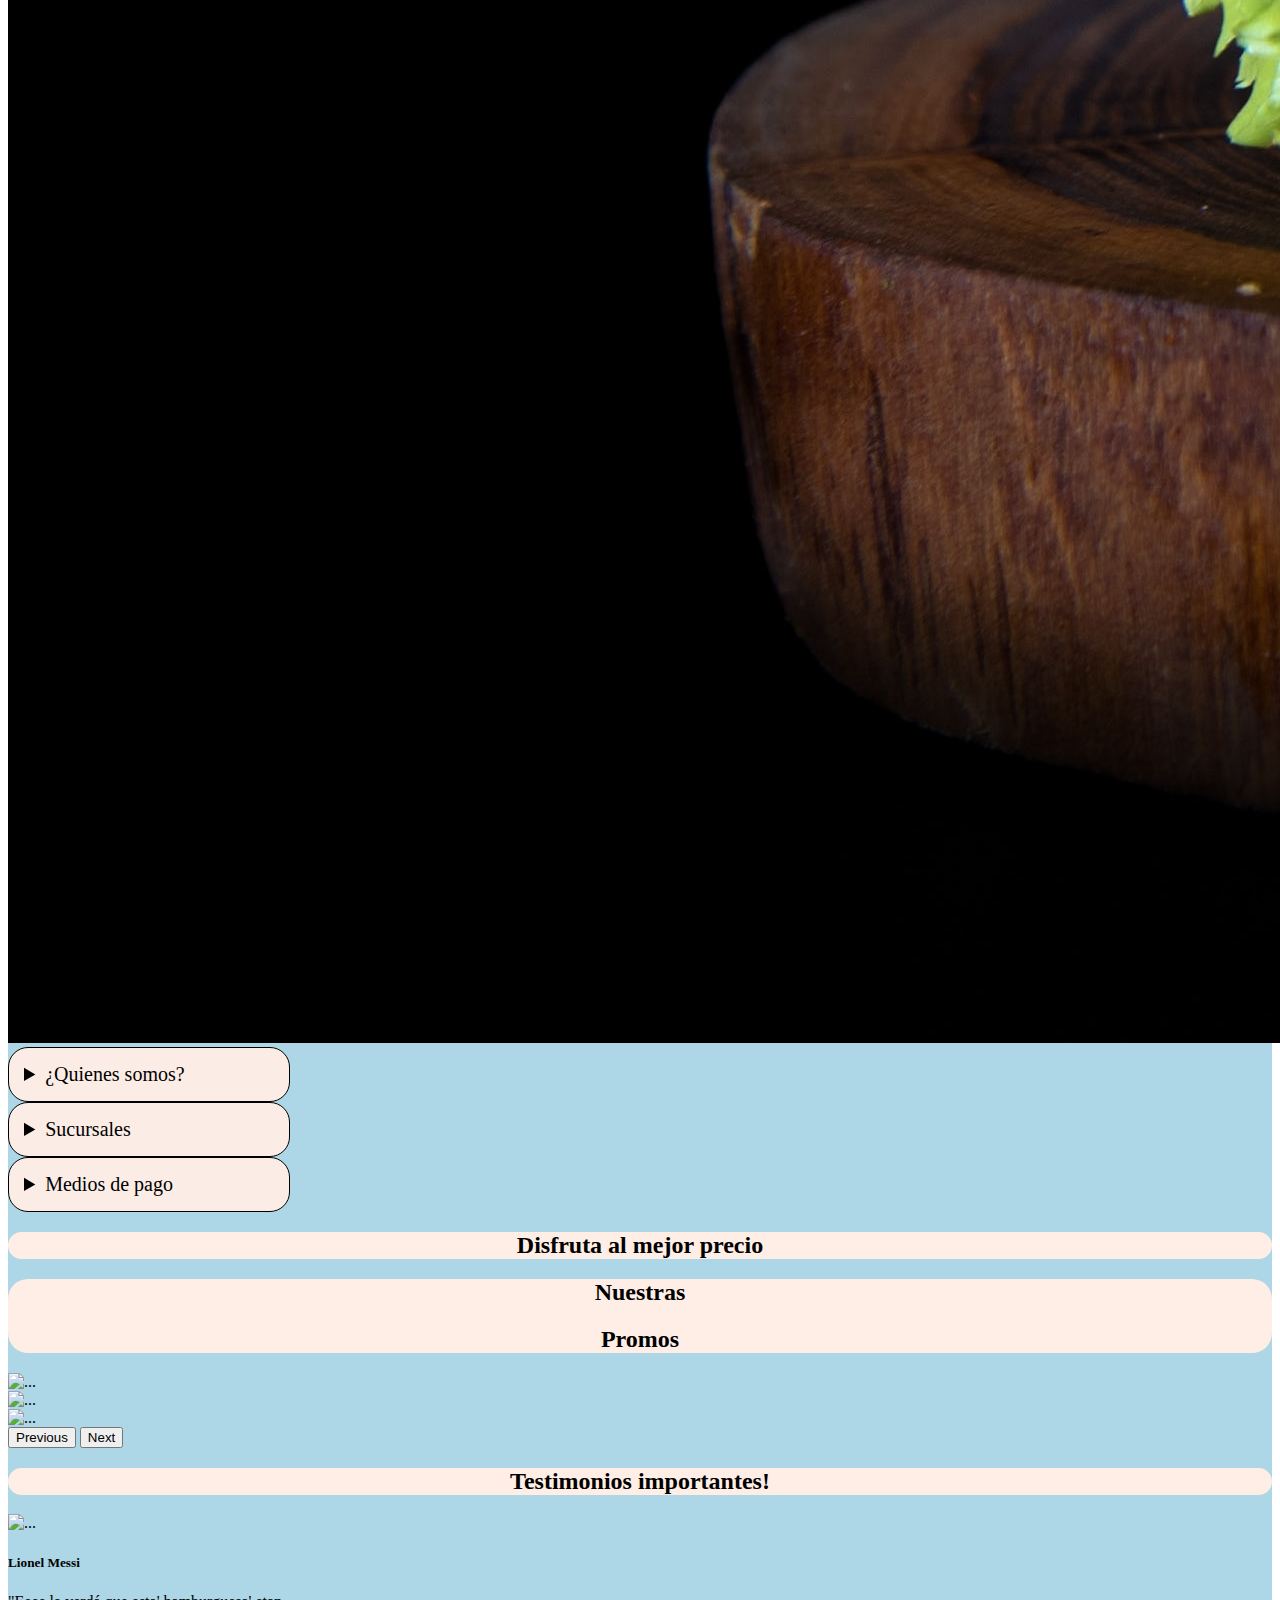
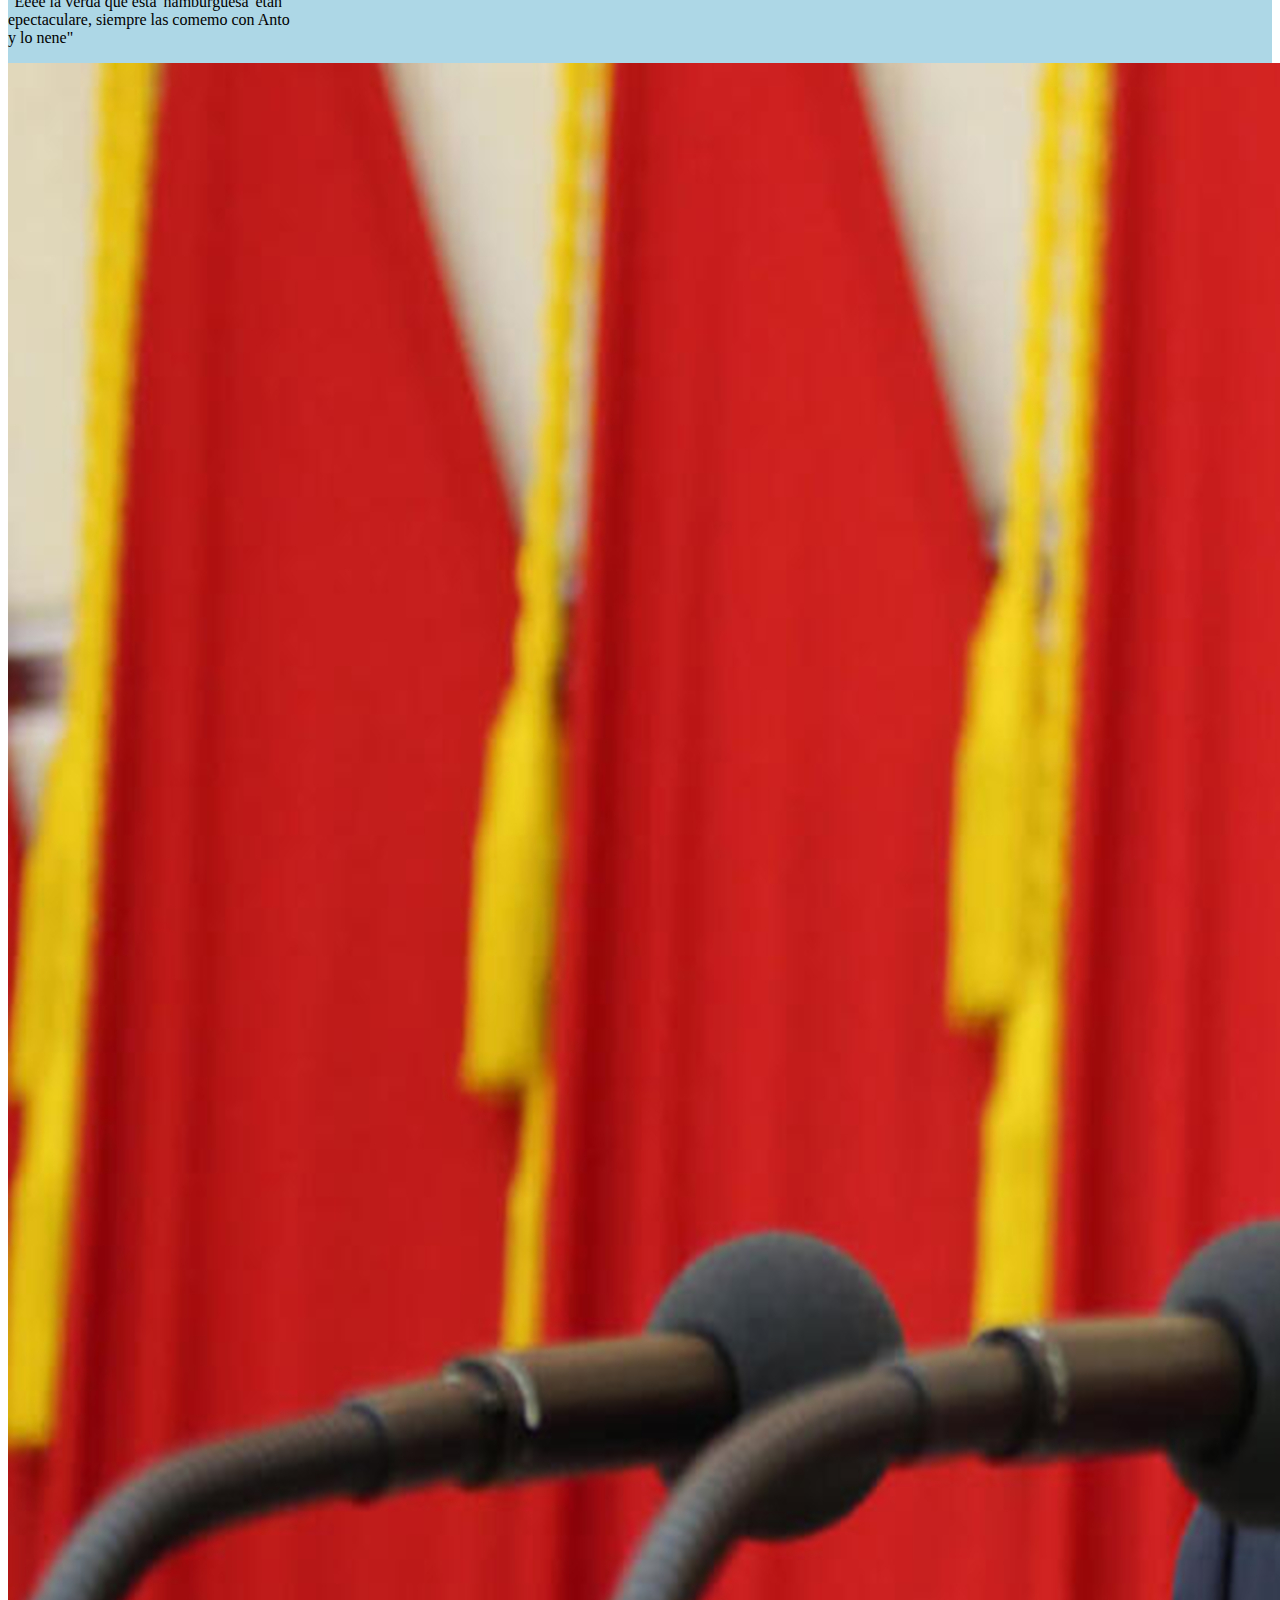
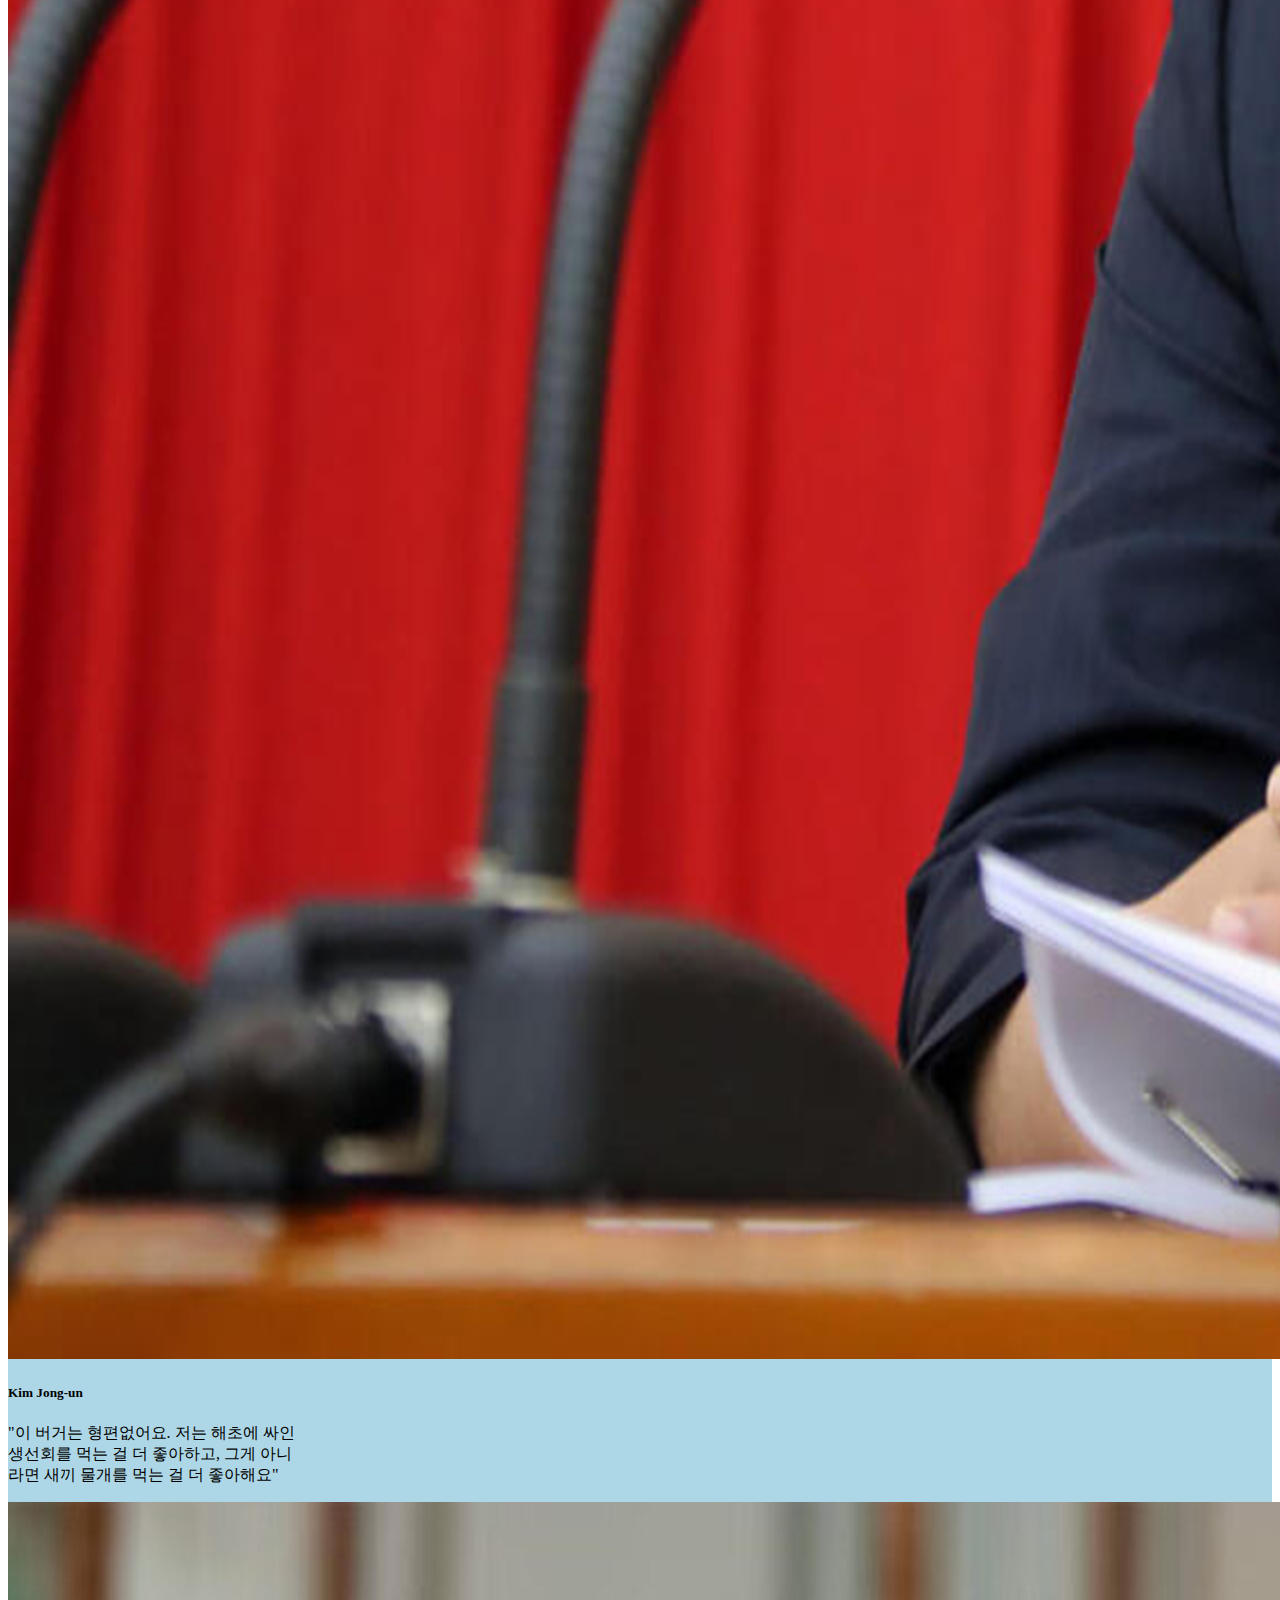
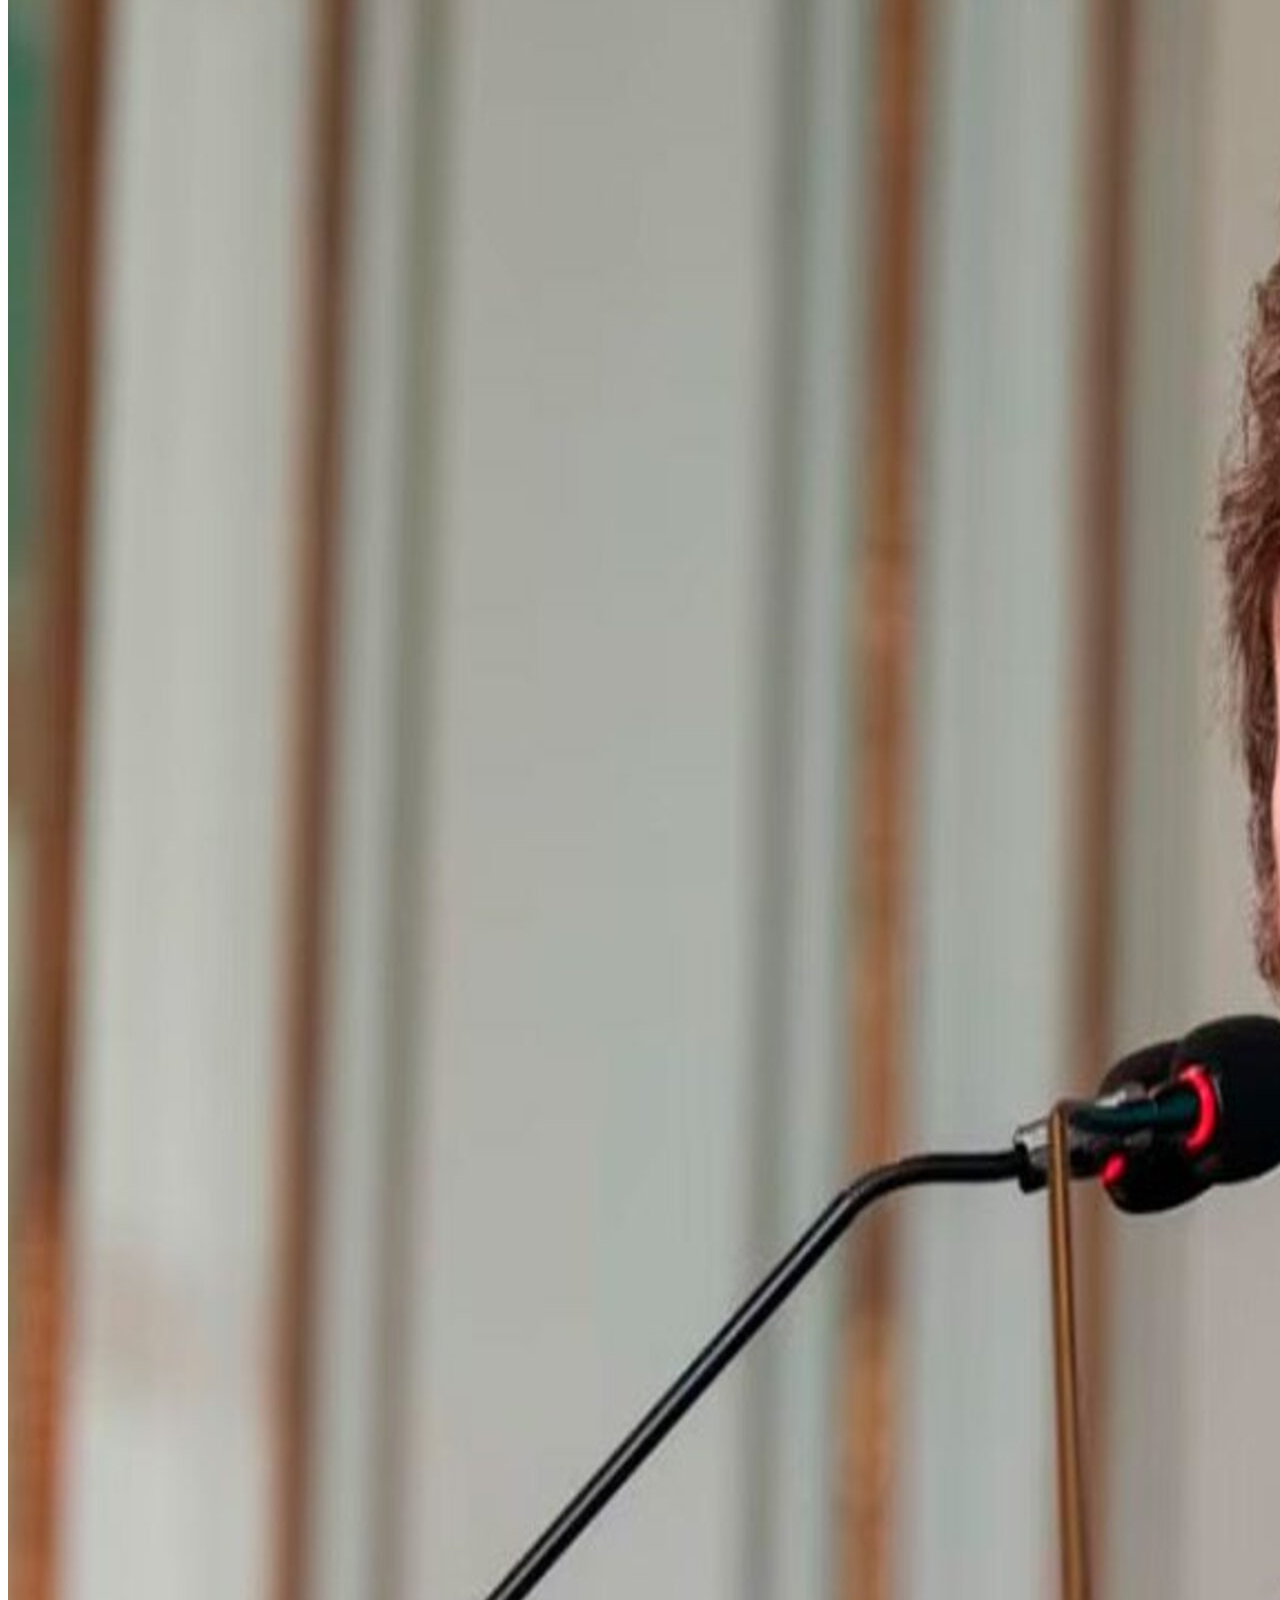
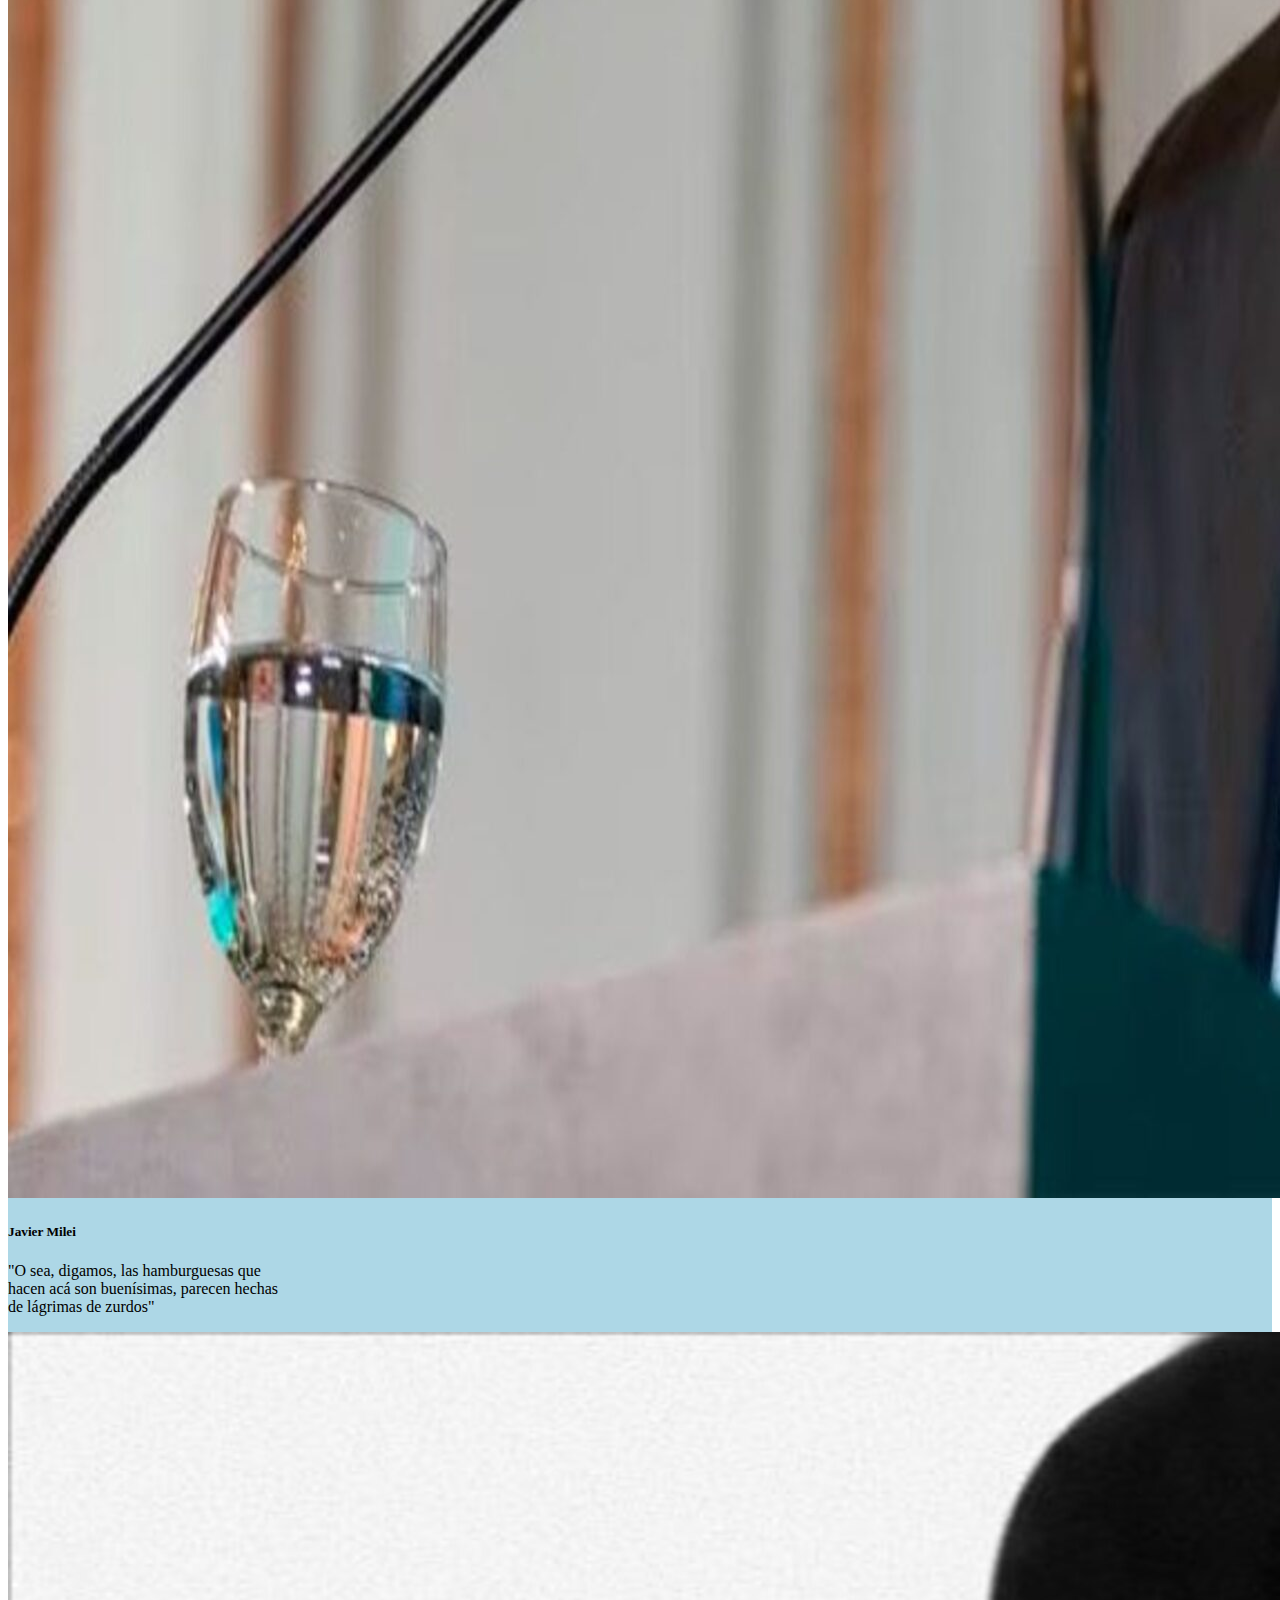
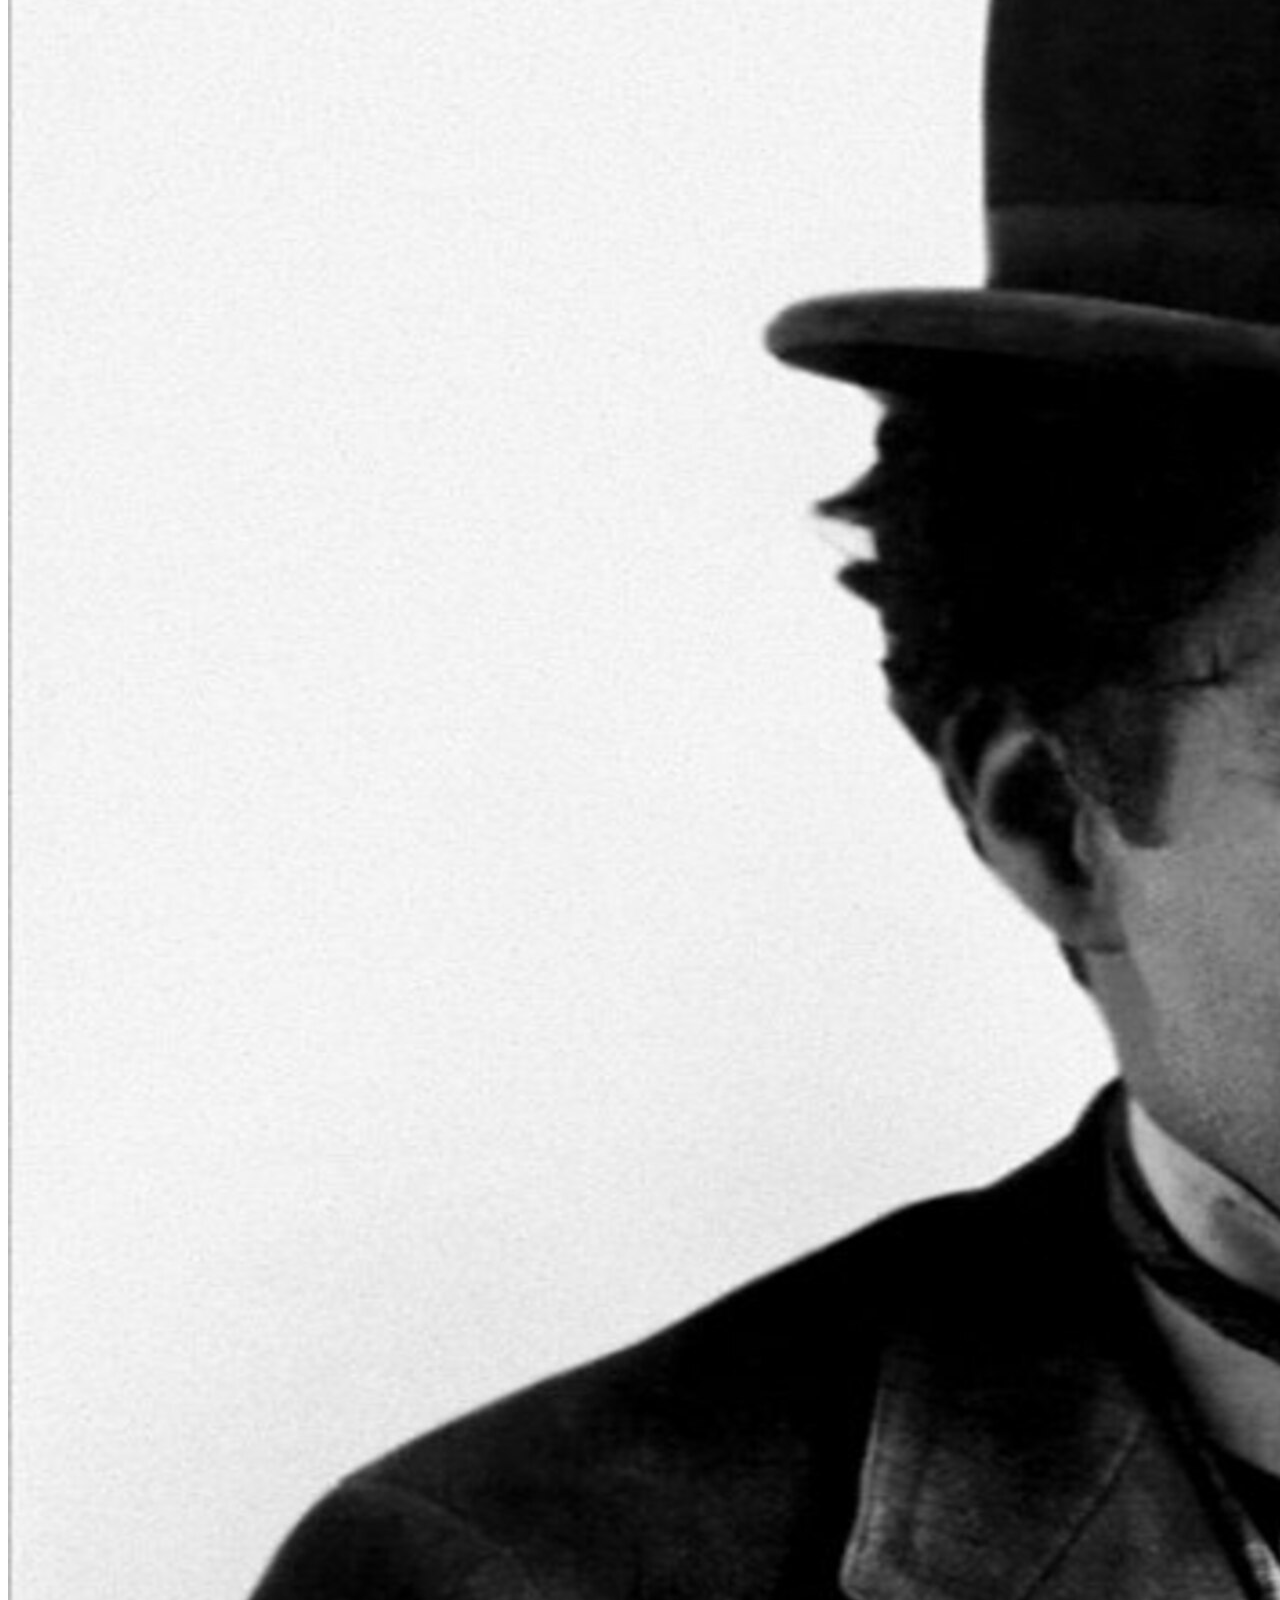
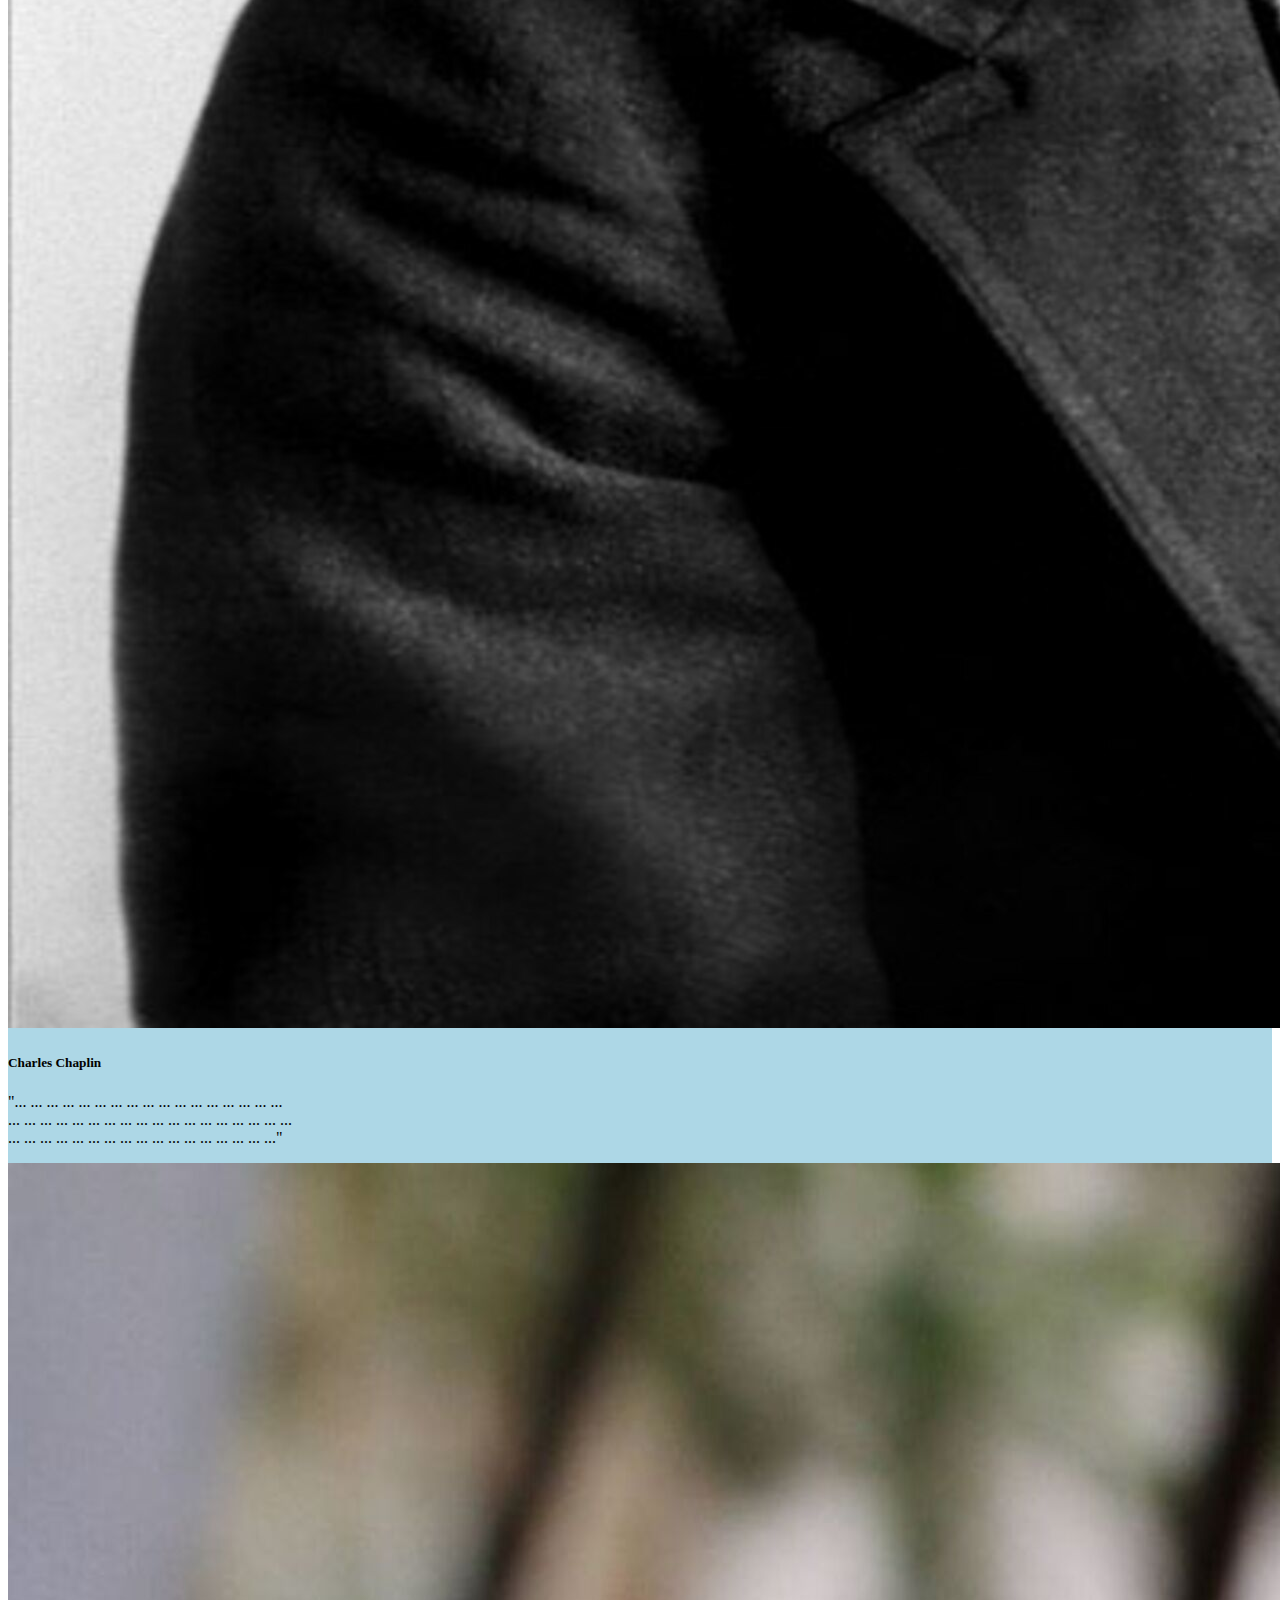
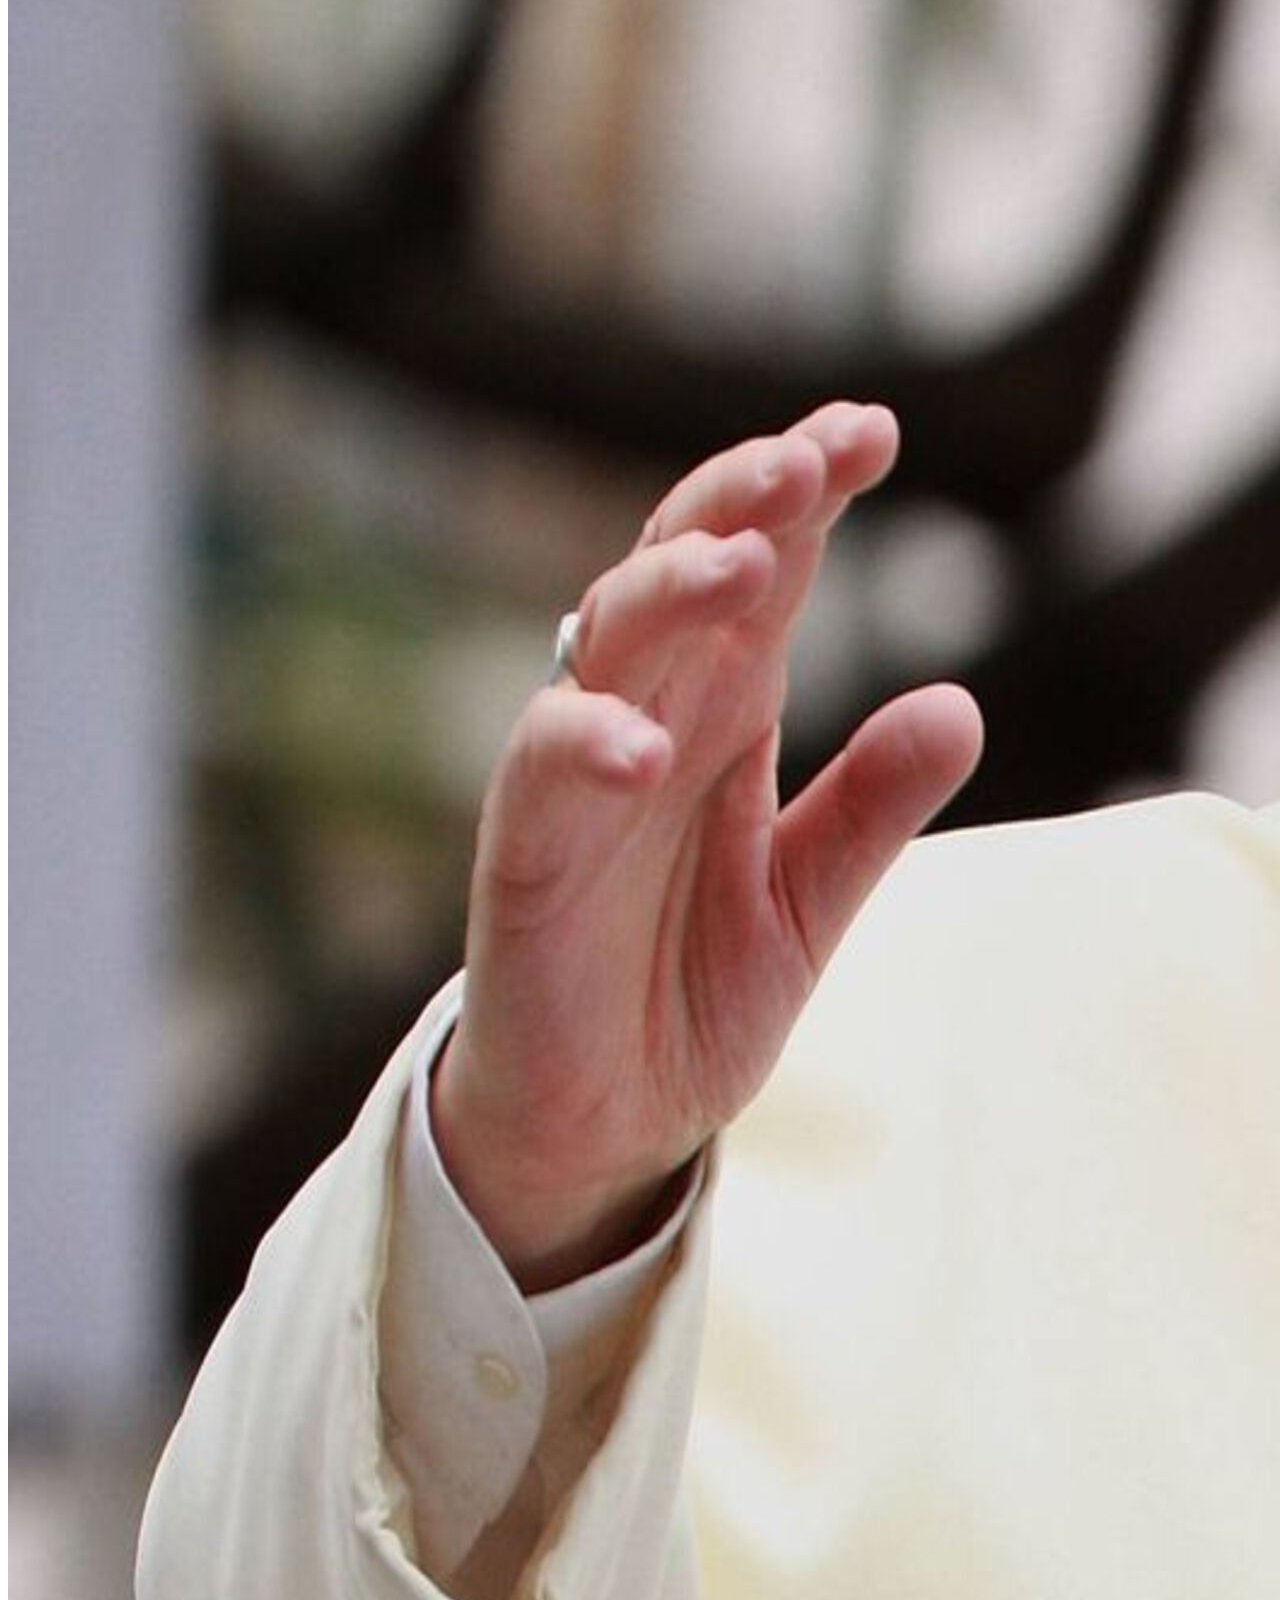
==== commit d08c929c: "todos los html completos con nesting" ====
--- a/index.html
+++ b/index.html
@@ -8,7 +8,7 @@
     <link href="https://cdn.jsdelivr.net/npm/bootstrap@5.3.2/dist/css/bootstrap.min.css" rel="stylesheet" integrity="sha384-T3c6CoIi6uLrA9TneNEoa7RxnatzjcDSCmG1MXxSR1GAsXEV/Dwwykc2MPK8M2HN" crossorigin="anonymous">
     <title>Burgers</title>
 </head>
-<body class="d-flex flex-column min-vh-100 background">
+<body class="flex-grow-1">
   <header>
         <nav class="navbar navbar-expand-lg">
             <div class="container-fluid">               
@@ -172,33 +172,34 @@
         
     </main>
     <footer class="mt-auto">
-        <section class="container-fluid">
-          <div class="row footer">
-            <div class="col-xl-4 col-lg-4 col-md-6 col-sm-12">
-            
-              <ul class="d-flex lista-redes mt-4">
-                <li><i class="fa-brands fa-square-facebook"></i></li>
-                <li><i class="fa-brands fa-square-instagram"></i></li>
-                <li><i class="fa-brands fa-twitter"></i></li>
-              </ul>
-            
-            </div>
-            <div class="col-xl-4 col-lg-4 col-md-6 col-sm-12">
-              <ul class="d-flex lista-ubicaciones mt-3">
-                <li><i class="fa-solid fa-location-dot"></i>      Av. Francia 445</li>
-                <li><i class="fa-solid fa-location-dot"></i>      Avellaneda 778</li>
-                <li><i class="fa-solid fa-location-dot"></i>      Rivadavia 2376</li>
-              </ul>
-            </div>
-            <div class="col-xl-4 col-lg-4 col-md-12 col-sm-12">
-              <div class="d-flex whatsapp">
-                <h3>Comunicate por whatsapp!</h3>
-                <i class="fa-brands fa-whatsapp"></i>
-              </div>
-            </div>
-          </div>
-        </section>
-    </footer>
+      <section class="container-fluid">
+        <div class="row footer">
+          <div class="col-xl-4 col-lg-4 col-md-6 col-sm-12">
+          
+            <ul class=" lista-redes mt-4">
+              <li><i class="fa-brands fa-square-facebook"></i></li>
+              <li><i class="fa-brands fa-square-instagram"></i></li>
+              <li><i class="fa-brands fa-twitter"></i></li>
+            </ul>
+          
+          </div>
+          <div class="col-xl-4 col-lg-4 col-md-6 col-sm-12">
+
+            <ul class=" lista-ubicaciones mt-3">
+              <li><i class="fa-solid fa-location-dot"></i>      Av. Francia 445</li>
+              <li><i class="fa-solid fa-location-dot"></i>      Avellaneda 778</li>
+              <li><i class="fa-solid fa-location-dot"></i>      Rivadavia 2376</li>
+            </ul>
+          </div>
+          <div class="col-xl-4 col-lg-4 col-md-12 col-sm-12">
+            <div class="whatsapp">
+              <h3>Comunicate por whatsapp!</h3>
+              <i class="fa-brands fa-whatsapp"></i>
+            </div>
+          </div>
+        </div>
+      </section>
+  </footer>
     <script src="https://cdn.jsdelivr.net/npm/@popperjs/core@2.11.8/dist/umd/popper.min.js" integrity="sha384-I7E8VVD/ismYTF4hNIPjVp/Zjvgyol6VFvRkX/vR+Vc4jQkC+hVqc2pM8ODewa9r" crossorigin="anonymous"></script>
     <script src="https://cdn.jsdelivr.net/npm/bootstrap@5.3.2/dist/js/bootstrap.min.js" integrity="sha384-BBtl+eGJRgqQAUMxJ7pMwbEyER4l1g+O15P+16Ep7Q9Q+zqX6gSbd85u4mG4QzX+" crossorigin="anonymous"></script>
 </body>
--- a/css/style2.css
+++ b/css/style2.css
@@ -1,3 +1,10 @@
+body {
+  display: flex;
+  flex-direction: column;
+  min-height: 100vh;
+  background-color: colorPrincipal;
+}
+
 header nav {
   align-items: center;
   background-color: #FFEEE6;
@@ -43,7 +50,7 @@
 }
 
 main {
-  background-color: lightblue;
+  background-color: rgb(173, 215, 230);
 }
 main section .section-primaria .contenedor-desplegables {
   flex-direction: column;
@@ -114,6 +121,7 @@
     flex-direction: column;
     justify-content: center;
     align-items: center;
+    gap: none;
   }
   main .card-position .card {
     align-items: center;
@@ -125,56 +133,56 @@
   }
 }
 
+footer {
+  background-color: #FFEEE6;
+}
 footer section .lista-redes {
+  display: flex;
+  flex-direction: row;
+  justify-content: center;
+  align-items: center;
+  gap: none;
   list-style: none;
-  align-items: center;
-  justify-content: center;
 }
 footer section .lista-redes li {
   padding: 0.9375rem;
   display: inline-block;
   justify-content: space-between;
 }
-footer section .lista-redes li .fa-square-facebook {
+footer section .lista-redes li .fa-square-facebook, footer section .lista-redes li .fa-twitter, footer section .lista-redes li .fa-square-instagram {
   font-size: 2rem;
   transition: 0.2s;
   cursor: pointer;
 }
-footer section .lista-redes li .fa-square-facebook:hover {
+footer section .lista-redes li .fa-square-facebook:hover, footer section .lista-redes li .fa-twitter:hover, footer section .lista-redes li .fa-square-instagram:hover {
   transform: scale(1.1);
   color: #3b5998;
 }
-footer section .lista-redes li .fa-square-instagram {
-  font-size: 2rem;
-  transition: 0.2s;
-  cursor: pointer;
-}
 footer section .lista-redes li .fa-square-instagram:hover {
   transform: scale(1.1);
   color: #E1306C;
 }
-footer section .lista-redes li .fa-twitter {
-  font-size: 2rem;
-  transition: 0.2s;
-  cursor: pointer;
-}
 footer section .lista-redes li .fa-twitter:hover {
   transform: scale(1.1);
   color: #00acee;
 }
 footer section .lista-ubicaciones {
+  display: flex;
+  flex-direction: column;
+  justify-content: center;
+  align-items: center;
+  gap: none;
   list-style: none;
+}
+footer section .lista-ubicaciones li {
+  font-size: 1.25rem;
+}
+footer section .whatsapp {
+  display: flex;
   flex-direction: column;
   justify-content: center;
   align-items: center;
-}
-footer section .lista-ubicaciones li {
-  font-size: 1.25rem;
-}
-footer section .whatsapp {
-  flex-direction: column;
-  align-items: center;
-  justify-content: center;
+  gap: none;
 }
 footer section .whatsapp .fa-whatsapp {
   margin-right: 0.9375rem;
@@ -189,4 +197,165 @@
   color: #25d366;
 }
 
+main .nav-carta {
+  display: flex;
+  flex-direction: row;
+  justify-content: center;
+  align-items: none;
+  gap: none;
+}
+main .nav-carta ul {
+  display: flex;
+  flex-direction: row;
+  justify-content: space-around;
+  align-items: center;
+  gap: none;
+  border-radius: 1.25rem;
+  background-color: #FFEEE6;
+  padding: 0.3125rem;
+  width: 90%;
+  list-style: none;
+}
+main .nav-carta ul li {
+  text-decoration: none;
+  font-size: 1.25rem;
+  transition: 0.2s;
+  background-color: white;
+  border: 1px dotted black;
+  border-radius: 1.25rem;
+  padding: 5px 10px;
+}
+main .nav-carta ul li:hover {
+  transform: scale(1.1);
+  cursor: pointer;
+}
+main .nav-carta ul li a {
+  text-decoration: none;
+  color: black;
+}
+main .carta-tabla {
+  display: flex;
+  flex-direction: row;
+  justify-content: center;
+  align-items: none;
+  gap: none;
+  margin-bottom: 1.25rem;
+}
+main .carta-tabla table {
+  text-align: center;
+  width: 70%;
+  font-size: 1.25rem;
+}
+main .carta-tabla table thead tr th {
+  background-color: black;
+  color: white;
+}
+main .carta-tabla table tr td {
+  background-color: rgba(255, 255, 255, 0.8);
+  color: black;
+  padding: 0.9375rem;
+  border-radius: 1.25rem;
+}
+
+main .promo-card {
+  display: flex;
+  flex-direction: row;
+  justify-content: space-around;
+  align-items: center;
+  gap: none;
+  width: 100%;
+  height: 15.625rem;
+  margin: 0.9375rem 0;
+  background-color: rgba(255, 238, 229, 0.85);
+}
+main .promo-card .img-promocion {
+  height: 50%;
+  width: 60%;
+  margin: auto;
+}
+main .promo-card .img-promocion img {
+  object-fit: fill;
+  height: 100%;
+  width: 100%;
+}
+main .promo-card .botones-promo {
+  margin: 1.25rem;
+}
+main .promo-card .botones-promo button {
+  width: 6.875rem;
+  height: 3.75rem;
+  margin: 0.9375rem;
+  border-radius: 1.25rem;
+  cursor: pointer;
+  font-size: 1.25rem;
+  transition: 0.2s;
+}
+main .promo-card .botones-promo button:hover {
+  transform: scale(1.1);
+  background-color: black;
+  color: rgb(236, 236, 23);
+}
+
+main section .titulo-galeria {
+  font-size: 1.875rem;
+  text-align: center;
+  margin-top: 1.25rem;
+  border-radius: 1.25rem;
+  background-color: rgba(255, 238, 229, 0.95);
+}
+main section .imagen-hover {
+  transition: 0.2s;
+}
+main section .imagen-hover:hover {
+  cursor: pointer;
+  transform: scale(1.05);
+}
+main section .imagen-hover .parrafos-galeria {
+  text-align: center;
+  background-color: rgba(255, 238, 229, 0.95);
+}
+
+main .login {
+  text-align: center;
+  background-color: #FFEEE6;
+  width: 18.75rem;
+  transform: translate(130%, 10%);
+  top: 50%;
+  left: 50%;
+  border-radius: 1.25rem;
+  padding: 0.625rem 0;
+  height: 18.75rem;
+}
+main .login form div {
+  margin-bottom: 1.25rem;
+}
+main .login form .username {
+  transform: translateX(0.15rem);
+}
+main .login form .olvido a {
+  text-decoration: none;
+}
+main .login form .olvido a:hover {
+  text-decoration: underline;
+}
+main .login form .boton-ingresar {
+  width: 6.25rem;
+  margin-bottom: 15px;
+  border-radius: 1.25rem;
+  transition: 0.2s;
+}
+main .login form .boton-ingresar:hover {
+  transform: scale(1.1);
+}
+main .login form .registro {
+  margin: 0 0 1.875rem 0;
+  font-size: 1rem;
+}
+main .login form .registro a {
+  text-decoration: none;
+}
+main .login form .registro a:hover {
+  text-decoration: underline;
+}
+
 /*# sourceMappingURL=style2.css.map */
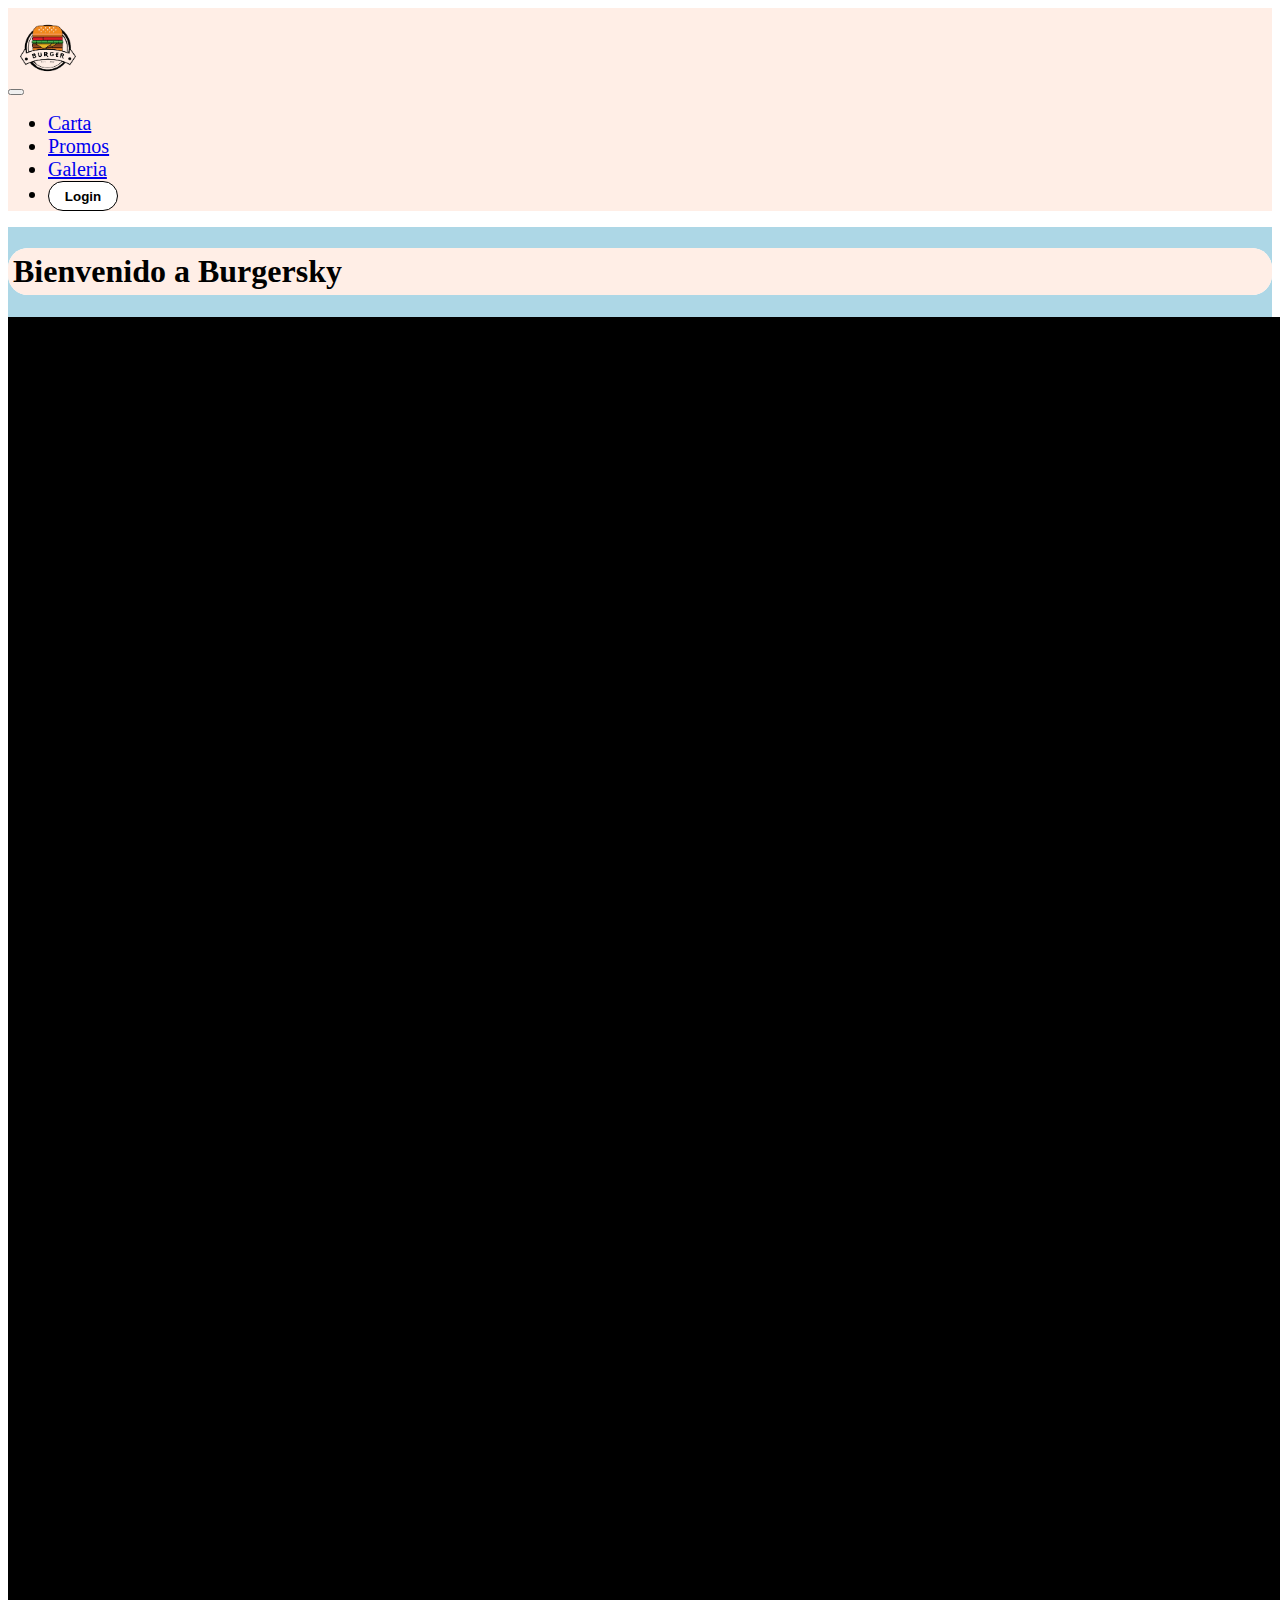
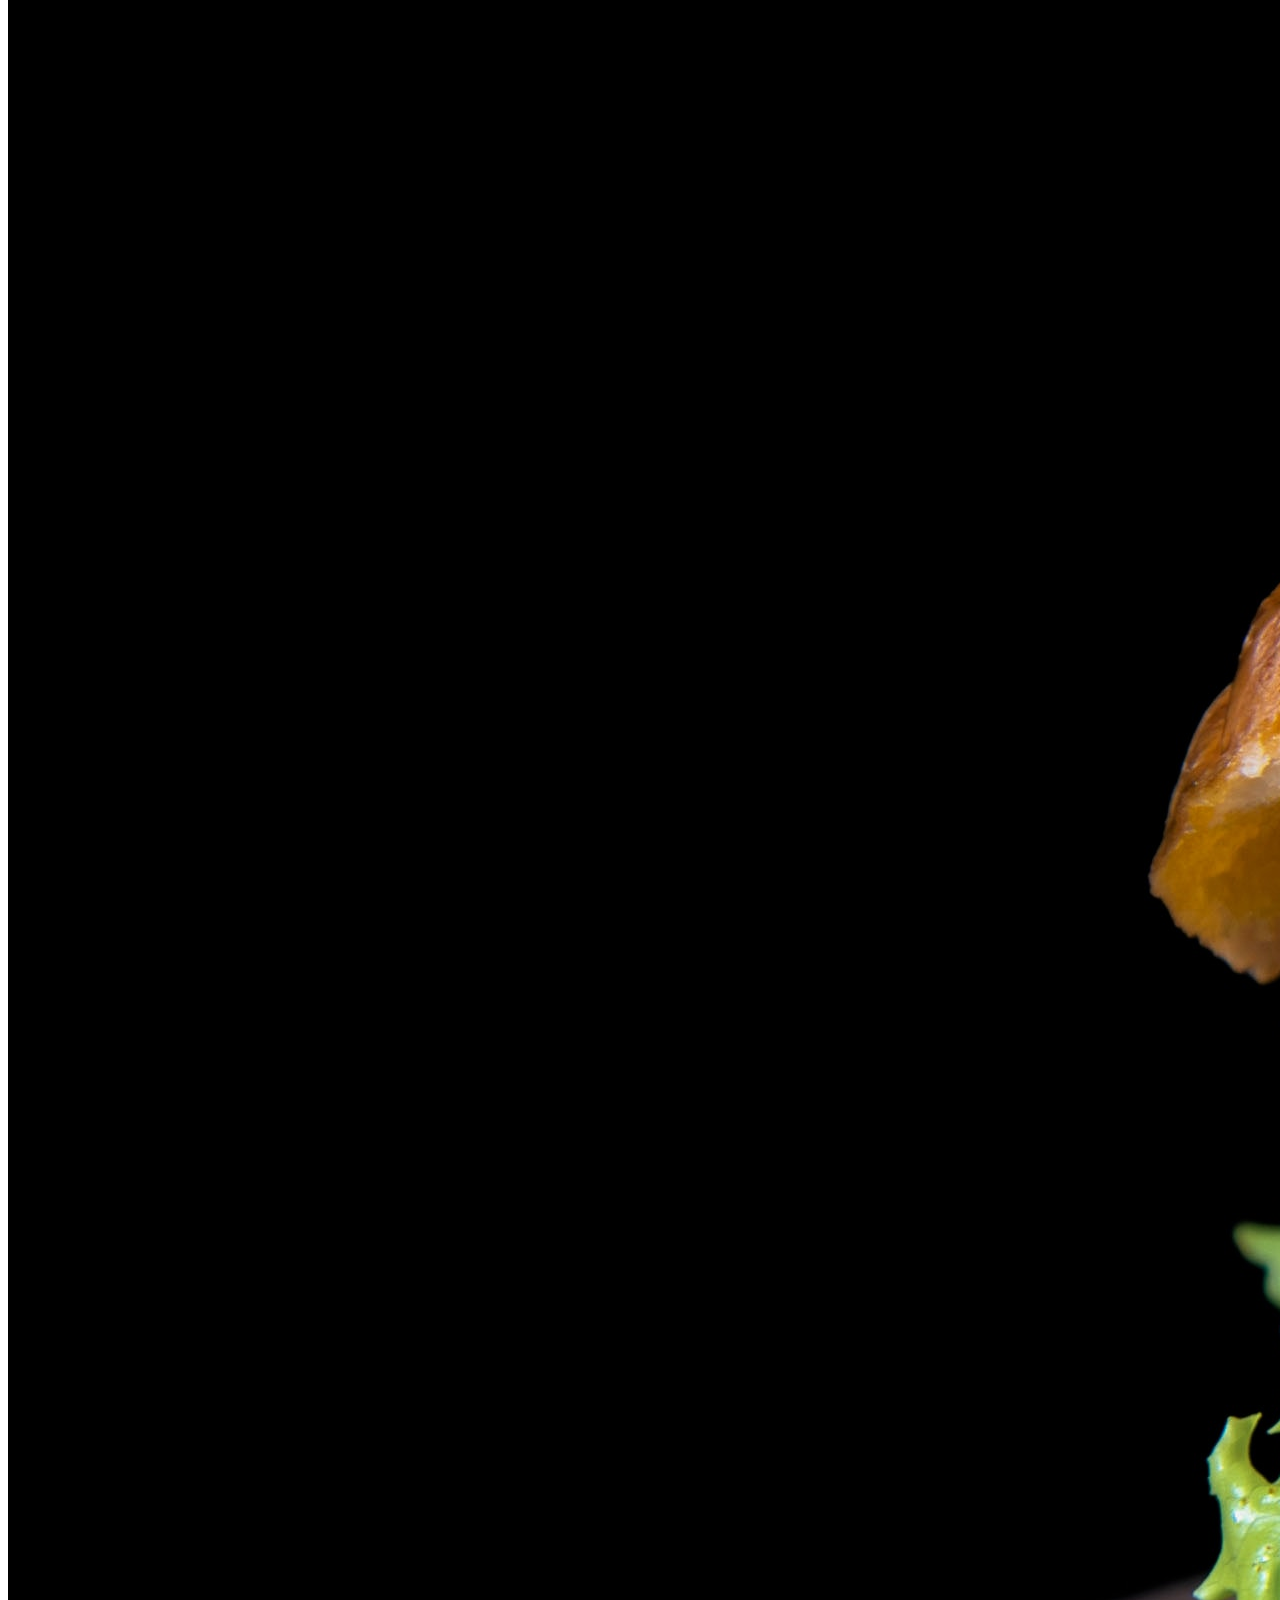
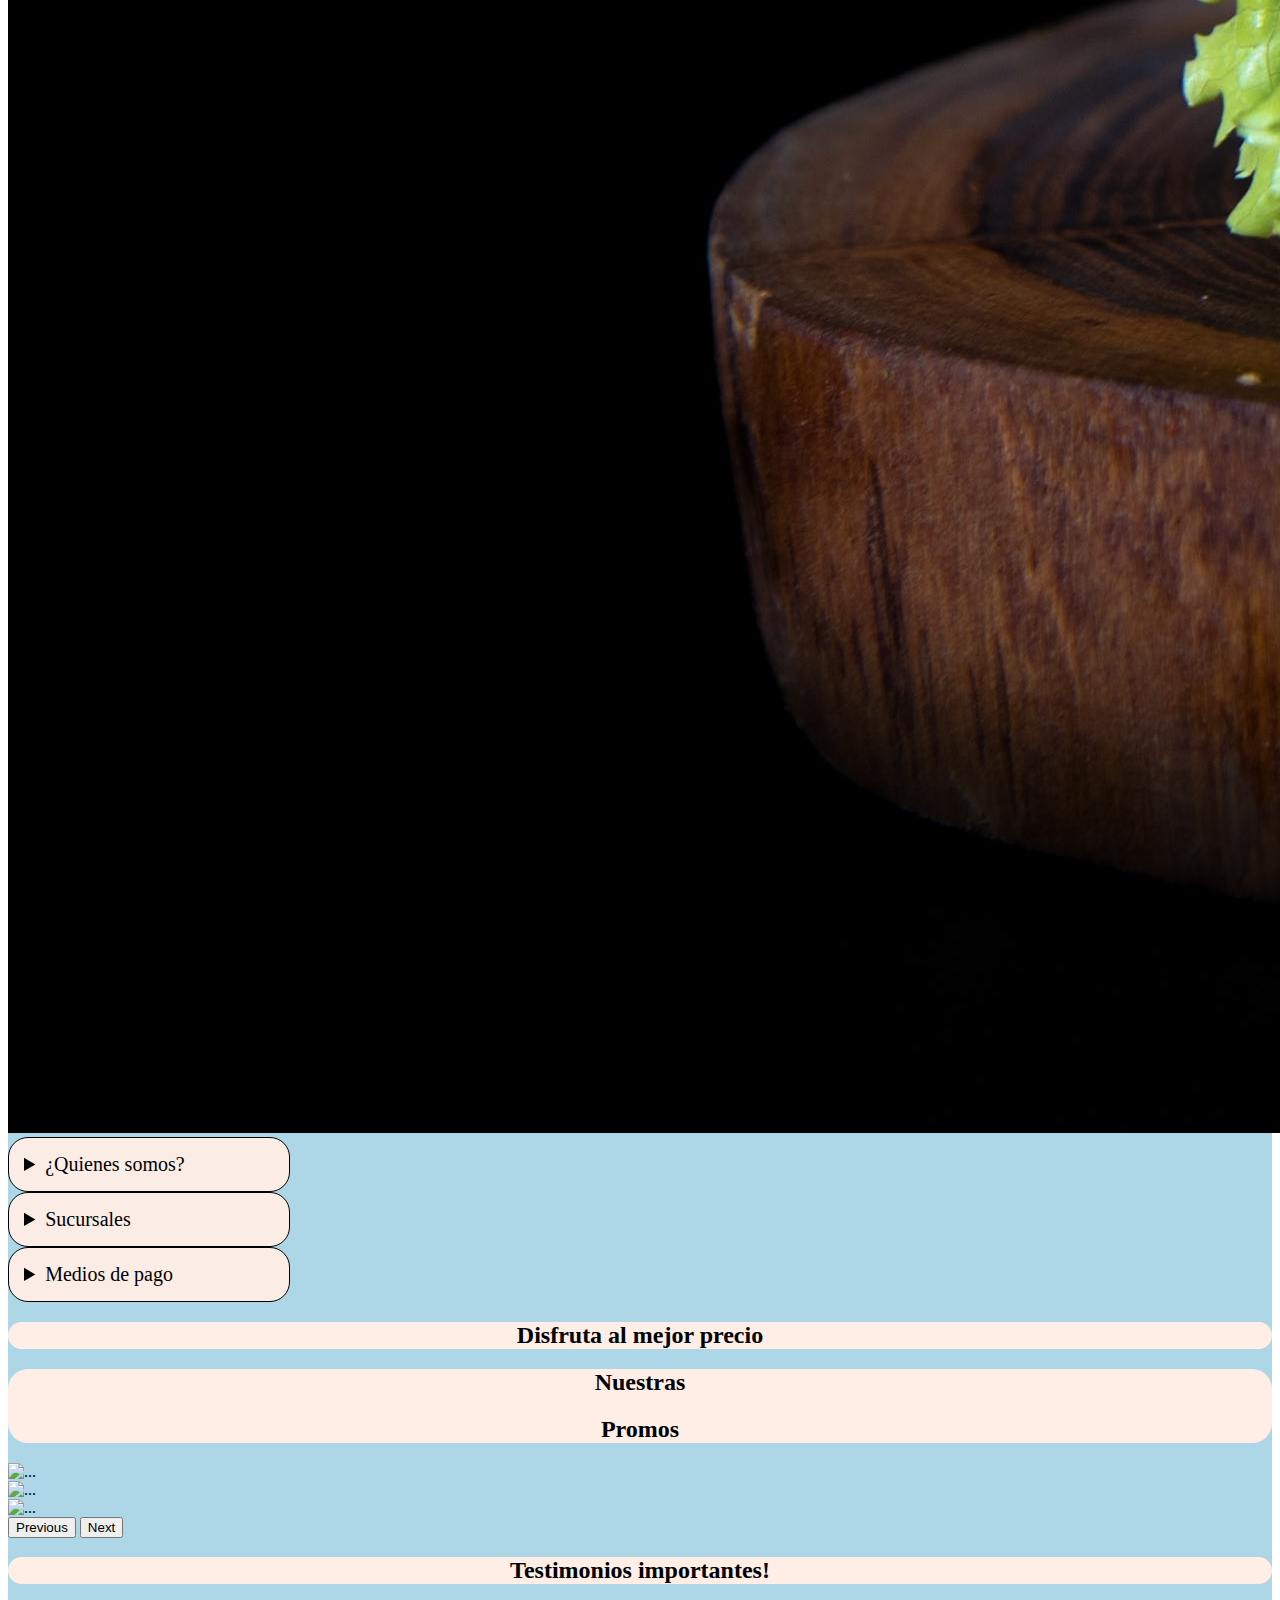
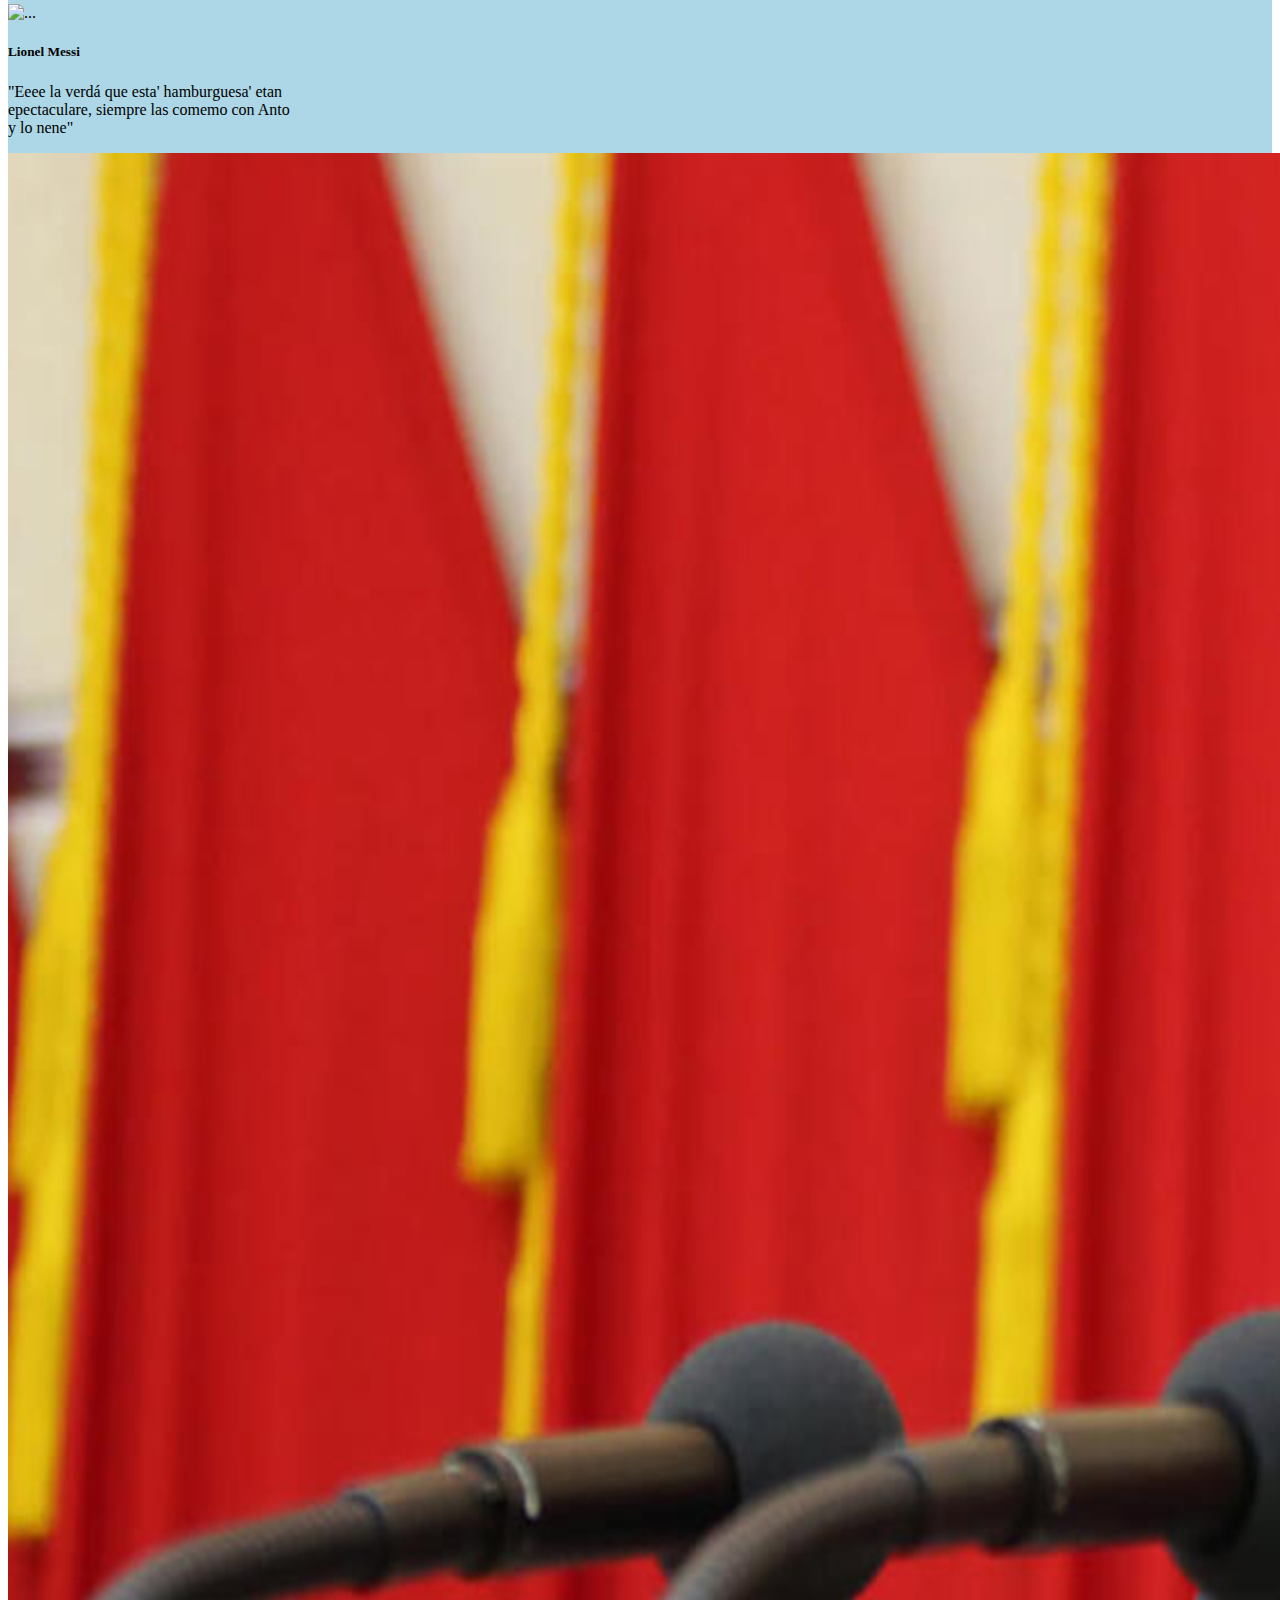
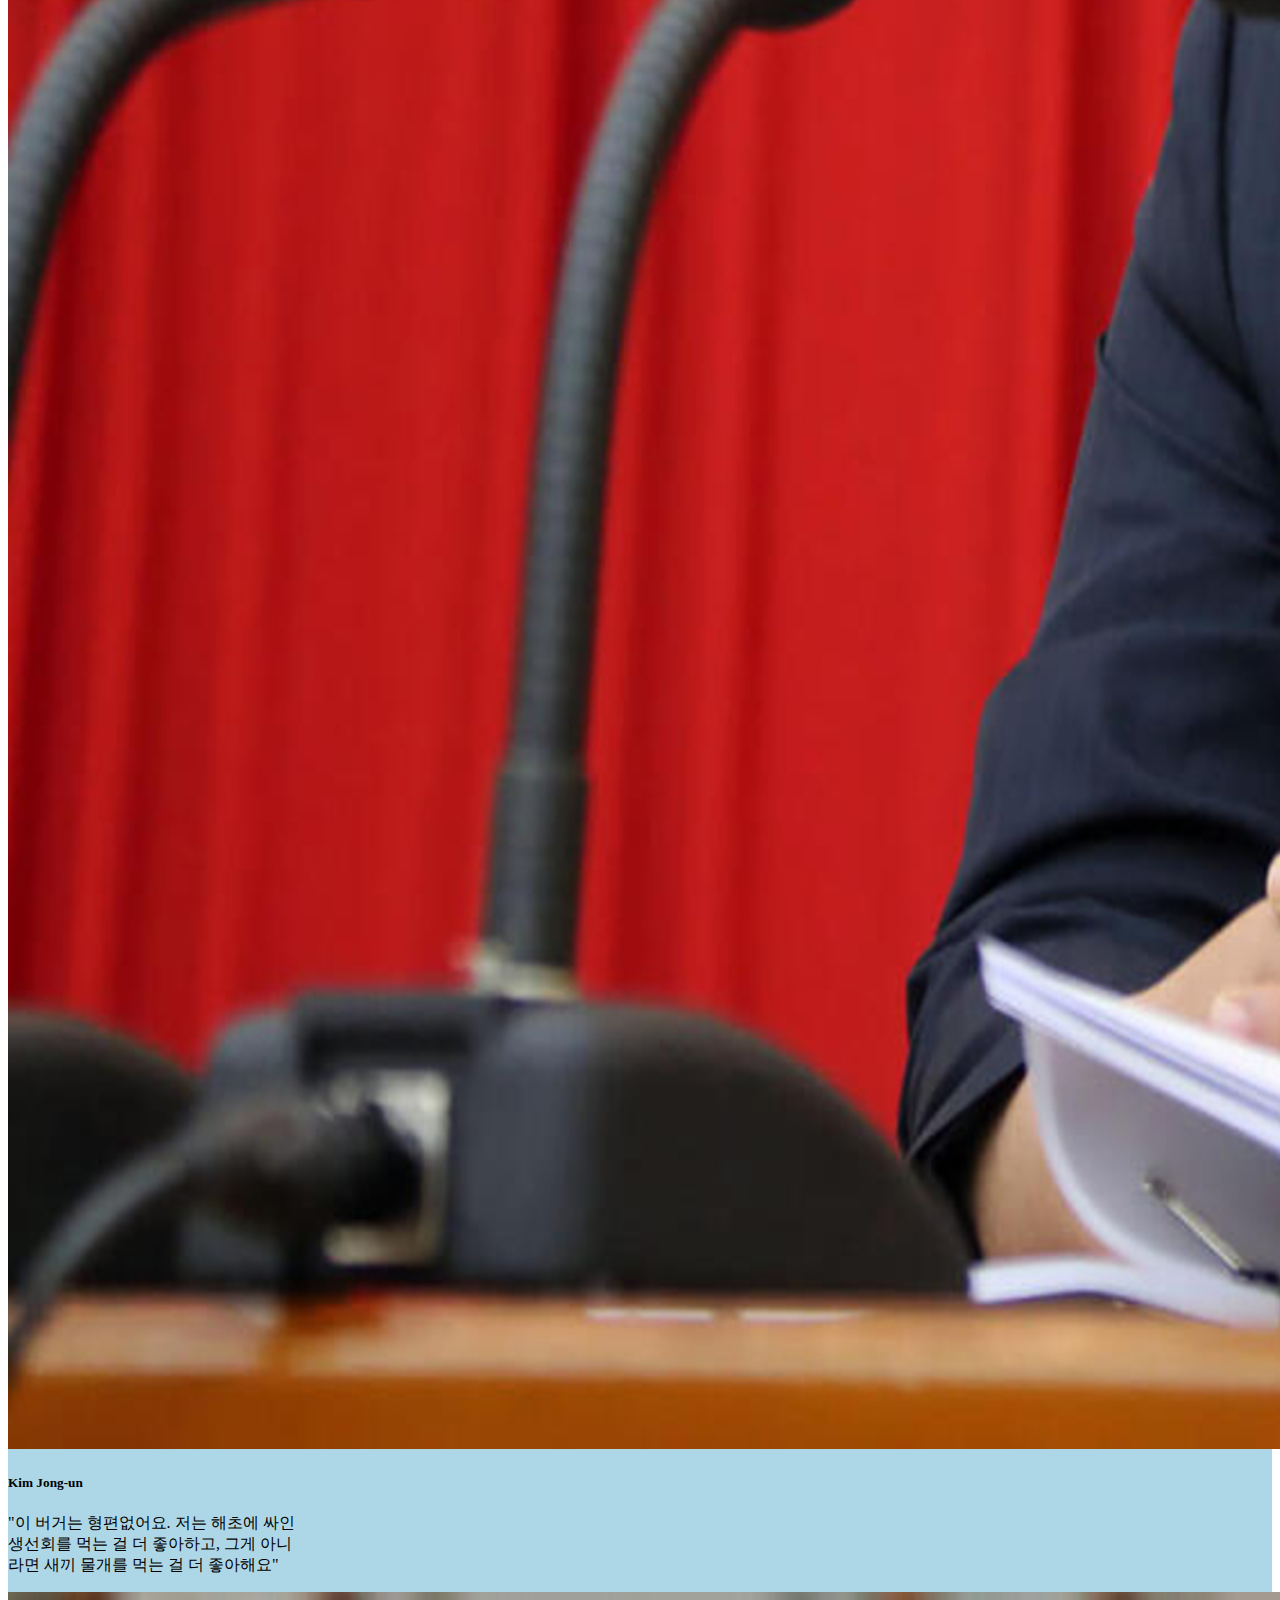
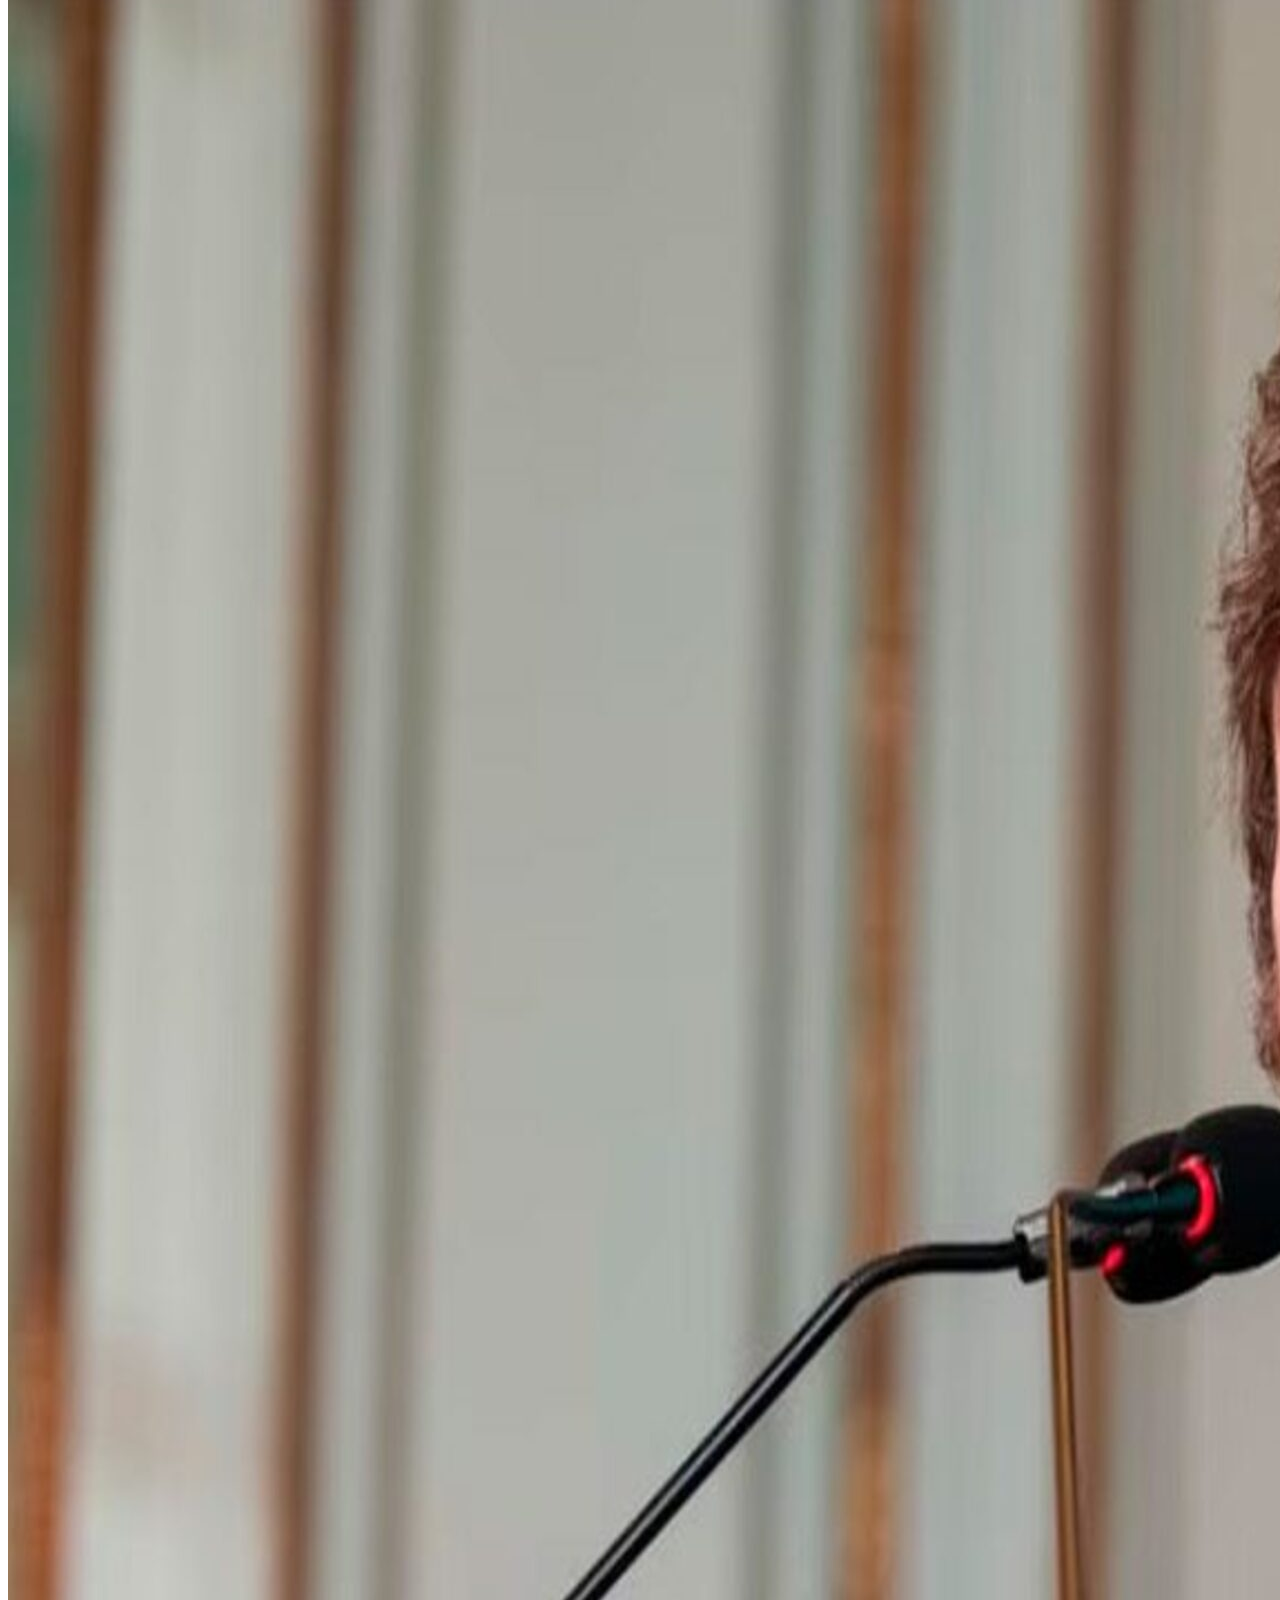
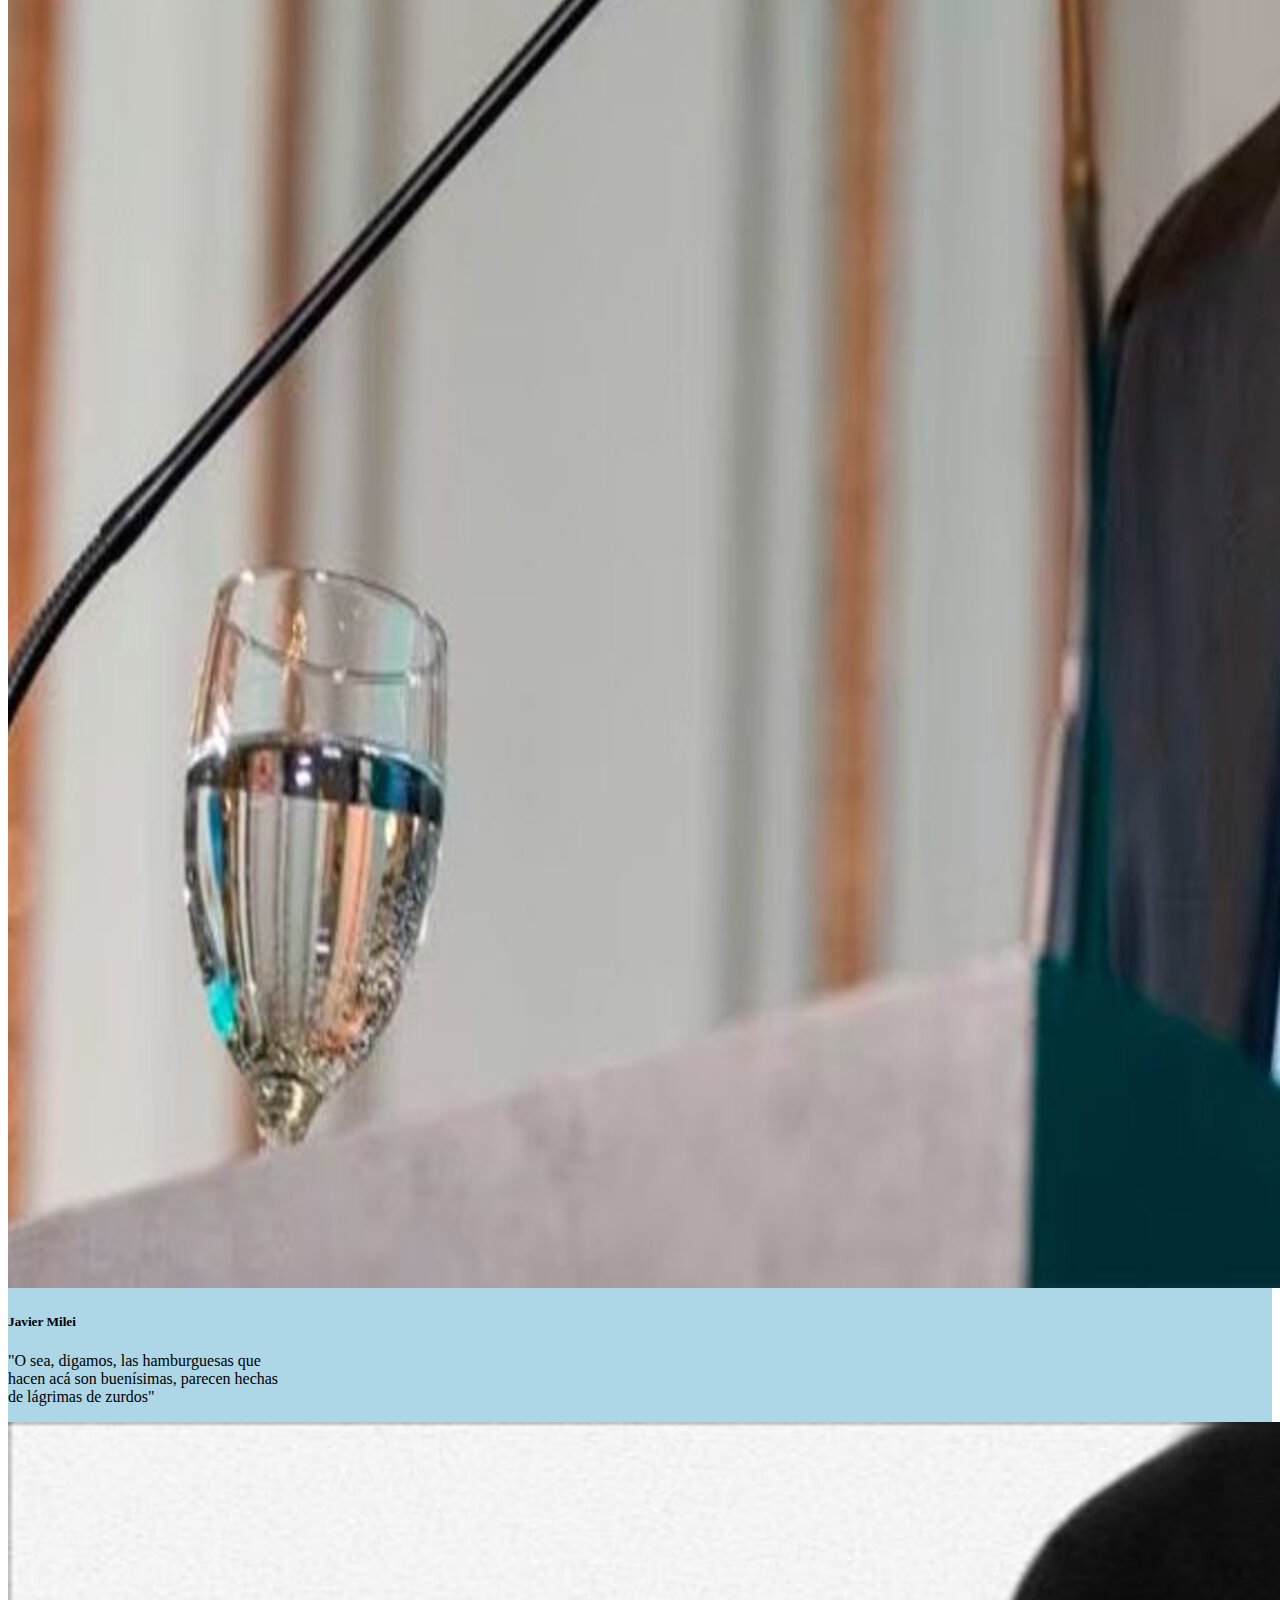
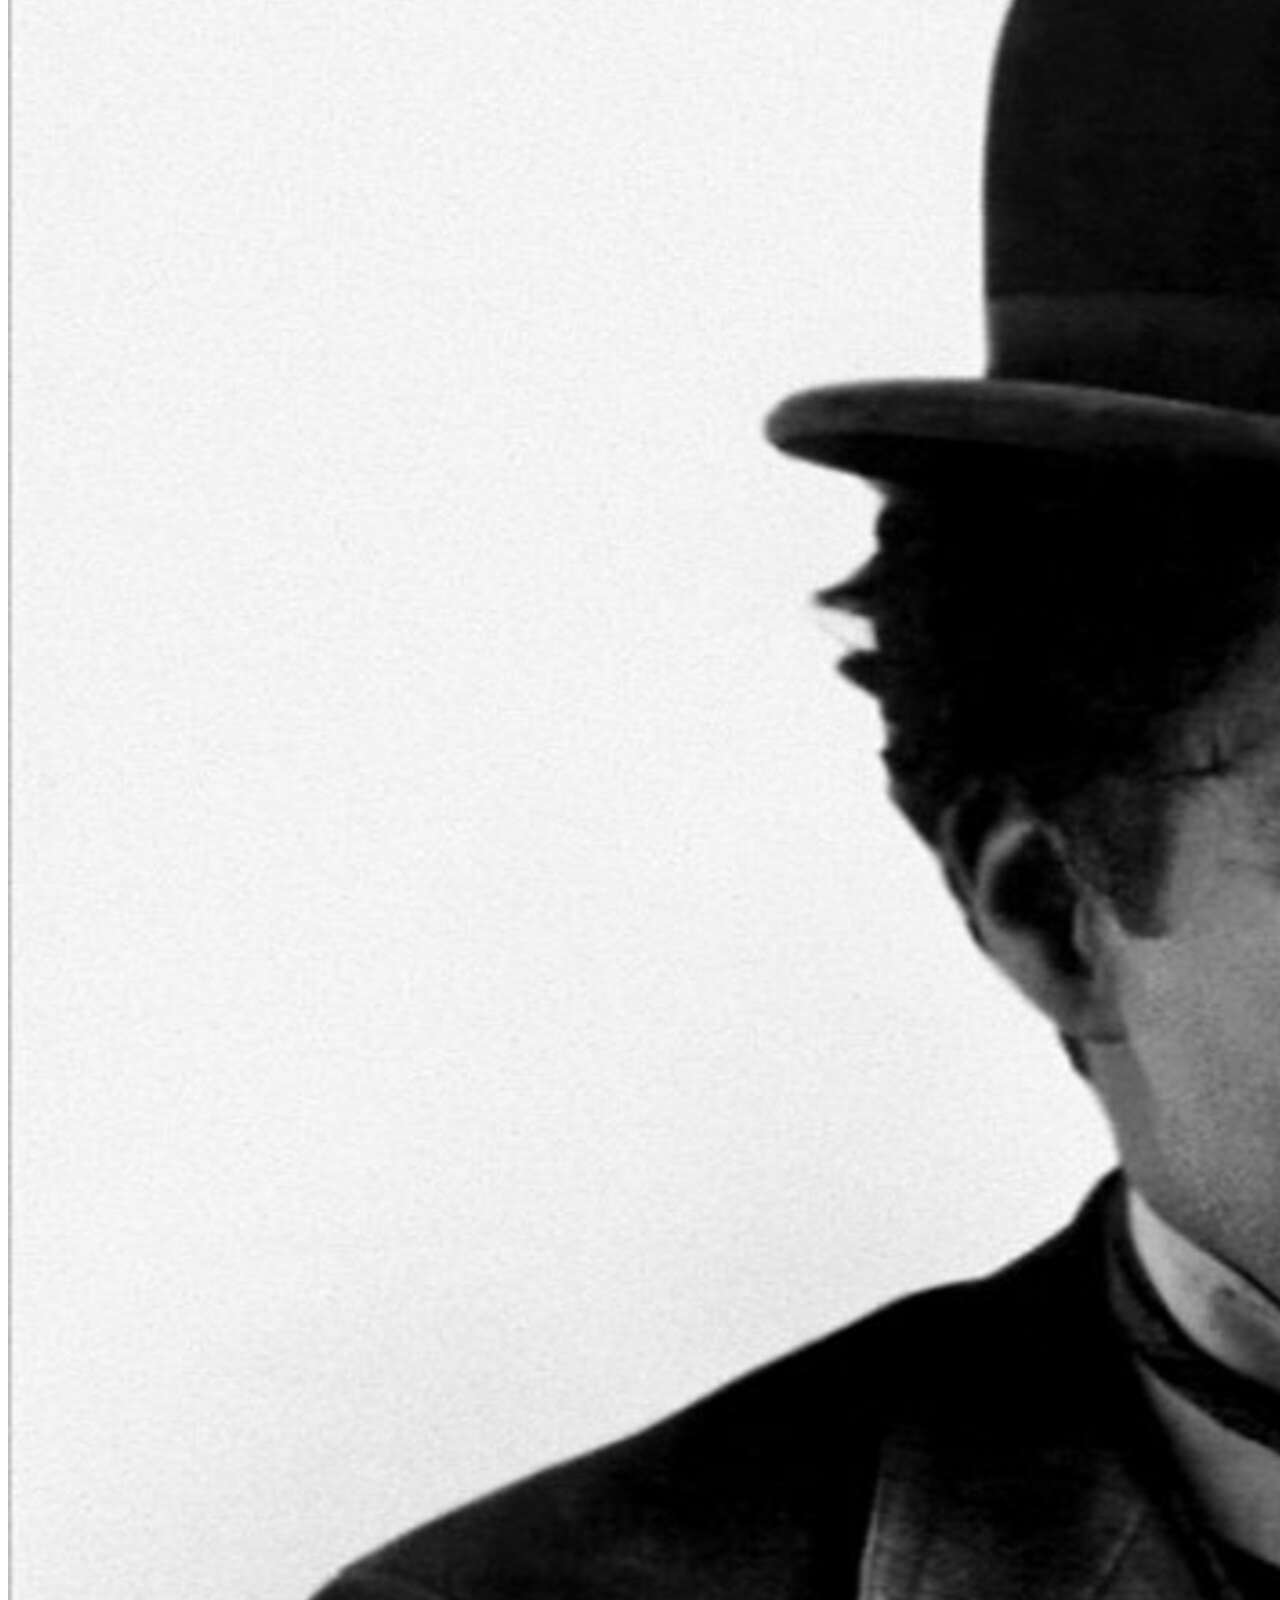
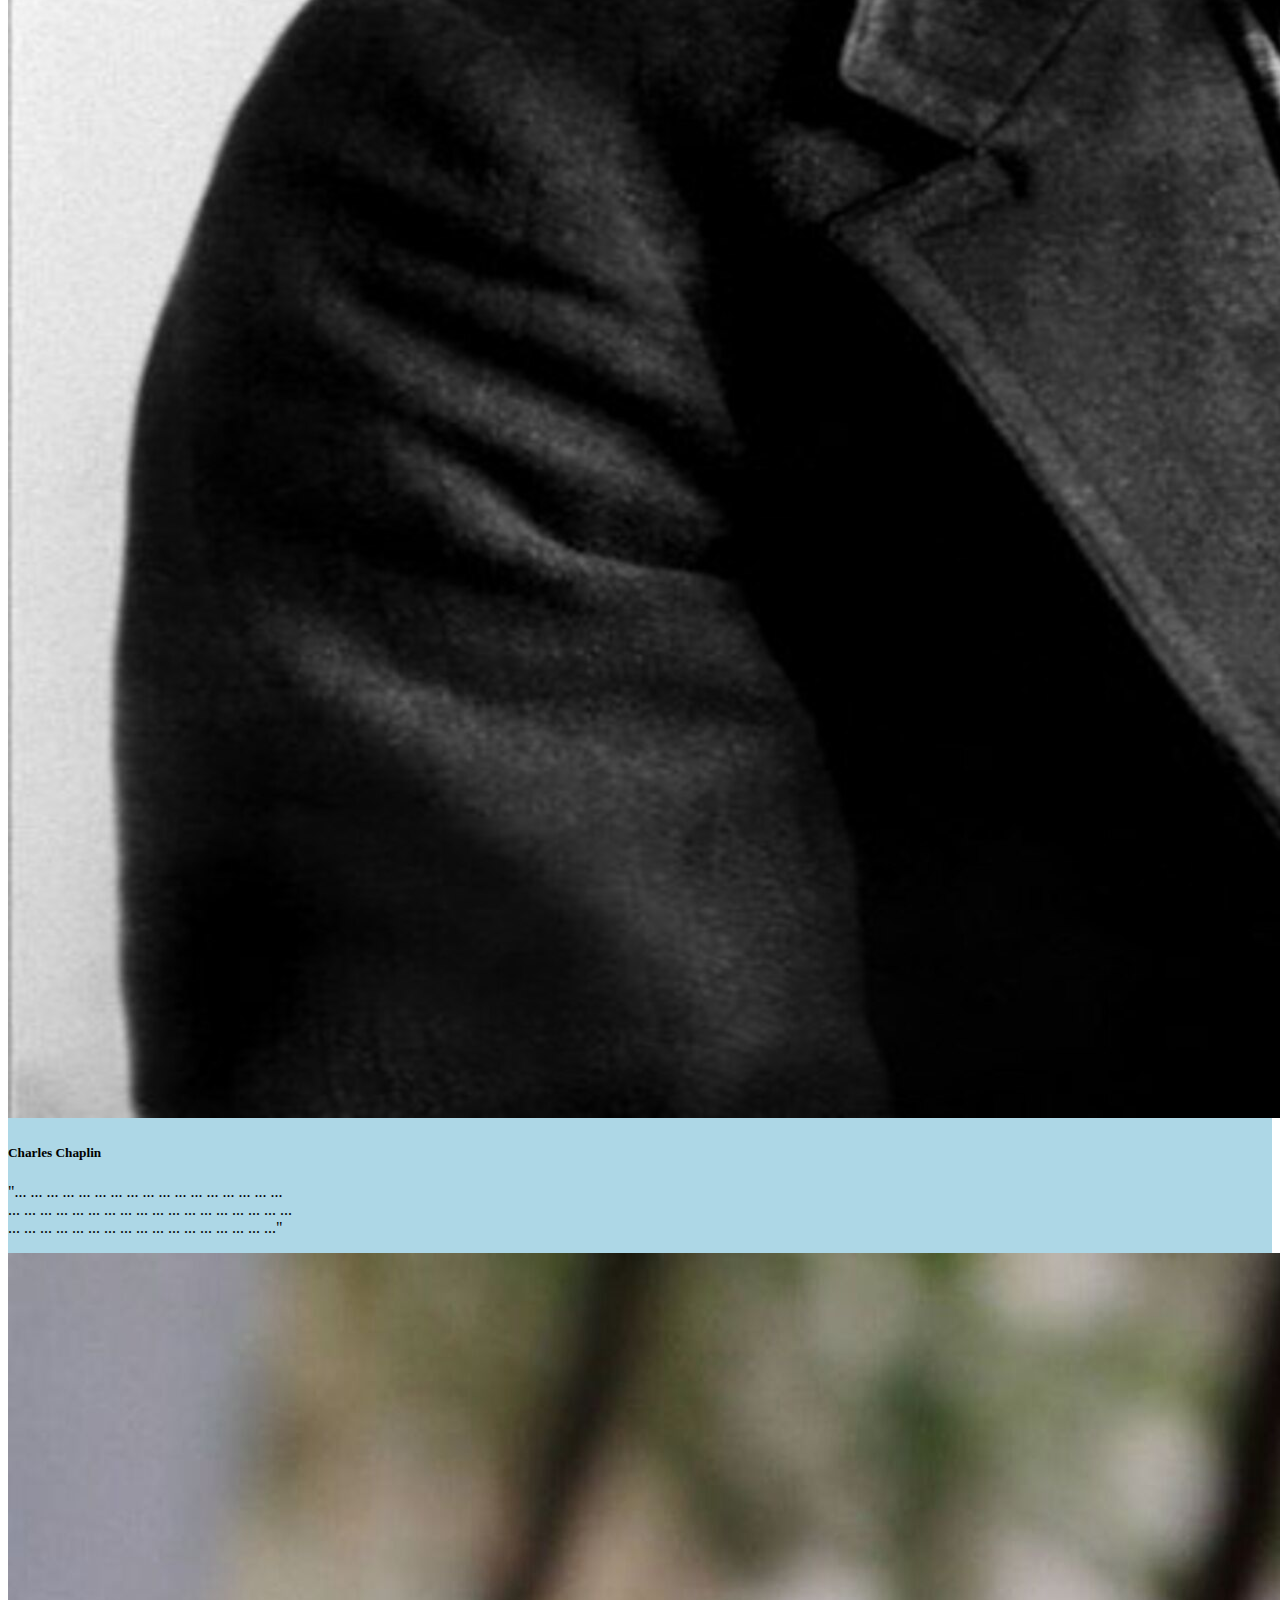
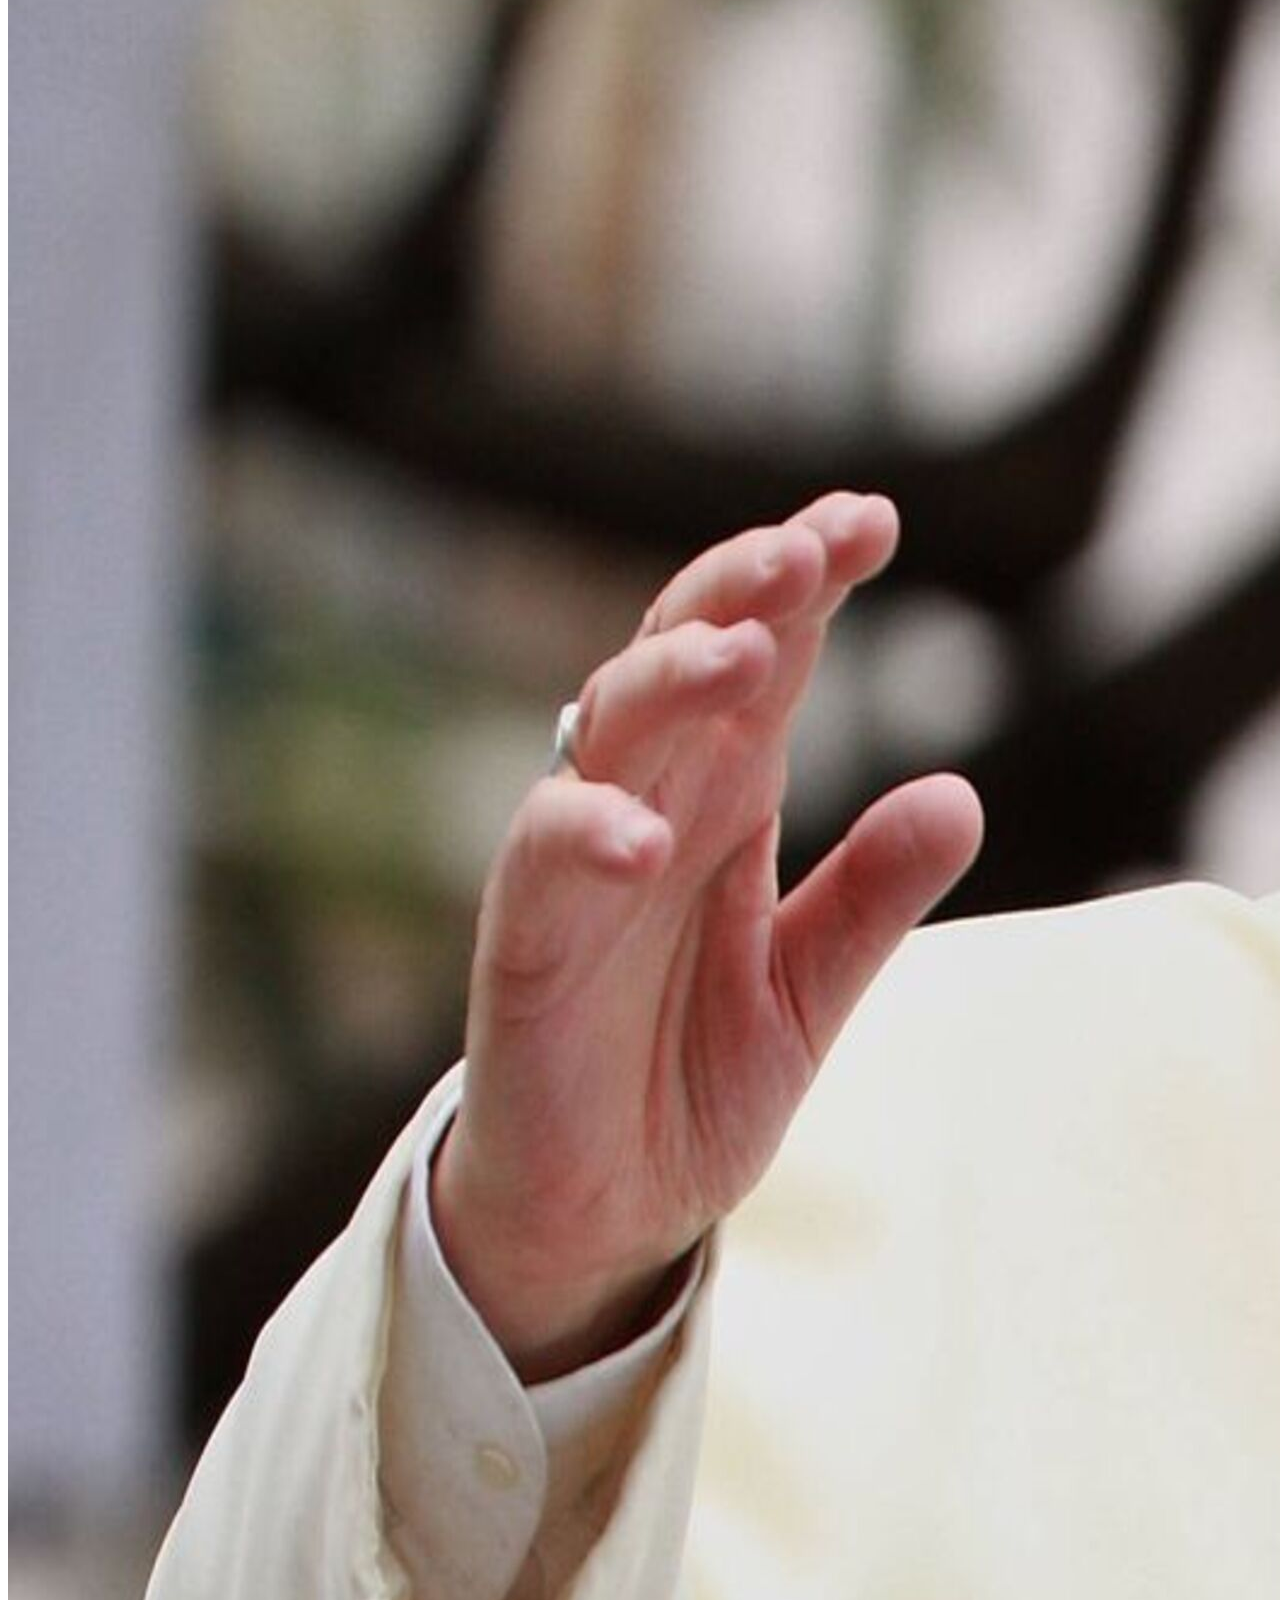
==== commit 6c6139aa: "tercera entrega terminada" ====
--- a/index.html
+++ b/index.html
@@ -3,10 +3,18 @@
 <head>
     <meta charset="UTF-8">
     <meta name="viewport" content="width=device-width, initial-scale=1.0">
+    <meta name="description" content="Veni a nuestro local y disfruta las mejores hamburguesas de Rosario y alrededores al mejor precio">
+    <meta name="keywords" content="hamburguesas, comida, burgers, papas, hamburguesas en rosario">
+    <meta property="og:title" content="Home - Burgersky">
+    <meta name="copyright" content="Burgersky">
+    <meta name="revised" content="20/1/2024">
+    <meta property="og:title" content="Home - Burgersky">
+    <meta property="og:description" content="Las mejores hamburguesas de rosario y alrededores">
+    <meta property="og:image" content="data:https://us.123rf.com/450wm/aryabm/aryabm2203/aryabm220300076/183282945-dise%C3%B1o-de-fondo-de-vector-de-logotipo-de-comida-de-hamburguesa-hecho-de-pan-verduras-y-carne.jpg?ver=6">
     <link rel="stylesheet" href="./css/style2.css">
     <script src="https://kit.fontawesome.com/e364be3451.js" crossorigin="anonymous"></script>
     <link href="https://cdn.jsdelivr.net/npm/bootstrap@5.3.2/dist/css/bootstrap.min.css" rel="stylesheet" integrity="sha384-T3c6CoIi6uLrA9TneNEoa7RxnatzjcDSCmG1MXxSR1GAsXEV/Dwwykc2MPK8M2HN" crossorigin="anonymous">
-    <title>Burgers</title>
+    <title>Burgersky - Home</title>
 </head>
 <body class="flex-grow-1">
   <header>
@@ -38,6 +46,11 @@
   </header>
     <main>
       <section class="container flex-grow-1">
+        <section class="row titulo-index">
+          <div class="col-12 text-center">
+          <h1>Bienvenido a Burgersky</h1>
+          </div>
+        </section>
         <section class="row section-primaria mt-3">
           <div class="col-sm-12 col-md-6 col-lg-6 col-xl-6">
             <div><img src="./img/sk-uVPV_nV17Tw-unsplash.jpg" class="img-fluid" alt=""></div>
--- a/css/style2.css
+++ b/css/style2.css
@@ -2,7 +2,7 @@
   display: flex;
   flex-direction: column;
   min-height: 100vh;
-  background-color: colorPrincipal;
+  background-color: colorSecundario;
 }
 
 header nav {
@@ -51,6 +51,17 @@
 
 main {
   background-color: rgb(173, 215, 230);
+}
+main section .titulo-index div {
+  background-color: white;
+  border-radius: 1.25rem;
+  margin-top: 15px;
+}
+main section .titulo-index div h1 {
+  color: black;
+  background-color: #FFEEE6;
+  border-radius: 1.25rem;
+  padding: 0.3125rem;
 }
 main section .section-primaria .contenedor-desplegables {
   flex-direction: column;
@@ -257,21 +268,21 @@
   border-radius: 1.25rem;
 }
 
+main .h1-promos {
+  background-color: #FFEEE6;
+  border-radius: 1.25rem;
+  margin-top: 0.9375rem;
+}
 main .promo-card {
   display: flex;
   flex-direction: row;
-  justify-content: space-around;
-  align-items: center;
-  gap: none;
+  justify-content: center;
+  align-items: center;
+  gap: none;
+  margin: auto;
   width: 100%;
   height: 15.625rem;
-  margin: 0.9375rem 0;
   background-color: rgba(255, 238, 229, 0.85);
-}
-main .promo-card .img-promocion {
-  height: 50%;
-  width: 60%;
-  margin: auto;
 }
 main .promo-card .img-promocion img {
   object-fit: fill;
@@ -279,12 +290,15 @@
   width: 100%;
 }
 main .promo-card .botones-promo {
-  margin: 1.25rem;
+  display: flex;
+  flex-direction: row;
+  justify-content: center;
+  align-items: center;
+  gap: none;
 }
 main .promo-card .botones-promo button {
   width: 6.875rem;
   height: 3.75rem;
-  margin: 0.9375rem;
   border-radius: 1.25rem;
   cursor: pointer;
   font-size: 1.25rem;
@@ -294,6 +308,17 @@
   transform: scale(1.1);
   background-color: black;
   color: rgb(236, 236, 23);
+}
+@media (max-width: 575px) {
+  main .promo-card .botones-promo {
+    display: flex;
+    flex-direction: row;
+  }
+  main .promo-card .botones-promo button {
+    width: 5rem;
+    height: 2.5rem;
+    font-size: 0.75rem;
+  }
 }
 
 main section .titulo-galeria {
